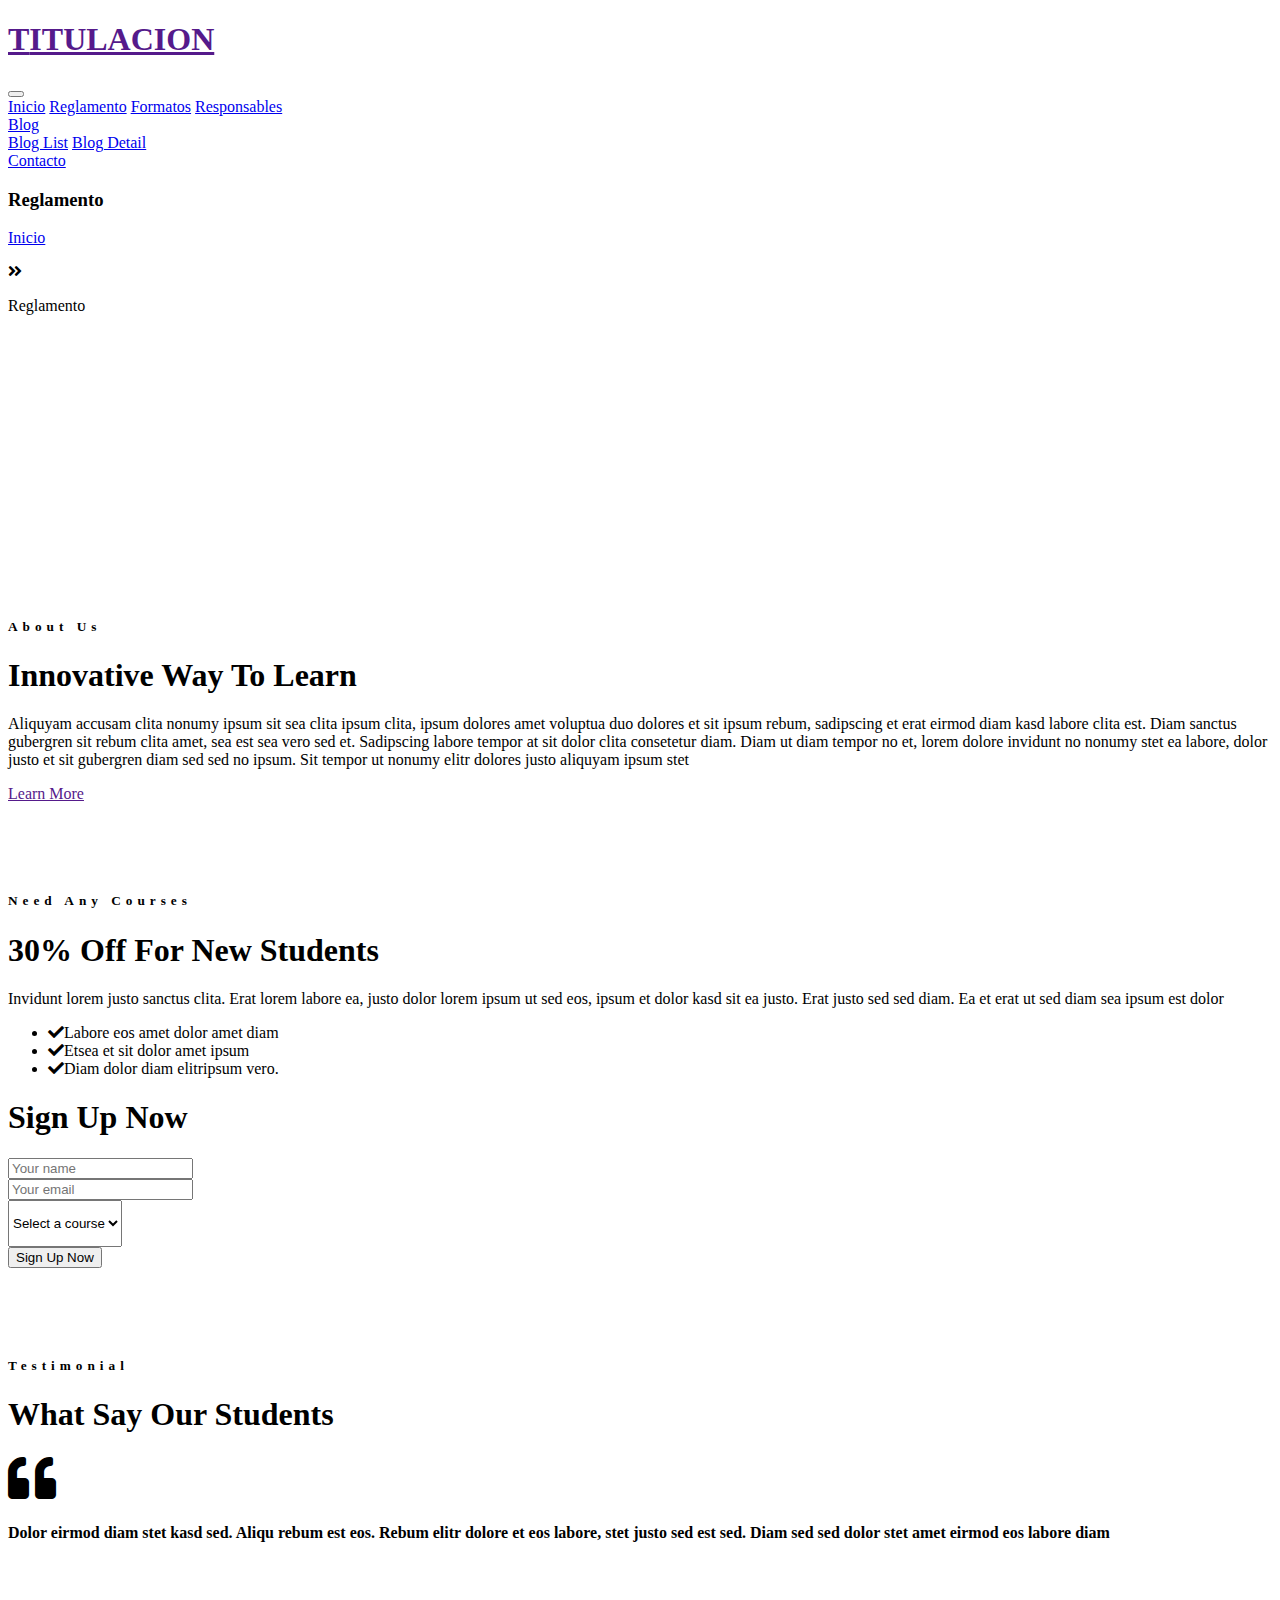
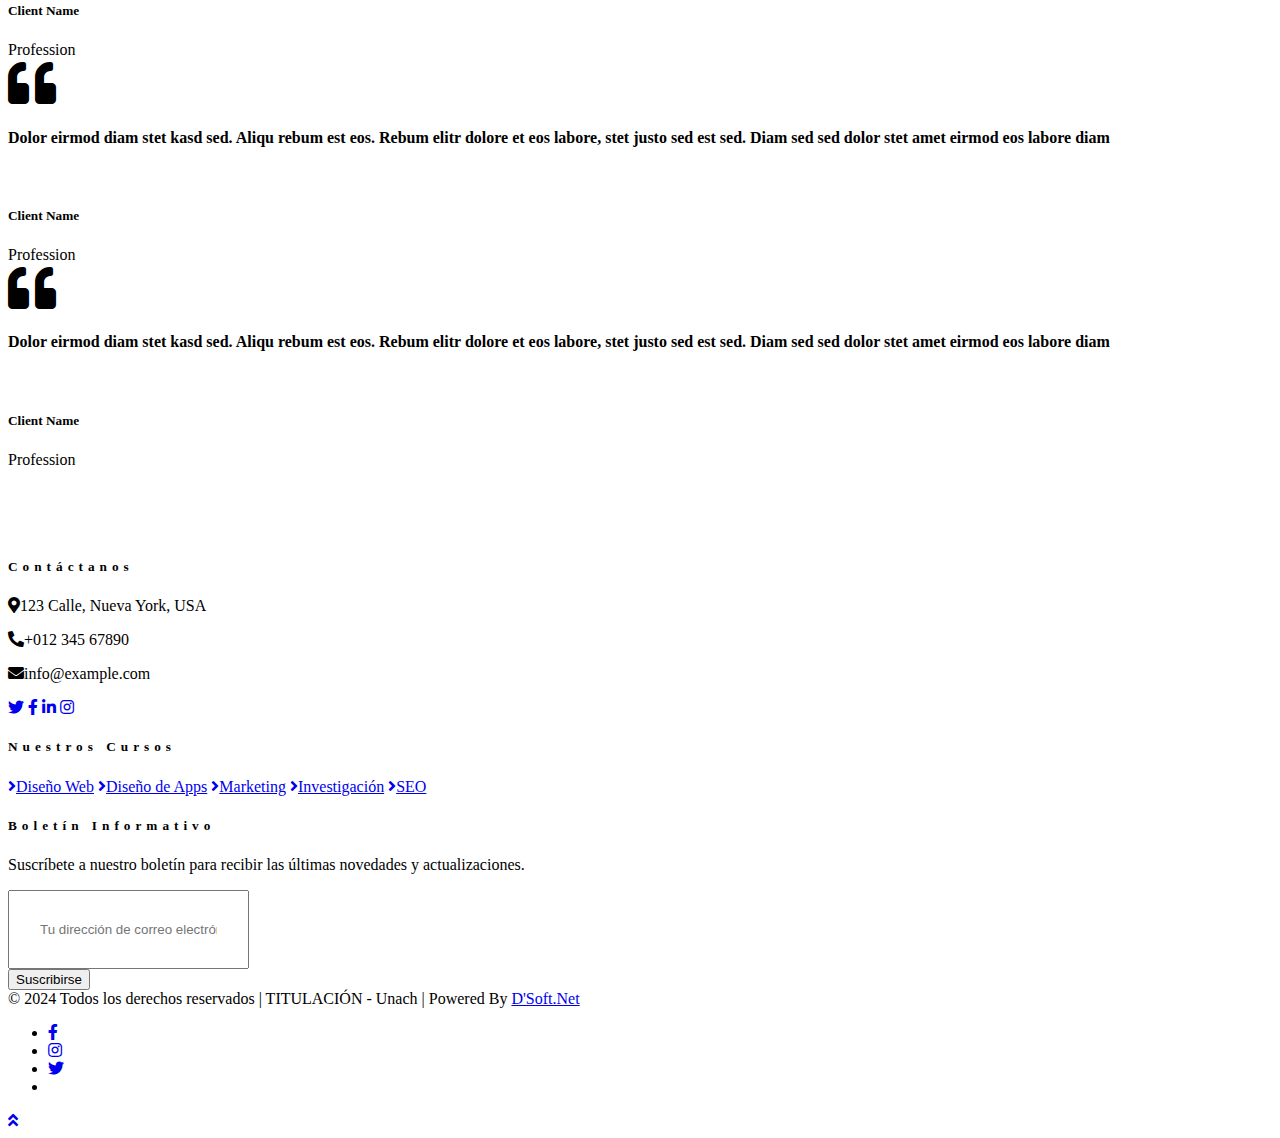
==== about.html @ 5a5ebd83 "Add files via upload" ====
<!DOCTYPE html>
<html lang="en">

<head>
    <meta charset="utf-8">
    <title>ECOURSES - Online Courses HTML Template</title>
    <meta content="width=device-width, initial-scale=1.0" name="viewport">
    <meta content="Free HTML Templates" name="keywords">
    <meta content="Free HTML Templates" name="description">

    <!-- Favicon -->
    <link href="img/favicon.ico" rel="icon">

    <!-- Google Web Fonts -->
    <link rel="preconnect" href="https://fonts.gstatic.com">
    <link href="https://fonts.googleapis.com/css2?family=Poppins:wght@400;500;600;700&display=swap" rel="stylesheet"> 

    <!-- Font Awesome -->
    <link href="https://cdnjs.cloudflare.com/ajax/libs/font-awesome/5.10.0/css/all.min.css" rel="stylesheet">

    <!-- Libraries Stylesheet -->
    <link href="lib/owlcarousel/assets/owl.carousel.min.css" rel="stylesheet">

    <!-- Customized Bootstrap Stylesheet -->
    <link href="css/style.css" rel="stylesheet">
</head>

<body> 


    <!-- Header Start -->
<div class="container-fluid bg-light d-none d-lg-block">
    <div class="row align-items-center py-2 px-xl-5">
        <div class="col-lg-3">
            <a href="" class="text-decoration-none">
                <h1 class="m-0 font-weight-bold text-dark"><span class="text-primary">T</span>ITULACION</h1>
            </a>
        </div>
        <div class="col-lg-9">
            <nav class="navbar navbar-expand-lg navbar-light py-2">
                <button type="button" class="navbar-toggler" data-toggle="collapse" data-target="#navbarCollapse">
                    <span class="navbar-toggler-icon"></span>
                </button>
                <div class="collapse navbar-collapse justify-content-end" id="navbarCollapse">
                    <div class="navbar-nav">
                        <a href="index.html" class="nav-item nav-link">Inicio</a>
                        <a href="about.html" class="nav-item nav-link active">Reglamento</a>
                        <a href="course.html" class="nav-item nav-link">Formatos</a>
                        <a href="teacher.html" class="nav-item nav-link">Responsables</a>
                        <div class="nav-item dropdown">
                            <a href="#" class="nav-link dropdown-toggle" data-toggle="dropdown">Blog</a>
                            <div class="dropdown-menu bg-light border-0 rounded-0 m-0">
                                <a href="blog.html" class="dropdown-item">Blog List</a>
                                <a href="single.html" class="dropdown-item">Blog Detail</a>
                            </div>
                        </div>
                        <a href="contact.html" class="nav-item nav-link">Contacto</a>
                    </div>
                </div>
            </nav>
        </div>
    </div>
</div>
<!-- Header End -->


<!-- Header Start -->
    <div class="container-fluid page-header" style="margin-bottom: 90px;">
        <div class="container">
            <div class="d-flex flex-column justify-content-center" style="min-height: 300px">
                <h3 class="display-4 text-white text-uppercase">Reglamento</h3>
                <div class="d-inline-flex text-white">
                    <p class="m-0 text-uppercase"><a class="text-white" href="index.html">Inicio</a></p>
                    <i class="fa fa-angle-double-right pt-1 px-3"></i>
                    <p class="m-0 text-uppercase">Reglamento</p>
                </div>
            </div>
        </div>
    </div>
    <!-- Header End -->




    <!-- About Start -->
    <div class="container-fluid py-5">
        <div class="container py-5">
            <div class="row align-items-center">
                <div class="col-lg-5">
                    <img class="img-fluid rounded mb-4 mb-lg-0" src="img/about.jpg" alt="">
                </div>
                <div class="col-lg-7">
                    <div class="text-left mb-4">
                        <h5 class="text-primary text-uppercase mb-3" style="letter-spacing: 5px;">About Us</h5>
                        <h1>Innovative Way To Learn</h1>
                    </div>
                    <p>Aliquyam accusam clita nonumy ipsum sit sea clita ipsum clita, ipsum dolores amet voluptua duo dolores et sit ipsum rebum, sadipscing et erat eirmod diam kasd labore clita est. Diam sanctus gubergren sit rebum clita amet, sea est sea vero sed et. Sadipscing labore tempor at sit dolor clita consetetur diam. Diam ut diam tempor no et, lorem dolore invidunt no nonumy stet ea labore, dolor justo et sit gubergren diam sed sed no ipsum. Sit tempor ut nonumy elitr dolores justo aliquyam ipsum stet</p>
                    <a href="" class="btn btn-primary py-md-2 px-md-4 font-weight-semi-bold mt-2">Learn More</a>
                </div>
            </div>
        </div>
    </div>
    <!-- About End -->


    <!-- Registration Start -->
    <div class="container-fluid bg-registration py-5" style="margin: 90px 0;">
        <div class="container py-5">
            <div class="row align-items-center">
                <div class="col-lg-7 mb-5 mb-lg-0">
                    <div class="mb-4">
                        <h5 class="text-primary text-uppercase mb-3" style="letter-spacing: 5px;">Need Any Courses</h5>
                        <h1 class="text-white">30% Off For New Students</h1>
                    </div>
                    <p class="text-white">Invidunt lorem justo sanctus clita. Erat lorem labore ea, justo dolor lorem ipsum ut sed eos,
                        ipsum et dolor kasd sit ea justo. Erat justo sed sed diam. Ea et erat ut sed diam sea ipsum est
                        dolor</p>
                    <ul class="list-inline text-white m-0">
                        <li class="py-2"><i class="fa fa-check text-primary mr-3"></i>Labore eos amet dolor amet diam</li>
                        <li class="py-2"><i class="fa fa-check text-primary mr-3"></i>Etsea et sit dolor amet ipsum</li>
                        <li class="py-2"><i class="fa fa-check text-primary mr-3"></i>Diam dolor diam elitripsum vero.</li>
                    </ul>
                </div>
                <div class="col-lg-5">
                    <div class="card border-0">
                        <div class="card-header bg-light text-center p-4">
                            <h1 class="m-0">Sign Up Now</h1>
                        </div>
                        <div class="card-body rounded-bottom bg-primary p-5">
                            <form>
                                <div class="form-group">
                                    <input type="text" class="form-control border-0 p-4" placeholder="Your name" required="required" />
                                </div>
                                <div class="form-group">
                                    <input type="email" class="form-control border-0 p-4" placeholder="Your email" required="required" />
                                </div>
                                <div class="form-group">
                                    <select class="custom-select border-0 px-4" style="height: 47px;">
                                        <option selected>Select a course</option>
                                        <option value="1">Course 1</option>
                                        <option value="2">Course 1</option>
                                        <option value="3">Course 1</option>
                                    </select>
                                </div>
                                <div>
                                    <button class="btn btn-dark btn-block border-0 py-3" type="submit">Sign Up Now</button>
                                </div>
                            </form>
                        </div>
                    </div>
                </div>
            </div>
        </div>
    </div>
    <!-- Registration End -->


    <!-- Testimonial Start -->
    <div class="container-fluid py-5">
        <div class="container py-5">
            <div class="text-center mb-5">
                <h5 class="text-primary text-uppercase mb-3" style="letter-spacing: 5px;">Testimonial</h5>
                <h1>What Say Our Students</h1>
            </div>
            <div class="row justify-content-center">
                <div class="col-lg-8">
                    <div class="owl-carousel testimonial-carousel">
                        <div class="text-center">
                            <i class="fa fa-3x fa-quote-left text-primary mb-4"></i>
                            <h4 class="font-weight-normal mb-4">Dolor eirmod diam stet kasd sed. Aliqu rebum est eos. Rebum elitr dolore et eos labore, stet justo sed est sed. Diam sed sed dolor stet amet eirmod eos labore diam</h4>
                            <img class="img-fluid mx-auto mb-3" src="img/testimonial-1.jpg" alt="">
                            <h5 class="m-0">Client Name</h5>
                            <span>Profession</span>
                        </div>
                        <div class="text-center">
                            <i class="fa fa-3x fa-quote-left text-primary mb-4"></i>
                            <h4 class="font-weight-normal mb-4">Dolor eirmod diam stet kasd sed. Aliqu rebum est eos. Rebum elitr dolore et eos labore, stet justo sed est sed. Diam sed sed dolor stet amet eirmod eos labore diam</h4>
                            <img class="img-fluid mx-auto mb-3" src="img/testimonial-2.jpg" alt="">
                            <h5 class="m-0">Client Name</h5>
                            <span>Profession</span>
                        </div>
                        <div class="text-center">
                            <i class="fa fa-3x fa-quote-left text-primary mb-4"></i>
                            <h4 class="font-weight-normal mb-4">Dolor eirmod diam stet kasd sed. Aliqu rebum est eos. Rebum elitr dolore et eos labore, stet justo sed est sed. Diam sed sed dolor stet amet eirmod eos labore diam</h4>
                            <img class="img-fluid mx-auto mb-3" src="img/testimonial-3.jpg" alt="">
                            <h5 class="m-0">Client Name</h5>
                            <span>Profession</span>
                        </div>
                    </div>
                </div>
            </div>
        </div>
    </div>
    <!-- Testimonial End -->


<!-- Footer Start -->
<div class="container-fluid bg-dark text-white py-5 px-sm-3 px-lg-5" style="margin-top: 90px;">
    <div class="row pt-5">
        <div class="col-lg-7 col-md-12">
            <div class="row">
                <div class="col-md-6 mb-5">
                    <h5 class="text-primary text-uppercase mb-4" style="letter-spacing: 5px;">Contáctanos</h5>
                    <p><i class="fa fa-map-marker-alt mr-2"></i>123 Calle, Nueva York, USA</p>
                    <p><i class="fa fa-phone-alt mr-2"></i>+012 345 67890</p>
                    <p><i class="fa fa-envelope mr-2"></i>info@example.com</p>
                    <div class="d-flex justify-content-start mt-4">
                        <a class="btn btn-outline-light btn-square mr-2" href="#"><i class="fab fa-twitter"></i></a>
                        <a class="btn btn-outline-light btn-square mr-2" href="#"><i class="fab fa-facebook-f"></i></a>
                        <a class="btn btn-outline-light btn-square mr-2" href="#"><i class="fab fa-linkedin-in"></i></a>
                        <a class="btn btn-outline-light btn-square" href="#"><i class="fab fa-instagram"></i></a>
                    </div>
                </div>
                <div class="col-md-6 mb-5">
                    <h5 class="text-primary text-uppercase mb-4" style="letter-spacing: 5px;">Nuestros Cursos</h5>
                    <div class="d-flex flex-column">
                        <a class="text-white mb-2" href="#"><i class="fa fa-angle-right mr-2"></i>Diseño Web</a>
                        <a class="text-white mb-2" href="#"><i class="fa fa-angle-right mr-2"></i>Diseño de Apps</a>
                        <a class="text-white mb-2" href="#"><i class="fa fa-angle-right mr-2"></i>Marketing</a>
                        <a class="text-white mb-2" href="#"><i class="fa fa-angle-right mr-2"></i>Investigación</a>
                        <a class="text-white" href="#"><i class="fa fa-angle-right mr-2"></i>SEO</a>
                    </div>
                </div>
            </div>
        </div>
        <div class="col-lg-5 col-md-12 mb-5">
            <h5 class="text-primary text-uppercase mb-4" style="letter-spacing: 5px;">Boletín Informativo</h5>
            <p>Suscríbete a nuestro boletín para recibir las últimas novedades y actualizaciones.</p>
            <div class="w-100">
                <div class="input-group">
                    <input type="text" class="form-control border-light" style="padding: 30px;" placeholder="Tu dirección de correo electrónico">
                    <div class="input-group-append">
                        <button class="btn btn-primary px-4">Suscribirse</button>
                    </div>
                </div>
            </div>
        </div>
    </div>
</div>

<div class="container-fluid bg-dark text-white border-top py-4 px-sm-3 px-md-5" style="border-color: rgba(255, 255, 255, .1) !important;">
    <div class="row">
        <div class="col-lg-6 text-center text-md-left mb-3 mb-md-0">
            <span>
                &copy; 2024 Todos los derechos reservados | TITULACIÓN - Unach | Powered By 
                <a href="https://www.facebook.com/profile.php?id=61551591911624" target="_blank">D'Soft.Net</a>
            </span>
        </div>
        <div class="col-lg-6 text-center text-md-right">
            <ul class="nav d-inline-flex" style="justify-content: center;">
                <li class="nav-item">
                    <a class="nav-link text-white py-1" href="https://www.facebook.com/" target="_blank">
                        <i class="fab fa-facebook-f"></i>
                    </a>
                </li>
                <li class="nav-item">
                    <a class="nav-link text-white py-1" href="https://www.instagram.com/" target="_blank">
                        <i class="fab fa-instagram"></i>
                    </a>
                </li>
                <li class="nav-item">
                    <a class="nav-link text-white py-1" href="https://twitter.com/" target="_blank">
                        <i class="fab fa-twitter"></i>
                    </a>
                </li>
                <li class="nav-item">
                    <a class="nav-link text-white py-1"  target="_blank">
                        <i class="fab fa-x-twitter"></i>
                    </a>
                </li>
            </ul>
        </div>
    </div>
</div>

<!-- Asegúrate de incluir FontAwesome en tu proyecto para que los iconos se muestren correctamente -->
<link href="https://cdnjs.cloudflare.com/ajax/libs/font-awesome/5.15.3/css/all.min.css" rel="stylesheet">
<!-- Footer End -->




    <!-- Back to Top -->
    <a href="#" class="btn btn-lg btn-primary btn-lg-square back-to-top"><i class="fa fa-angle-double-up"></i></a>


    <!-- JavaScript Libraries -->
    <script src="https://code.jquery.com/jquery-3.4.1.min.js"></script>
    <script src="https://stackpath.bootstrapcdn.com/bootstrap/4.4.1/js/bootstrap.bundle.min.js"></script>
    <script src="lib/easing/easing.min.js"></script>
    <script src="lib/owlcarousel/owl.carousel.min.js"></script>

    <!-- Contact Javascript File -->
    <script src="mail/jqBootstrapValidation.min.js"></script>
    <script src="mail/contact.js"></script>

    <!-- Template Javascript -->
    <script src="js/main.js"></script>
</body>

</html>
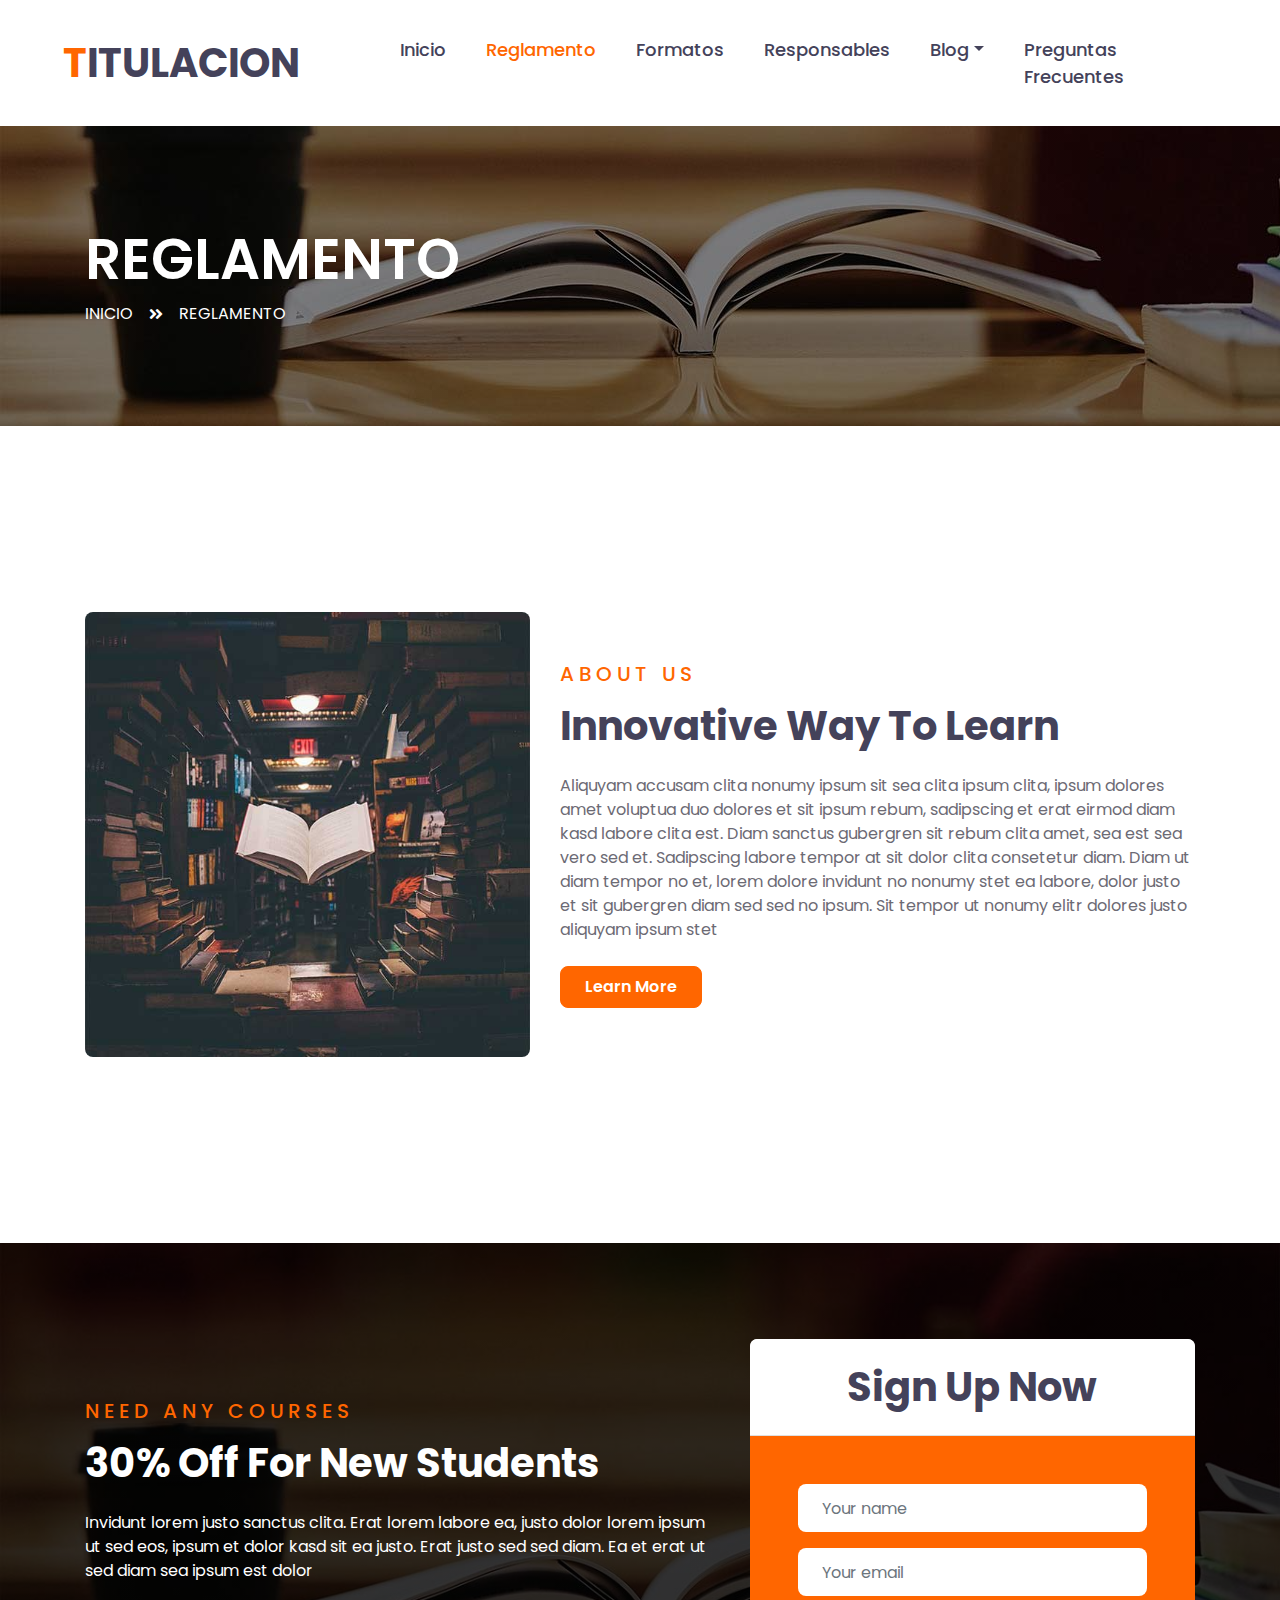
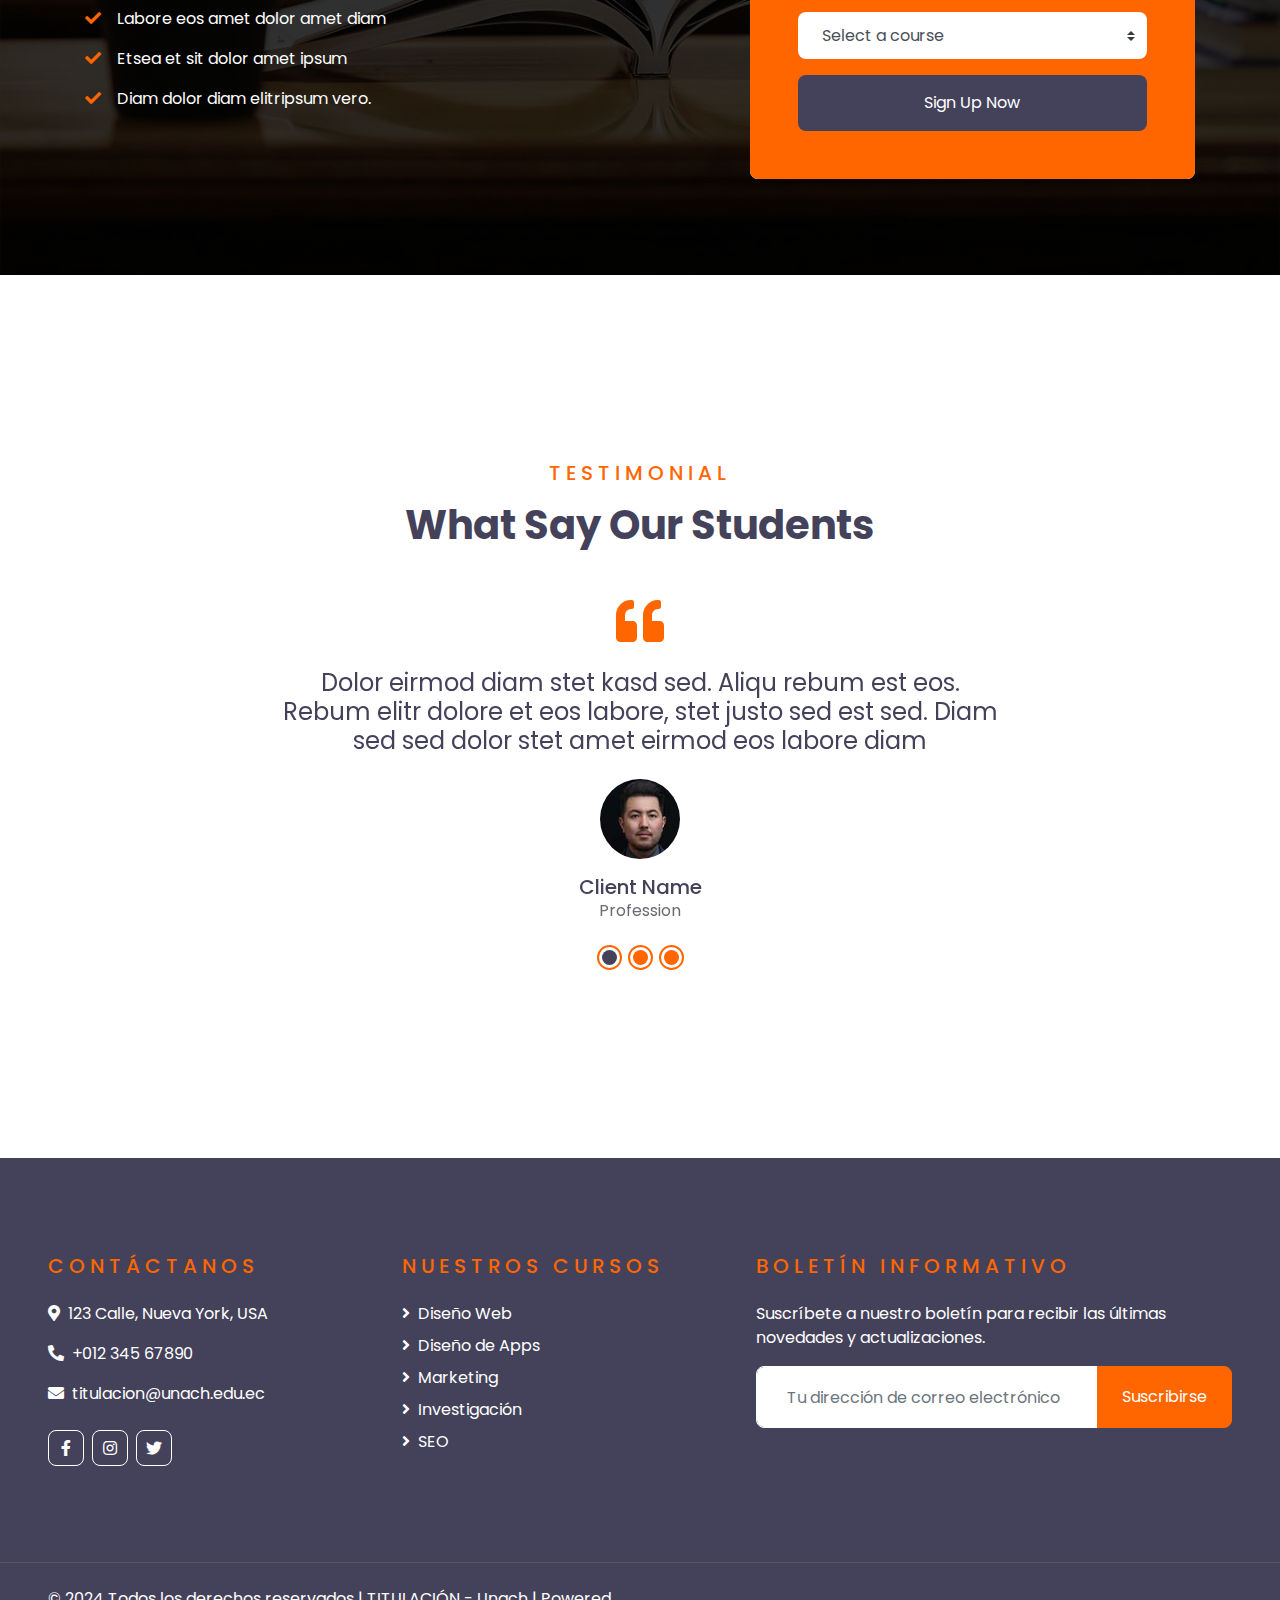
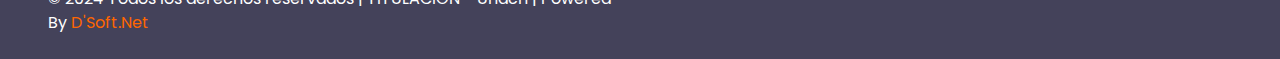
==== commit afc84b2e: "Add files via upload" ====
--- a/about.html
+++ b/about.html
@@ -54,7 +54,7 @@
                                 <a href="single.html" class="dropdown-item">Blog Detail</a>
                             </div>
                         </div>
-                        <a href="contact.html" class="nav-item nav-link">Contacto</a>
+                        <a href="contact.html" class="nav-item nav-link">Preguntas Frecuentes</a>
                     </div>
                 </div>
             </nav>
@@ -203,12 +203,14 @@
                     <h5 class="text-primary text-uppercase mb-4" style="letter-spacing: 5px;">Contáctanos</h5>
                     <p><i class="fa fa-map-marker-alt mr-2"></i>123 Calle, Nueva York, USA</p>
                     <p><i class="fa fa-phone-alt mr-2"></i>+012 345 67890</p>
-                    <p><i class="fa fa-envelope mr-2"></i>info@example.com</p>
+                    <p><i class="fa fa-envelope mr-2"></i>titulacion@unach.edu.ec</p>
                     <div class="d-flex justify-content-start mt-4">
-                        <a class="btn btn-outline-light btn-square mr-2" href="#"><i class="fab fa-twitter"></i></a>
-                        <a class="btn btn-outline-light btn-square mr-2" href="#"><i class="fab fa-facebook-f"></i></a>
-                        <a class="btn btn-outline-light btn-square mr-2" href="#"><i class="fab fa-linkedin-in"></i></a>
-                        <a class="btn btn-outline-light btn-square" href="#"><i class="fab fa-instagram"></i></a>
+                        <a class="btn btn-outline-light btn-square mr-2" href="https://www.facebook.com/unach.ec"><i class="fab fa-facebook-f"></i></a>
+                        <a class="btn btn-outline-light btn-square mr-2" href="https://www.instagram.com/ingenieriaunach/"><i class="fab fa-instagram"></i></a>
+                        <a class="btn btn-outline-light btn-square mr-2" href="https://x.com/Unach_ec"><i class="fab fa-twitter"></i></a>
+                      
+                        
+                
                     </div>
                 </div>
                 <div class="col-md-6 mb-5">
@@ -246,35 +248,7 @@
                 <a href="https://www.facebook.com/profile.php?id=61551591911624" target="_blank">D'Soft.Net</a>
             </span>
         </div>
-        <div class="col-lg-6 text-center text-md-right">
-            <ul class="nav d-inline-flex" style="justify-content: center;">
-                <li class="nav-item">
-                    <a class="nav-link text-white py-1" href="https://www.facebook.com/" target="_blank">
-                        <i class="fab fa-facebook-f"></i>
-                    </a>
-                </li>
-                <li class="nav-item">
-                    <a class="nav-link text-white py-1" href="https://www.instagram.com/" target="_blank">
-                        <i class="fab fa-instagram"></i>
-                    </a>
-                </li>
-                <li class="nav-item">
-                    <a class="nav-link text-white py-1" href="https://twitter.com/" target="_blank">
-                        <i class="fab fa-twitter"></i>
-                    </a>
-                </li>
-                <li class="nav-item">
-                    <a class="nav-link text-white py-1"  target="_blank">
-                        <i class="fab fa-x-twitter"></i>
-                    </a>
-                </li>
-            </ul>
-        </div>
-    </div>
-</div>
-
-<!-- Asegúrate de incluir FontAwesome en tu proyecto para que los iconos se muestren correctamente -->
-<link href="https://cdnjs.cloudflare.com/ajax/libs/font-awesome/5.15.3/css/all.min.css" rel="stylesheet">
+
 <!-- Footer End -->
 
 
--- a/css/style.css
+++ b/css/style.css
@@ -0,0 +1,9995 @@
+/******* Bootstrap Theming ********/
+/*!
+ * Bootstrap v4.5.3 (https://getbootstrap.com/)
+ * Copyright 2011-2020 The Bootstrap Authors
+ * Copyright 2011-2020 Twitter, Inc.
+ * Licensed under MIT (https://github.com/twbs/bootstrap/blob/main/LICENSE)
+ */
+:root {
+  --blue: #007bff;
+  --indigo: #6610f2;
+  --purple: #6f42c1;
+  --pink: #e83e8c;
+  --red: #dc3545;
+  --orange: #fd7e14;
+  --yellow: #ffc107;
+  --green: #28a745;
+  --teal: #20c997;
+  --cyan: #17a2b8;
+  --white: #fff;
+  --gray: #6c757d;
+  --gray-dark: #343a40;
+  --primary: #FF6600;
+  --secondary: #F2F1F8;
+  --success: #28a745;
+  --info: #17a2b8;
+  --warning: #ffc107;
+  --danger: #dc3545;
+  --light: #FFFFFF;
+  --dark: #44425A;
+  --breakpoint-xs: 0;
+  --breakpoint-sm: 576px;
+  --breakpoint-md: 768px;
+  --breakpoint-lg: 992px;
+  --breakpoint-xl: 1200px;
+  --font-family-sans-serif: "Poppins", sans-serif;
+  --font-family-monospace: SFMono-Regular, Menlo, Monaco, Consolas, "Liberation Mono", "Courier New", monospace;
+}
+
+*,
+*::before,
+*::after {
+  box-sizing: border-box;
+}
+
+html {
+  font-family: sans-serif;
+  line-height: 1.15;
+  -webkit-text-size-adjust: 100%;
+  -webkit-tap-highlight-color: rgba(0, 0, 0, 0);
+}
+
+article, aside, figcaption, figure, footer, header, hgroup, main, nav, section {
+  display: block;
+}
+
+body {
+  margin: 0;
+  font-family: "Poppins", sans-serif;
+  font-size: 1rem;
+  font-weight: 400;
+  line-height: 1.5;
+  color: #6C6A74;
+  text-align: left;
+  background-color: #fff;
+}
+
+[tabindex="-1"]:focus:not(:focus-visible) {
+  outline: 0 !important;
+}
+
+hr {
+  box-sizing: content-box;
+  height: 0;
+  overflow: visible;
+}
+
+h1, h2, h3, h4, h5, h6 {
+  margin-top: 0;
+  margin-bottom: 0.5rem;
+}
+
+p {
+  margin-top: 0;
+  margin-bottom: 1rem;
+}
+
+abbr[title],
+abbr[data-original-title] {
+  text-decoration: underline;
+  text-decoration: underline dotted;
+  cursor: help;
+  border-bottom: 0;
+  text-decoration-skip-ink: none;
+}
+
+address {
+  margin-bottom: 1rem;
+  font-style: normal;
+  line-height: inherit;
+}
+
+ol,
+ul,
+dl {
+  margin-top: 0;
+  margin-bottom: 1rem;
+}
+
+ol ol,
+ul ul,
+ol ul,
+ul ol {
+  margin-bottom: 0;
+}
+
+dt {
+  font-weight: 700;
+}
+
+dd {
+  margin-bottom: .5rem;
+  margin-left: 0;
+}
+
+blockquote {
+  margin: 0 0 1rem;
+}
+
+b,
+strong {
+  font-weight: bolder;
+}
+
+small {
+  font-size: 80%;
+}
+
+sub,
+sup {
+  position: relative;
+  font-size: 75%;
+  line-height: 0;
+  vertical-align: baseline;
+}
+
+sub {
+  bottom: -.25em;
+}
+
+sup {
+  top: -.5em;
+}
+
+a {
+  color: #FF6600;
+  text-decoration: none;
+  background-color: transparent;
+}
+
+a:hover {
+  color: #b34700;
+  text-decoration: underline;
+}
+
+a:not([href]):not([class]) {
+  color: inherit;
+  text-decoration: none;
+}
+
+a:not([href]):not([class]):hover {
+  color: inherit;
+  text-decoration: none;
+}
+
+pre,
+code,
+kbd,
+samp {
+  font-family: SFMono-Regular, Menlo, Monaco, Consolas, "Liberation Mono", "Courier New", monospace;
+  font-size: 1em;
+}
+
+pre {
+  margin-top: 0;
+  margin-bottom: 1rem;
+  overflow: auto;
+  -ms-overflow-style: scrollbar;
+}
+
+figure {
+  margin: 0 0 1rem;
+}
+
+img {
+  vertical-align: middle;
+  border-style: none;
+}
+
+svg {
+  overflow: hidden;
+  vertical-align: middle;
+}
+
+table {
+  border-collapse: collapse;
+}
+
+caption {
+  padding-top: 0.75rem;
+  padding-bottom: 0.75rem;
+  color: #6c757d;
+  text-align: left;
+  caption-side: bottom;
+}
+
+th {
+  text-align: inherit;
+  text-align: -webkit-match-parent;
+}
+
+label {
+  display: inline-block;
+  margin-bottom: 0.5rem;
+}
+
+button {
+  border-radius: 0;
+}
+
+button:focus {
+  outline: 1px dotted;
+  outline: 5px auto -webkit-focus-ring-color;
+}
+
+input,
+button,
+select,
+optgroup,
+textarea {
+  margin: 0;
+  font-family: inherit;
+  font-size: inherit;
+  line-height: inherit;
+}
+
+button,
+input {
+  overflow: visible;
+}
+
+button,
+select {
+  text-transform: none;
+}
+
+[role="button"] {
+  cursor: pointer;
+}
+
+select {
+  word-wrap: normal;
+}
+
+button,
+[type="button"],
+[type="reset"],
+[type="submit"] {
+  -webkit-appearance: button; /* Para navegadores basados en WebKit como Safari y Chrome antiguo */
+  appearance: button;         /* Propiedad estándar para otros navegadores */
+}
+
+
+button:not(:disabled),
+[type="button"]:not(:disabled),
+[type="reset"]:not(:disabled),
+[type="submit"]:not(:disabled) {
+  cursor: pointer;
+}
+
+button::-moz-focus-inner,
+[type="button"]::-moz-focus-inner,
+[type="reset"]::-moz-focus-inner,
+[type="submit"]::-moz-focus-inner {
+  padding: 0;
+  border-style: none;
+}
+
+input[type="radio"],
+input[type="checkbox"] {
+  box-sizing: border-box;
+  padding: 0;
+}
+
+textarea {
+  overflow: auto;
+  resize: vertical;
+}
+
+fieldset {
+  min-width: 0;
+  padding: 0;
+  margin: 0;
+  border: 0;
+}
+
+legend {
+  display: block;
+  width: 100%;
+  max-width: 100%;
+  padding: 0;
+  margin-bottom: .5rem;
+  font-size: 1.5rem;
+  line-height: inherit;
+  color: inherit;
+  white-space: normal;
+}
+
+@media (max-width: 1200px) {
+  legend {
+    font-size: calc(1.275rem + 0.3vw) ;
+  }
+}
+
+progress {
+  vertical-align: baseline;
+}
+
+[type="number"]::-webkit-inner-spin-button,
+[type="number"]::-webkit-outer-spin-button {
+  height: auto;
+}
+
+[type="search"] {
+  outline-offset: -2px;
+  -webkit-appearance: button; /* Para navegadores basados en WebKit como Safari y Chrome antiguo */
+  appearance: button;         /* Propiedad estándar para otros navegadores */
+}
+
+[type="search"]::-webkit-search-decoration {
+  -webkit-appearance: none;
+}
+
+::-webkit-file-upload-button {
+  font: inherit;
+  -webkit-appearance: button;
+}
+
+output {
+  display: inline-block;
+}
+
+summary {
+  display: list-item;
+  cursor: pointer;
+}
+
+template {
+  display: none;
+}
+
+[hidden] {
+  display: none !important;
+}
+
+h1, h2, h3, h4, h5, h6,
+.h1, .h2, .h3, .h4, .h5, .h6 {
+  margin-bottom: 0.5rem;
+  font-weight: 500;
+  line-height: 1.2;
+  color: #44425A;
+}
+
+h1, .h1 {
+  font-size: 2.5rem;
+}
+
+@media (max-width: 1200px) {
+  h1, .h1 {
+    font-size: calc(1.375rem + 1.5vw) ;
+  }
+}
+
+h2, .h2 {
+  font-size: 2rem;
+}
+
+@media (max-width: 1200px) {
+  h2, .h2 {
+    font-size: calc(1.325rem + 0.9vw) ;
+  }
+}
+
+h3, .h3 {
+  font-size: 1.75rem;
+}
+
+@media (max-width: 1200px) {
+  h3, .h3 {
+    font-size: calc(1.3rem + 0.6vw) ;
+  }
+}
+
+h4, .h4 {
+  font-size: 1.5rem;
+}
+
+@media (max-width: 1200px) {
+  h4, .h4 {
+    font-size: calc(1.275rem + 0.3vw) ;
+  }
+}
+
+h5, .h5 {
+  font-size: 1.25rem;
+}
+
+h6, .h6 {
+  font-size: 1rem;
+}
+
+.lead {
+  font-size: 1.25rem;
+  font-weight: 300;
+}
+
+.display-1 {
+  font-size: 6rem;
+  font-weight: 300;
+  line-height: 1.2;
+}
+
+@media (max-width: 1200px) {
+  .display-1 {
+    font-size: calc(1.725rem + 5.7vw) ;
+  }
+}
+
+.display-2 {
+  font-size: 5.5rem;
+  font-weight: 300;
+  line-height: 1.2;
+}
+
+@media (max-width: 1200px) {
+  .display-2 {
+    font-size: calc(1.675rem + 5.1vw) ;
+  }
+}
+
+.display-3 {
+  font-size: 4.5rem;
+  font-weight: 300;
+  line-height: 1.2;
+}
+
+@media (max-width: 1200px) {
+  .display-3 {
+    font-size: calc(1.575rem + 3.9vw) ;
+  }
+}
+
+.display-4 {
+  font-size: 3.5rem;
+  font-weight: 300;
+  line-height: 1.2;
+}
+
+@media (max-width: 1200px) {
+  .display-4 {
+    font-size: calc(1.475rem + 2.7vw) ;
+  }
+}
+
+hr {
+  margin-top: 1rem;
+  margin-bottom: 1rem;
+  border: 0;
+  border-top: 1px solid rgba(0, 0, 0, 0.1);
+}
+
+small,
+.small {
+  font-size: 80%;
+  font-weight: 400;
+}
+
+mark,
+.mark {
+  padding: 0.2em;
+  background-color: #fcf8e3;
+}
+
+.list-unstyled {
+  padding-left: 0;
+  list-style: none;
+}
+
+.list-inline {
+  padding-left: 0;
+  list-style: none;
+}
+
+.list-inline-item {
+  display: inline-block;
+}
+
+.list-inline-item:not(:last-child) {
+  margin-right: 0.5rem;
+}
+
+.initialism {
+  font-size: 90%;
+  text-transform: uppercase;
+}
+
+.blockquote {
+  margin-bottom: 1rem;
+  font-size: 1.25rem;
+}
+
+.blockquote-footer {
+  display: block;
+  font-size: 80%;
+  color: #6c757d;
+}
+
+.blockquote-footer::before {
+  content: "\2014\00A0";
+}
+
+.img-fluid {
+  max-width: 100%;
+  height: auto;
+}
+
+.img-thumbnail {
+  padding: 0.25rem;
+  background-color: #fff;
+  border: 1px solid #dee2e6;
+  border-radius: 8px;
+  max-width: 100%;
+  height: auto;
+}
+
+.figure {
+  display: inline-block;
+}
+
+.figure-img {
+  margin-bottom: 0.5rem;
+  line-height: 1;
+}
+
+.figure-caption {
+  font-size: 90%;
+  color: #6c757d;
+}
+
+code {
+  font-size: 87.5%;
+  color: #e83e8c;
+  word-wrap: break-word;
+}
+
+a > code {
+  color: inherit;
+}
+
+kbd {
+  padding: 0.2rem 0.4rem;
+  font-size: 87.5%;
+  color: #fff;
+  background-color: #212529;
+  border-radius: 0.2rem;
+}
+
+kbd kbd {
+  padding: 0;
+  font-size: 100%;
+  font-weight: 700;
+}
+
+pre {
+  display: block;
+  font-size: 87.5%;
+  color: #212529;
+}
+
+pre code {
+  font-size: inherit;
+  color: inherit;
+  word-break: normal;
+}
+
+.pre-scrollable {
+  max-height: 340px;
+  overflow-y: scroll;
+}
+
+.container,
+.container-fluid,
+.container-sm,
+.container-md,
+.container-lg,
+.container-xl {
+  width: 100%;
+  padding-right: 15px;
+  padding-left: 15px;
+  margin-right: auto;
+  margin-left: auto;
+}
+
+@media (min-width: 576px) {
+  .container, .container-sm {
+    max-width: 540px;
+  }
+}
+
+@media (min-width: 768px) {
+  .container, .container-sm, .container-md {
+    max-width: 720px;
+  }
+}
+
+@media (min-width: 992px) {
+  .container, .container-sm, .container-md, .container-lg {
+    max-width: 960px;
+  }
+}
+
+@media (min-width: 1200px) {
+  .container, .container-sm, .container-md, .container-lg, .container-xl {
+    max-width: 1140px;
+  }
+}
+
+.row {
+  display: flex;
+  flex-wrap: wrap;
+  margin-right: -15px;
+  margin-left: -15px;
+}
+
+.no-gutters {
+  margin-right: 0;
+  margin-left: 0;
+}
+
+.no-gutters > .col,
+.no-gutters > [class*="col-"] {
+  padding-right: 0;
+  padding-left: 0;
+}
+
+.col-1, .col-2, .col-3, .col-4, .col-5, .col-6, .col-7, .col-8, .col-9, .col-10, .col-11, .col-12, .col,
+.col-auto, .col-sm-1, .col-sm-2, .col-sm-3, .col-sm-4, .col-sm-5, .col-sm-6, .col-sm-7, .col-sm-8, .col-sm-9, .col-sm-10, .col-sm-11, .col-sm-12, .col-sm,
+.col-sm-auto, .col-md-1, .col-md-2, .col-md-3, .col-md-4, .col-md-5, .col-md-6, .col-md-7, .col-md-8, .col-md-9, .col-md-10, .col-md-11, .col-md-12, .col-md,
+.col-md-auto, .col-lg-1, .col-lg-2, .col-lg-3, .col-lg-4, .col-lg-5, .col-lg-6, .col-lg-7, .col-lg-8, .col-lg-9, .col-lg-10, .col-lg-11, .col-lg-12, .col-lg,
+.col-lg-auto, .col-xl-1, .col-xl-2, .col-xl-3, .col-xl-4, .col-xl-5, .col-xl-6, .col-xl-7, .col-xl-8, .col-xl-9, .col-xl-10, .col-xl-11, .col-xl-12, .col-xl,
+.col-xl-auto {
+  position: relative;
+  width: 100%;
+  padding-right: 15px;
+  padding-left: 15px;
+}
+
+.col {
+  flex-basis: 0;
+  flex-grow: 1;
+  max-width: 100%;
+}
+
+.row-cols-1 > * {
+  flex: 0 0 100%;
+  max-width: 100%;
+}
+
+.row-cols-2 > * {
+  flex: 0 0 50%;
+  max-width: 50%;
+}
+
+.row-cols-3 > * {
+  flex: 0 0 33.33333%;
+  max-width: 33.33333%;
+}
+
+.row-cols-4 > * {
+  flex: 0 0 25%;
+  max-width: 25%;
+}
+
+.row-cols-5 > * {
+  flex: 0 0 20%;
+  max-width: 20%;
+}
+
+.row-cols-6 > * {
+  flex: 0 0 16.66667%;
+  max-width: 16.66667%;
+}
+
+.col-auto {
+  flex: 0 0 auto;
+  width: auto;
+  max-width: 100%;
+}
+
+.col-1 {
+  flex: 0 0 8.33333%;
+  max-width: 8.33333%;
+}
+
+.col-2 {
+  flex: 0 0 16.66667%;
+  max-width: 16.66667%;
+}
+
+.col-3 {
+  flex: 0 0 25%;
+  max-width: 25%;
+}
+
+.col-4 {
+  flex: 0 0 33.33333%;
+  max-width: 33.33333%;
+}
+
+.col-5 {
+  flex: 0 0 41.66667%;
+  max-width: 41.66667%;
+}
+
+.col-6 {
+  flex: 0 0 50%;
+  max-width: 50%;
+}
+
+.col-7 {
+  flex: 0 0 58.33333%;
+  max-width: 58.33333%;
+}
+
+.col-8 {
+  flex: 0 0 66.66667%;
+  max-width: 66.66667%;
+}
+
+.col-9 {
+  flex: 0 0 75%;
+  max-width: 75%;
+}
+
+.col-10 {
+  flex: 0 0 83.33333%;
+  max-width: 83.33333%;
+}
+
+.col-11 {
+  flex: 0 0 91.66667%;
+  max-width: 91.66667%;
+}
+
+.col-12 {
+  flex: 0 0 100%;
+  max-width: 100%;
+}
+
+.order-first {
+  order: -1;
+}
+
+.order-last {
+  order: 13;
+}
+
+.order-0 {
+  order: 0;
+}
+
+.order-1 {
+  order: 1;
+}
+
+.order-2 {
+  order: 2;
+}
+
+.order-3 {
+  order: 3;
+}
+
+.order-4 {
+  order: 4;
+}
+
+.order-5 {
+  order: 5;
+}
+
+.order-6 {
+  order: 6;
+}
+
+.order-7 {
+  order: 7;
+}
+
+.order-8 {
+  order: 8;
+}
+
+.order-9 {
+  order: 9;
+}
+
+.order-10 {
+  order: 10;
+}
+
+.order-11 {
+  order: 11;
+}
+
+.order-12 {
+  order: 12;
+}
+
+.offset-1 {
+  margin-left: 8.33333%;
+}
+
+.offset-2 {
+  margin-left: 16.66667%;
+}
+
+.offset-3 {
+  margin-left: 25%;
+}
+
+.offset-4 {
+  margin-left: 33.33333%;
+}
+
+.offset-5 {
+  margin-left: 41.66667%;
+}
+
+.offset-6 {
+  margin-left: 50%;
+}
+
+.offset-7 {
+  margin-left: 58.33333%;
+}
+
+.offset-8 {
+  margin-left: 66.66667%;
+}
+
+.offset-9 {
+  margin-left: 75%;
+}
+
+.offset-10 {
+  margin-left: 83.33333%;
+}
+
+.offset-11 {
+  margin-left: 91.66667%;
+}
+
+@media (min-width: 576px) {
+  .col-sm {
+    flex-basis: 0;
+    flex-grow: 1;
+    max-width: 100%;
+  }
+  .row-cols-sm-1 > * {
+    flex: 0 0 100%;
+    max-width: 100%;
+  }
+  .row-cols-sm-2 > * {
+    flex: 0 0 50%;
+    max-width: 50%;
+  }
+  .row-cols-sm-3 > * {
+    flex: 0 0 33.33333%;
+    max-width: 33.33333%;
+  }
+  .row-cols-sm-4 > * {
+    flex: 0 0 25%;
+    max-width: 25%;
+  }
+  .row-cols-sm-5 > * {
+    flex: 0 0 20%;
+    max-width: 20%;
+  }
+  .row-cols-sm-6 > * {
+    flex: 0 0 16.66667%;
+    max-width: 16.66667%;
+  }
+  .col-sm-auto {
+    flex: 0 0 auto;
+    width: auto;
+    max-width: 100%;
+  }
+  .col-sm-1 {
+    flex: 0 0 8.33333%;
+    max-width: 8.33333%;
+  }
+  .col-sm-2 {
+    flex: 0 0 16.66667%;
+    max-width: 16.66667%;
+  }
+  .col-sm-3 {
+    flex: 0 0 25%;
+    max-width: 25%;
+  }
+  .col-sm-4 {
+    flex: 0 0 33.33333%;
+    max-width: 33.33333%;
+  }
+  .col-sm-5 {
+    flex: 0 0 41.66667%;
+    max-width: 41.66667%;
+  }
+  .col-sm-6 {
+    flex: 0 0 50%;
+    max-width: 50%;
+  }
+  .col-sm-7 {
+    flex: 0 0 58.33333%;
+    max-width: 58.33333%;
+  }
+  .col-sm-8 {
+    flex: 0 0 66.66667%;
+    max-width: 66.66667%;
+  }
+  .col-sm-9 {
+    flex: 0 0 75%;
+    max-width: 75%;
+  }
+  .col-sm-10 {
+    flex: 0 0 83.33333%;
+    max-width: 83.33333%;
+  }
+  .col-sm-11 {
+    flex: 0 0 91.66667%;
+    max-width: 91.66667%;
+  }
+  .col-sm-12 {
+    flex: 0 0 100%;
+    max-width: 100%;
+  }
+  .order-sm-first {
+    order: -1;
+  }
+  .order-sm-last {
+    order: 13;
+  }
+  .order-sm-0 {
+    order: 0;
+  }
+  .order-sm-1 {
+    order: 1;
+  }
+  .order-sm-2 {
+    order: 2;
+  }
+  .order-sm-3 {
+    order: 3;
+  }
+  .order-sm-4 {
+    order: 4;
+  }
+  .order-sm-5 {
+    order: 5;
+  }
+  .order-sm-6 {
+    order: 6;
+  }
+  .order-sm-7 {
+    order: 7;
+  }
+  .order-sm-8 {
+    order: 8;
+  }
+  .order-sm-9 {
+    order: 9;
+  }
+  .order-sm-10 {
+    order: 10;
+  }
+  .order-sm-11 {
+    order: 11;
+  }
+  .order-sm-12 {
+    order: 12;
+  }
+  .offset-sm-0 {
+    margin-left: 0;
+  }
+  .offset-sm-1 {
+    margin-left: 8.33333%;
+  }
+  .offset-sm-2 {
+    margin-left: 16.66667%;
+  }
+  .offset-sm-3 {
+    margin-left: 25%;
+  }
+  .offset-sm-4 {
+    margin-left: 33.33333%;
+  }
+  .offset-sm-5 {
+    margin-left: 41.66667%;
+  }
+  .offset-sm-6 {
+    margin-left: 50%;
+  }
+  .offset-sm-7 {
+    margin-left: 58.33333%;
+  }
+  .offset-sm-8 {
+    margin-left: 66.66667%;
+  }
+  .offset-sm-9 {
+    margin-left: 75%;
+  }
+  .offset-sm-10 {
+    margin-left: 83.33333%;
+  }
+  .offset-sm-11 {
+    margin-left: 91.66667%;
+  }
+}
+
+@media (min-width: 768px) {
+  .col-md {
+    flex-basis: 0;
+    flex-grow: 1;
+    max-width: 100%;
+  }
+  .row-cols-md-1 > * {
+    flex: 0 0 100%;
+    max-width: 100%;
+  }
+  .row-cols-md-2 > * {
+    flex: 0 0 50%;
+    max-width: 50%;
+  }
+  .row-cols-md-3 > * {
+    flex: 0 0 33.33333%;
+    max-width: 33.33333%;
+  }
+  .row-cols-md-4 > * {
+    flex: 0 0 25%;
+    max-width: 25%;
+  }
+  .row-cols-md-5 > * {
+    flex: 0 0 20%;
+    max-width: 20%;
+  }
+  .row-cols-md-6 > * {
+    flex: 0 0 16.66667%;
+    max-width: 16.66667%;
+  }
+  .col-md-auto {
+    flex: 0 0 auto;
+    width: auto;
+    max-width: 100%;
+  }
+  .col-md-1 {
+    flex: 0 0 8.33333%;
+    max-width: 8.33333%;
+  }
+  .col-md-2 {
+    flex: 0 0 16.66667%;
+    max-width: 16.66667%;
+  }
+  .col-md-3 {
+    flex: 0 0 25%;
+    max-width: 25%;
+  }
+  .col-md-4 {
+    flex: 0 0 33.33333%;
+    max-width: 33.33333%;
+  }
+  .col-md-5 {
+    flex: 0 0 41.66667%;
+    max-width: 41.66667%;
+  }
+  .col-md-6 {
+    flex: 0 0 50%;
+    max-width: 50%;
+  }
+  .col-md-7 {
+    flex: 0 0 58.33333%;
+    max-width: 58.33333%;
+  }
+  .col-md-8 {
+    flex: 0 0 66.66667%;
+    max-width: 66.66667%;
+  }
+  .col-md-9 {
+    flex: 0 0 75%;
+    max-width: 75%;
+  }
+  .col-md-10 {
+    flex: 0 0 83.33333%;
+    max-width: 83.33333%;
+  }
+  .col-md-11 {
+    flex: 0 0 91.66667%;
+    max-width: 91.66667%;
+  }
+  .col-md-12 {
+    flex: 0 0 100%;
+    max-width: 100%;
+  }
+  .order-md-first {
+    order: -1;
+  }
+  .order-md-last {
+    order: 13;
+  }
+  .order-md-0 {
+    order: 0;
+  }
+  .order-md-1 {
+    order: 1;
+  }
+  .order-md-2 {
+    order: 2;
+  }
+  .order-md-3 {
+    order: 3;
+  }
+  .order-md-4 {
+    order: 4;
+  }
+  .order-md-5 {
+    order: 5;
+  }
+  .order-md-6 {
+    order: 6;
+  }
+  .order-md-7 {
+    order: 7;
+  }
+  .order-md-8 {
+    order: 8;
+  }
+  .order-md-9 {
+    order: 9;
+  }
+  .order-md-10 {
+    order: 10;
+  }
+  .order-md-11 {
+    order: 11;
+  }
+  .order-md-12 {
+    order: 12;
+  }
+  .offset-md-0 {
+    margin-left: 0;
+  }
+  .offset-md-1 {
+    margin-left: 8.33333%;
+  }
+  .offset-md-2 {
+    margin-left: 16.66667%;
+  }
+  .offset-md-3 {
+    margin-left: 25%;
+  }
+  .offset-md-4 {
+    margin-left: 33.33333%;
+  }
+  .offset-md-5 {
+    margin-left: 41.66667%;
+  }
+  .offset-md-6 {
+    margin-left: 50%;
+  }
+  .offset-md-7 {
+    margin-left: 58.33333%;
+  }
+  .offset-md-8 {
+    margin-left: 66.66667%;
+  }
+  .offset-md-9 {
+    margin-left: 75%;
+  }
+  .offset-md-10 {
+    margin-left: 83.33333%;
+  }
+  .offset-md-11 {
+    margin-left: 91.66667%;
+  }
+}
+
+@media (min-width: 992px) {
+  .col-lg {
+    flex-basis: 0;
+    flex-grow: 1;
+    max-width: 100%;
+  }
+  .row-cols-lg-1 > * {
+    flex: 0 0 100%;
+    max-width: 100%;
+  }
+  .row-cols-lg-2 > * {
+    flex: 0 0 50%;
+    max-width: 50%;
+  }
+  .row-cols-lg-3 > * {
+    flex: 0 0 33.33333%;
+    max-width: 33.33333%;
+  }
+  .row-cols-lg-4 > * {
+    flex: 0 0 25%;
+    max-width: 25%;
+  }
+  .row-cols-lg-5 > * {
+    flex: 0 0 20%;
+    max-width: 20%;
+  }
+  .row-cols-lg-6 > * {
+    flex: 0 0 16.66667%;
+    max-width: 16.66667%;
+  }
+  .col-lg-auto {
+    flex: 0 0 auto;
+    width: auto;
+    max-width: 100%;
+  }
+  .col-lg-1 {
+    flex: 0 0 8.33333%;
+    max-width: 8.33333%;
+  }
+  .col-lg-2 {
+    flex: 0 0 16.66667%;
+    max-width: 16.66667%;
+  }
+  .col-lg-3 {
+    flex: 0 0 25%;
+    max-width: 25%;
+  }
+  .col-lg-4 {
+    flex: 0 0 33.33333%;
+    max-width: 33.33333%;
+  }
+  .col-lg-5 {
+    flex: 0 0 41.66667%;
+    max-width: 41.66667%;
+  }
+  .col-lg-6 {
+    flex: 0 0 50%;
+    max-width: 50%;
+  }
+  .col-lg-7 {
+    flex: 0 0 58.33333%;
+    max-width: 58.33333%;
+  }
+  .col-lg-8 {
+    flex: 0 0 66.66667%;
+    max-width: 66.66667%;
+  }
+  .col-lg-9 {
+    flex: 0 0 75%;
+    max-width: 75%;
+  }
+  .col-lg-10 {
+    flex: 0 0 83.33333%;
+    max-width: 83.33333%;
+  }
+  .col-lg-11 {
+    flex: 0 0 91.66667%;
+    max-width: 91.66667%;
+  }
+  .col-lg-12 {
+    flex: 0 0 100%;
+    max-width: 100%;
+  }
+  .order-lg-first {
+    order: -1;
+  }
+  .order-lg-last {
+    order: 13;
+  }
+  .order-lg-0 {
+    order: 0;
+  }
+  .order-lg-1 {
+    order: 1;
+  }
+  .order-lg-2 {
+    order: 2;
+  }
+  .order-lg-3 {
+    order: 3;
+  }
+  .order-lg-4 {
+    order: 4;
+  }
+  .order-lg-5 {
+    order: 5;
+  }
+  .order-lg-6 {
+    order: 6;
+  }
+  .order-lg-7 {
+    order: 7;
+  }
+  .order-lg-8 {
+    order: 8;
+  }
+  .order-lg-9 {
+    order: 9;
+  }
+  .order-lg-10 {
+    order: 10;
+  }
+  .order-lg-11 {
+    order: 11;
+  }
+  .order-lg-12 {
+    order: 12;
+  }
+  .offset-lg-0 {
+    margin-left: 0;
+  }
+  .offset-lg-1 {
+    margin-left: 8.33333%;
+  }
+  .offset-lg-2 {
+    margin-left: 16.66667%;
+  }
+  .offset-lg-3 {
+    margin-left: 25%;
+  }
+  .offset-lg-4 {
+    margin-left: 33.33333%;
+  }
+  .offset-lg-5 {
+    margin-left: 41.66667%;
+  }
+  .offset-lg-6 {
+    margin-left: 50%;
+  }
+  .offset-lg-7 {
+    margin-left: 58.33333%;
+  }
+  .offset-lg-8 {
+    margin-left: 66.66667%;
+  }
+  .offset-lg-9 {
+    margin-left: 75%;
+  }
+  .offset-lg-10 {
+    margin-left: 83.33333%;
+  }
+  .offset-lg-11 {
+    margin-left: 91.66667%;
+  }
+}
+
+@media (min-width: 1200px) {
+  .col-xl {
+    flex-basis: 0;
+    flex-grow: 1;
+    max-width: 100%;
+  }
+  .row-cols-xl-1 > * {
+    flex: 0 0 100%;
+    max-width: 100%;
+  }
+  .row-cols-xl-2 > * {
+    flex: 0 0 50%;
+    max-width: 50%;
+  }
+  .row-cols-xl-3 > * {
+    flex: 0 0 33.33333%;
+    max-width: 33.33333%;
+  }
+  .row-cols-xl-4 > * {
+    flex: 0 0 25%;
+    max-width: 25%;
+  }
+  .row-cols-xl-5 > * {
+    flex: 0 0 20%;
+    max-width: 20%;
+  }
+  .row-cols-xl-6 > * {
+    flex: 0 0 16.66667%;
+    max-width: 16.66667%;
+  }
+  .col-xl-auto {
+    flex: 0 0 auto;
+    width: auto;
+    max-width: 100%;
+  }
+  .col-xl-1 {
+    flex: 0 0 8.33333%;
+    max-width: 8.33333%;
+  }
+  .col-xl-2 {
+    flex: 0 0 16.66667%;
+    max-width: 16.66667%;
+  }
+  .col-xl-3 {
+    flex: 0 0 25%;
+    max-width: 25%;
+  }
+  .col-xl-4 {
+    flex: 0 0 33.33333%;
+    max-width: 33.33333%;
+  }
+  .col-xl-5 {
+    flex: 0 0 41.66667%;
+    max-width: 41.66667%;
+  }
+  .col-xl-6 {
+    flex: 0 0 50%;
+    max-width: 50%;
+  }
+  .col-xl-7 {
+    flex: 0 0 58.33333%;
+    max-width: 58.33333%;
+  }
+  .col-xl-8 {
+    flex: 0 0 66.66667%;
+    max-width: 66.66667%;
+  }
+  .col-xl-9 {
+    flex: 0 0 75%;
+    max-width: 75%;
+  }
+  .col-xl-10 {
+    flex: 0 0 83.33333%;
+    max-width: 83.33333%;
+  }
+  .col-xl-11 {
+    flex: 0 0 91.66667%;
+    max-width: 91.66667%;
+  }
+  .col-xl-12 {
+    flex: 0 0 100%;
+    max-width: 100%;
+  }
+  .order-xl-first {
+    order: -1;
+  }
+  .order-xl-last {
+    order: 13;
+  }
+  .order-xl-0 {
+    order: 0;
+  }
+  .order-xl-1 {
+    order: 1;
+  }
+  .order-xl-2 {
+    order: 2;
+  }
+  .order-xl-3 {
+    order: 3;
+  }
+  .order-xl-4 {
+    order: 4;
+  }
+  .order-xl-5 {
+    order: 5;
+  }
+  .order-xl-6 {
+    order: 6;
+  }
+  .order-xl-7 {
+    order: 7;
+  }
+  .order-xl-8 {
+    order: 8;
+  }
+  .order-xl-9 {
+    order: 9;
+  }
+  .order-xl-10 {
+    order: 10;
+  }
+  .order-xl-11 {
+    order: 11;
+  }
+  .order-xl-12 {
+    order: 12;
+  }
+  .offset-xl-0 {
+    margin-left: 0;
+  }
+  .offset-xl-1 {
+    margin-left: 8.33333%;
+  }
+  .offset-xl-2 {
+    margin-left: 16.66667%;
+  }
+  .offset-xl-3 {
+    margin-left: 25%;
+  }
+  .offset-xl-4 {
+    margin-left: 33.33333%;
+  }
+  .offset-xl-5 {
+    margin-left: 41.66667%;
+  }
+  .offset-xl-6 {
+    margin-left: 50%;
+  }
+  .offset-xl-7 {
+    margin-left: 58.33333%;
+  }
+  .offset-xl-8 {
+    margin-left: 66.66667%;
+  }
+  .offset-xl-9 {
+    margin-left: 75%;
+  }
+  .offset-xl-10 {
+    margin-left: 83.33333%;
+  }
+  .offset-xl-11 {
+    margin-left: 91.66667%;
+  }
+}
+
+.table {
+  width: 100%;
+  margin-bottom: 1rem;
+  color: #6C6A74;
+}
+
+.table th,
+.table td {
+  padding: 0.75rem;
+  vertical-align: top;
+  border-top: 1px solid #dee2e6;
+}
+
+.table thead th {
+  vertical-align: bottom;
+  border-bottom: 2px solid #dee2e6;
+}
+
+.table tbody + tbody {
+  border-top: 2px solid #dee2e6;
+}
+
+.table-sm th,
+.table-sm td {
+  padding: 0.3rem;
+}
+
+.table-bordered {
+  border: 1px solid #dee2e6;
+}
+
+.table-bordered th,
+.table-bordered td {
+  border: 1px solid #dee2e6;
+}
+
+.table-bordered thead th,
+.table-bordered thead td {
+  border-bottom-width: 2px;
+}
+
+.table-borderless th,
+.table-borderless td,
+.table-borderless thead th,
+.table-borderless tbody + tbody {
+  border: 0;
+}
+
+.table-striped tbody tr:nth-of-type(odd) {
+  background-color: rgba(0, 0, 0, 0.05);
+}
+
+.table-hover tbody tr:hover {
+  color: #6C6A74;
+  background-color: rgba(0, 0, 0, 0.075);
+}
+
+.table-primary,
+.table-primary > th,
+.table-primary > td {
+  background-color: #ffd4b8;
+}
+
+.table-primary th,
+.table-primary td,
+.table-primary thead th,
+.table-primary tbody + tbody {
+  border-color: #ffaf7a;
+}
+
+.table-hover .table-primary:hover {
+  background-color: #ffc59f;
+}
+
+.table-hover .table-primary:hover > td,
+.table-hover .table-primary:hover > th {
+  background-color: #ffc59f;
+}
+
+.table-secondary,
+.table-secondary > th,
+.table-secondary > td {
+  background-color: #fbfbfd;
+}
+
+.table-secondary th,
+.table-secondary td,
+.table-secondary thead th,
+.table-secondary tbody + tbody {
+  border-color: #f8f8fb;
+}
+
+.table-hover .table-secondary:hover {
+  background-color: #eaeaf5;
+}
+
+.table-hover .table-secondary:hover > td,
+.table-hover .table-secondary:hover > th {
+  background-color: #eaeaf5;
+}
+
+.table-success,
+.table-success > th,
+.table-success > td {
+  background-color: #c3e6cb;
+}
+
+.table-success th,
+.table-success td,
+.table-success thead th,
+.table-success tbody + tbody {
+  border-color: #8fd19e;
+}
+
+.table-hover .table-success:hover {
+  background-color: #b1dfbb;
+}
+
+.table-hover .table-success:hover > td,
+.table-hover .table-success:hover > th {
+  background-color: #b1dfbb;
+}
+
+.table-info,
+.table-info > th,
+.table-info > td {
+  background-color: #bee5eb;
+}
+
+.table-info th,
+.table-info td,
+.table-info thead th,
+.table-info tbody + tbody {
+  border-color: #86cfda;
+}
+
+.table-hover .table-info:hover {
+  background-color: #abdde5;
+}
+
+.table-hover .table-info:hover > td,
+.table-hover .table-info:hover > th {
+  background-color: #abdde5;
+}
+
+.table-warning,
+.table-warning > th,
+.table-warning > td {
+  background-color: #ffeeba;
+}
+
+.table-warning th,
+.table-warning td,
+.table-warning thead th,
+.table-warning tbody + tbody {
+  border-color: #ffdf7e;
+}
+
+.table-hover .table-warning:hover {
+  background-color: #ffe8a1;
+}
+
+.table-hover .table-warning:hover > td,
+.table-hover .table-warning:hover > th {
+  background-color: #ffe8a1;
+}
+
+.table-danger,
+.table-danger > th,
+.table-danger > td {
+  background-color: #f5c6cb;
+}
+
+.table-danger th,
+.table-danger td,
+.table-danger thead th,
+.table-danger tbody + tbody {
+  border-color: #ed969e;
+}
+
+.table-hover .table-danger:hover {
+  background-color: #f1b0b7;
+}
+
+.table-hover .table-danger:hover > td,
+.table-hover .table-danger:hover > th {
+  background-color: #f1b0b7;
+}
+
+.table-light,
+.table-light > th,
+.table-light > td {
+  background-color: white;
+}
+
+.table-light th,
+.table-light td,
+.table-light thead th,
+.table-light tbody + tbody {
+  border-color: white;
+}
+
+.table-hover .table-light:hover {
+  background-color: #f2f2f2;
+}
+
+.table-hover .table-light:hover > td,
+.table-hover .table-light:hover > th {
+  background-color: #f2f2f2;
+}
+
+.table-dark,
+.table-dark > th,
+.table-dark > td {
+  background-color: #cbcad1;
+}
+
+.table-dark th,
+.table-dark td,
+.table-dark thead th,
+.table-dark tbody + tbody {
+  border-color: #9e9da9;
+}
+
+.table-hover .table-dark:hover {
+  background-color: #bebcc5;
+}
+
+.table-hover .table-dark:hover > td,
+.table-hover .table-dark:hover > th {
+  background-color: #bebcc5;
+}
+
+.table-active,
+.table-active > th,
+.table-active > td {
+  background-color: rgba(0, 0, 0, 0.075);
+}
+
+.table-hover .table-active:hover {
+  background-color: rgba(0, 0, 0, 0.075);
+}
+
+.table-hover .table-active:hover > td,
+.table-hover .table-active:hover > th {
+  background-color: rgba(0, 0, 0, 0.075);
+}
+
+.table .thead-dark th {
+  color: #fff;
+  background-color: #343a40;
+  border-color: #454d55;
+}
+
+.table .thead-light th {
+  color: #495057;
+  background-color: #e9ecef;
+  border-color: #dee2e6;
+}
+
+.table-dark {
+  color: #fff;
+  background-color: #343a40;
+}
+
+.table-dark th,
+.table-dark td,
+.table-dark thead th {
+  border-color: #454d55;
+}
+
+.table-dark.table-bordered {
+  border: 0;
+}
+
+.table-dark.table-striped tbody tr:nth-of-type(odd) {
+  background-color: rgba(255, 255, 255, 0.05);
+}
+
+.table-dark.table-hover tbody tr:hover {
+  color: #fff;
+  background-color: rgba(255, 255, 255, 0.075);
+}
+
+@media (max-width: 575.98px) {
+  .table-responsive-sm {
+    display: block;
+    width: 100%;
+    overflow-x: auto;
+    -webkit-overflow-scrolling: touch;
+  }
+  .table-responsive-sm > .table-bordered {
+    border: 0;
+  }
+}
+
+@media (max-width: 767.98px) {
+  .table-responsive-md {
+    display: block;
+    width: 100%;
+    overflow-x: auto;
+    -webkit-overflow-scrolling: touch;
+  }
+  .table-responsive-md > .table-bordered {
+    border: 0;
+  }
+}
+
+@media (max-width: 991.98px) {
+  .table-responsive-lg {
+    display: block;
+    width: 100%;
+    overflow-x: auto;
+    -webkit-overflow-scrolling: touch;
+  }
+  .table-responsive-lg > .table-bordered {
+    border: 0;
+  }
+}
+
+@media (max-width: 1199.98px) {
+  .table-responsive-xl {
+    display: block;
+    width: 100%;
+    overflow-x: auto;
+    -webkit-overflow-scrolling: touch;
+  }
+  .table-responsive-xl > .table-bordered {
+    border: 0;
+  }
+}
+
+.table-responsive {
+  display: block;
+  width: 100%;
+  overflow-x: auto;
+  -webkit-overflow-scrolling: touch;
+}
+
+.table-responsive > .table-bordered {
+  border: 0;
+}
+
+.form-control {
+  display: block;
+  width: 100%;
+  height: calc(1.5em + 0.75rem + 2px);
+  padding: 0.375rem 0.75rem;
+  font-size: 1rem;
+  font-weight: 400;
+  line-height: 1.5;
+  color: #495057;
+  background-color: #fff;
+  background-clip: padding-box;
+  border: 1px solid #ced4da;
+  border-radius: 8px;
+  transition: border-color 0.15s ease-in-out, box-shadow 0.15s ease-in-out;
+}
+
+@media (prefers-reduced-motion: reduce) {
+  .form-control {
+    transition: none;
+  }
+}
+
+.form-control::-ms-expand {
+  background-color: transparent;
+  border: 0;
+}
+
+.form-control:-moz-focusring {
+  color: transparent;
+  text-shadow: 0 0 0 #495057;
+}
+
+.form-control:focus {
+  color: #495057;
+  background-color: #fff;
+  border-color: #ffb380;
+  outline: 0;
+  box-shadow: 0 0 0 0.2rem rgba(255, 102, 0, 0.25);
+}
+
+.form-control::placeholder {
+  color: #6c757d;
+  opacity: 1;
+}
+
+.form-control:disabled, .form-control[readonly] {
+  background-color: #e9ecef;
+  opacity: 1;
+}
+
+input[type="date"].form-control,
+input[type="time"].form-control,
+input[type="datetime-local"].form-control,
+input[type="month"].form-control {
+  appearance: none;
+}
+
+select.form-control:focus::-ms-value {
+  color: #495057;
+  background-color: #fff;
+}
+
+.form-control-file,
+.form-control-range {
+  display: block;
+  width: 100%;
+}
+
+.col-form-label {
+  padding-top: calc(0.375rem + 1px);
+  padding-bottom: calc(0.375rem + 1px);
+  margin-bottom: 0;
+  font-size: inherit;
+  line-height: 1.5;
+}
+
+.col-form-label-lg {
+  padding-top: calc(0.5rem + 1px);
+  padding-bottom: calc(0.5rem + 1px);
+  font-size: 1.25rem;
+  line-height: 1.5;
+}
+
+.col-form-label-sm {
+  padding-top: calc(0.25rem + 1px);
+  padding-bottom: calc(0.25rem + 1px);
+  font-size: 0.875rem;
+  line-height: 1.5;
+}
+
+.form-control-plaintext {
+  display: block;
+  width: 100%;
+  padding: 0.375rem 0;
+  margin-bottom: 0;
+  font-size: 1rem;
+  line-height: 1.5;
+  color: #6C6A74;
+  background-color: transparent;
+  border: solid transparent;
+  border-width: 1px 0;
+}
+
+.form-control-plaintext.form-control-sm, .form-control-plaintext.form-control-lg {
+  padding-right: 0;
+  padding-left: 0;
+}
+
+.form-control-sm {
+  height: calc(1.5em + 0.5rem + 2px);
+  padding: 0.25rem 0.5rem;
+  font-size: 0.875rem;
+  line-height: 1.5;
+  border-radius: 0.2rem;
+}
+
+.form-control-lg {
+  height: calc(1.5em + 1rem + 2px);
+  padding: 0.5rem 1rem;
+  font-size: 1.25rem;
+  line-height: 1.5;
+  border-radius: 0.3rem;
+}
+
+select.form-control[size], select.form-control[multiple] {
+  height: auto;
+}
+
+textarea.form-control {
+  height: auto;
+}
+
+.form-group {
+  margin-bottom: 1rem;
+}
+
+.form-text {
+  display: block;
+  margin-top: 0.25rem;
+}
+
+.form-row {
+  display: flex;
+  flex-wrap: wrap;
+  margin-right: -5px;
+  margin-left: -5px;
+}
+
+.form-row > .col,
+.form-row > [class*="col-"] {
+  padding-right: 5px;
+  padding-left: 5px;
+}
+
+.form-check {
+  position: relative;
+  display: block;
+  padding-left: 1.25rem;
+}
+
+.form-check-input {
+  position: absolute;
+  margin-top: 0.3rem;
+  margin-left: -1.25rem;
+}
+
+.form-check-input[disabled] ~ .form-check-label,
+.form-check-input:disabled ~ .form-check-label {
+  color: #6c757d;
+}
+
+.form-check-label {
+  margin-bottom: 0;
+}
+
+.form-check-inline {
+  display: inline-flex;
+  align-items: center;
+  padding-left: 0;
+  margin-right: 0.75rem;
+}
+
+.form-check-inline .form-check-input {
+  position: static;
+  margin-top: 0;
+  margin-right: 0.3125rem;
+  margin-left: 0;
+}
+
+.valid-feedback {
+  display: none;
+  width: 100%;
+  margin-top: 0.25rem;
+  font-size: 80%;
+  color: #28a745;
+}
+
+.valid-tooltip {
+  position: absolute;
+  top: 100%;
+  left: 0;
+  z-index: 5;
+  display: none;
+  max-width: 100%;
+  padding: 0.25rem 0.5rem;
+  margin-top: .1rem;
+  font-size: 0.875rem;
+  line-height: 1.5;
+  color: #fff;
+  background-color: rgba(40, 167, 69, 0.9);
+  border-radius: 8px;
+}
+
+.was-validated :valid ~ .valid-feedback,
+.was-validated :valid ~ .valid-tooltip,
+.is-valid ~ .valid-feedback,
+.is-valid ~ .valid-tooltip {
+  display: block;
+}
+
+.was-validated .form-control:valid, .form-control.is-valid {
+  border-color: #28a745;
+  padding-right: calc(1.5em + 0.75rem);
+  background-image: url("data:image/svg+xml,%3csvg xmlns='http://www.w3.org/2000/svg' width='8' height='8' viewBox='0 0 8 8'%3e%3cpath fill='%2328a745' d='M2.3 6.73L.6 4.53c-.4-1.04.46-1.4 1.1-.8l1.1 1.4 3.4-3.8c.6-.63 1.6-.27 1.2.7l-4 4.6c-.43.5-.8.4-1.1.1z'/%3e%3c/svg%3e");
+  background-repeat: no-repeat;
+  background-position: right calc(0.375em + 0.1875rem) center;
+  background-size: calc(0.75em + 0.375rem) calc(0.75em + 0.375rem);
+}
+
+.was-validated .form-control:valid:focus, .form-control.is-valid:focus {
+  border-color: #28a745;
+  box-shadow: 0 0 0 0.2rem rgba(40, 167, 69, 0.25);
+}
+
+.was-validated textarea.form-control:valid, textarea.form-control.is-valid {
+  padding-right: calc(1.5em + 0.75rem);
+  background-position: top calc(0.375em + 0.1875rem) right calc(0.375em + 0.1875rem);
+}
+
+.was-validated .custom-select:valid, .custom-select.is-valid {
+  border-color: #28a745;
+  padding-right: calc(0.75em + 2.3125rem);
+  background: url("data:image/svg+xml,%3csvg xmlns='http://www.w3.org/2000/svg' width='4' height='5' viewBox='0 0 4 5'%3e%3cpath fill='%23343a40' d='M2 0L0 2h4zm0 5L0 3h4z'/%3e%3c/svg%3e") no-repeat right 0.75rem center/8px 10px, url("data:image/svg+xml,%3csvg xmlns='http://www.w3.org/2000/svg' width='8' height='8' viewBox='0 0 8 8'%3e%3cpath fill='%2328a745' d='M2.3 6.73L.6 4.53c-.4-1.04.46-1.4 1.1-.8l1.1 1.4 3.4-3.8c.6-.63 1.6-.27 1.2.7l-4 4.6c-.43.5-.8.4-1.1.1z'/%3e%3c/svg%3e") #fff no-repeat center right 1.75rem/calc(0.75em + 0.375rem) calc(0.75em + 0.375rem);
+}
+
+.was-validated .custom-select:valid:focus, .custom-select.is-valid:focus {
+  border-color: #28a745;
+  box-shadow: 0 0 0 0.2rem rgba(40, 167, 69, 0.25);
+}
+
+.was-validated .form-check-input:valid ~ .form-check-label, .form-check-input.is-valid ~ .form-check-label {
+  color: #28a745;
+}
+
+.was-validated .form-check-input:valid ~ .valid-feedback,
+.was-validated .form-check-input:valid ~ .valid-tooltip, .form-check-input.is-valid ~ .valid-feedback,
+.form-check-input.is-valid ~ .valid-tooltip {
+  display: block;
+}
+
+.was-validated .custom-control-input:valid ~ .custom-control-label, .custom-control-input.is-valid ~ .custom-control-label {
+  color: #28a745;
+}
+
+.was-validated .custom-control-input:valid ~ .custom-control-label::before, .custom-control-input.is-valid ~ .custom-control-label::before {
+  border-color: #28a745;
+}
+
+.was-validated .custom-control-input:valid:checked ~ .custom-control-label::before, .custom-control-input.is-valid:checked ~ .custom-control-label::before {
+  border-color: #34ce57;
+  background-color: #34ce57;
+}
+
+.was-validated .custom-control-input:valid:focus ~ .custom-control-label::before, .custom-control-input.is-valid:focus ~ .custom-control-label::before {
+  box-shadow: 0 0 0 0.2rem rgba(40, 167, 69, 0.25);
+}
+
+.was-validated .custom-control-input:valid:focus:not(:checked) ~ .custom-control-label::before, .custom-control-input.is-valid:focus:not(:checked) ~ .custom-control-label::before {
+  border-color: #28a745;
+}
+
+.was-validated .custom-file-input:valid ~ .custom-file-label, .custom-file-input.is-valid ~ .custom-file-label {
+  border-color: #28a745;
+}
+
+.was-validated .custom-file-input:valid:focus ~ .custom-file-label, .custom-file-input.is-valid:focus ~ .custom-file-label {
+  border-color: #28a745;
+  box-shadow: 0 0 0 0.2rem rgba(40, 167, 69, 0.25);
+}
+
+.invalid-feedback {
+  display: none;
+  width: 100%;
+  margin-top: 0.25rem;
+  font-size: 80%;
+  color: #dc3545;
+}
+
+.invalid-tooltip {
+  position: absolute;
+  top: 100%;
+  left: 0;
+  z-index: 5;
+  display: none;
+  max-width: 100%;
+  padding: 0.25rem 0.5rem;
+  margin-top: .1rem;
+  font-size: 0.875rem;
+  line-height: 1.5;
+  color: #fff;
+  background-color: rgba(220, 53, 69, 0.9);
+  border-radius: 8px;
+}
+
+.was-validated :invalid ~ .invalid-feedback,
+.was-validated :invalid ~ .invalid-tooltip,
+.is-invalid ~ .invalid-feedback,
+.is-invalid ~ .invalid-tooltip {
+  display: block;
+}
+
+.was-validated .form-control:invalid, .form-control.is-invalid {
+  border-color: #dc3545;
+  padding-right: calc(1.5em + 0.75rem);
+  background-image: url("data:image/svg+xml,%3csvg xmlns='http://www.w3.org/2000/svg' width='12' height='12' fill='none' stroke='%23dc3545' viewBox='0 0 12 12'%3e%3ccircle cx='6' cy='6' r='4.5'/%3e%3cpath stroke-linejoin='round' d='M5.8 3.6h.4L6 6.5z'/%3e%3ccircle cx='6' cy='8.2' r='.6' fill='%23dc3545' stroke='none'/%3e%3c/svg%3e");
+  background-repeat: no-repeat;
+  background-position: right calc(0.375em + 0.1875rem) center;
+  background-size: calc(0.75em + 0.375rem) calc(0.75em + 0.375rem);
+}
+
+.was-validated .form-control:invalid:focus, .form-control.is-invalid:focus {
+  border-color: #dc3545;
+  box-shadow: 0 0 0 0.2rem rgba(220, 53, 69, 0.25);
+}
+
+.was-validated textarea.form-control:invalid, textarea.form-control.is-invalid {
+  padding-right: calc(1.5em + 0.75rem);
+  background-position: top calc(0.375em + 0.1875rem) right calc(0.375em + 0.1875rem);
+}
+
+.was-validated .custom-select:invalid, .custom-select.is-invalid {
+  border-color: #dc3545;
+  padding-right: calc(0.75em + 2.3125rem);
+  background: url("data:image/svg+xml,%3csvg xmlns='http://www.w3.org/2000/svg' width='4' height='5' viewBox='0 0 4 5'%3e%3cpath fill='%23343a40' d='M2 0L0 2h4zm0 5L0 3h4z'/%3e%3c/svg%3e") no-repeat right 0.75rem center/8px 10px, url("data:image/svg+xml,%3csvg xmlns='http://www.w3.org/2000/svg' width='12' height='12' fill='none' stroke='%23dc3545' viewBox='0 0 12 12'%3e%3ccircle cx='6' cy='6' r='4.5'/%3e%3cpath stroke-linejoin='round' d='M5.8 3.6h.4L6 6.5z'/%3e%3ccircle cx='6' cy='8.2' r='.6' fill='%23dc3545' stroke='none'/%3e%3c/svg%3e") #fff no-repeat center right 1.75rem/calc(0.75em + 0.375rem) calc(0.75em + 0.375rem);
+}
+
+.was-validated .custom-select:invalid:focus, .custom-select.is-invalid:focus {
+  border-color: #dc3545;
+  box-shadow: 0 0 0 0.2rem rgba(220, 53, 69, 0.25);
+}
+
+.was-validated .form-check-input:invalid ~ .form-check-label, .form-check-input.is-invalid ~ .form-check-label {
+  color: #dc3545;
+}
+
+.was-validated .form-check-input:invalid ~ .invalid-feedback,
+.was-validated .form-check-input:invalid ~ .invalid-tooltip, .form-check-input.is-invalid ~ .invalid-feedback,
+.form-check-input.is-invalid ~ .invalid-tooltip {
+  display: block;
+}
+
+.was-validated .custom-control-input:invalid ~ .custom-control-label, .custom-control-input.is-invalid ~ .custom-control-label {
+  color: #dc3545;
+}
+
+.was-validated .custom-control-input:invalid ~ .custom-control-label::before, .custom-control-input.is-invalid ~ .custom-control-label::before {
+  border-color: #dc3545;
+}
+
+.was-validated .custom-control-input:invalid:checked ~ .custom-control-label::before, .custom-control-input.is-invalid:checked ~ .custom-control-label::before {
+  border-color: #e4606d;
+  background-color: #e4606d;
+}
+
+.was-validated .custom-control-input:invalid:focus ~ .custom-control-label::before, .custom-control-input.is-invalid:focus ~ .custom-control-label::before {
+  box-shadow: 0 0 0 0.2rem rgba(220, 53, 69, 0.25);
+}
+
+.was-validated .custom-control-input:invalid:focus:not(:checked) ~ .custom-control-label::before, .custom-control-input.is-invalid:focus:not(:checked) ~ .custom-control-label::before {
+  border-color: #dc3545;
+}
+
+.was-validated .custom-file-input:invalid ~ .custom-file-label, .custom-file-input.is-invalid ~ .custom-file-label {
+  border-color: #dc3545;
+}
+
+.was-validated .custom-file-input:invalid:focus ~ .custom-file-label, .custom-file-input.is-invalid:focus ~ .custom-file-label {
+  border-color: #dc3545;
+  box-shadow: 0 0 0 0.2rem rgba(220, 53, 69, 0.25);
+}
+
+.form-inline {
+  display: flex;
+  flex-flow: row wrap;
+  align-items: center;
+}
+
+.form-inline .form-check {
+  width: 100%;
+}
+
+@media (min-width: 576px) {
+  .form-inline label {
+    display: flex;
+    align-items: center;
+    justify-content: center;
+    margin-bottom: 0;
+  }
+  .form-inline .form-group {
+    display: flex;
+    flex: 0 0 auto;
+    flex-flow: row wrap;
+    align-items: center;
+    margin-bottom: 0;
+  }
+  .form-inline .form-control {
+    display: inline-block;
+    width: auto;
+    vertical-align: middle;
+  }
+  .form-inline .form-control-plaintext {
+    display: inline-block;
+  }
+  .form-inline .input-group,
+  .form-inline .custom-select {
+    width: auto;
+  }
+  .form-inline .form-check {
+    display: flex;
+    align-items: center;
+    justify-content: center;
+    width: auto;
+    padding-left: 0;
+  }
+  .form-inline .form-check-input {
+    position: relative;
+    flex-shrink: 0;
+    margin-top: 0;
+    margin-right: 0.25rem;
+    margin-left: 0;
+  }
+  .form-inline .custom-control {
+    align-items: center;
+    justify-content: center;
+  }
+  .form-inline .custom-control-label {
+    margin-bottom: 0;
+  }
+}
+
+.btn {
+  display: inline-block;
+  font-weight: 400;
+  color: #6C6A74;
+  text-align: center;
+  vertical-align: middle;
+  user-select: none;
+  background-color: transparent;
+  border: 1px solid transparent;
+  padding: 0.375rem 0.75rem;
+  font-size: 1rem;
+  line-height: 1.5;
+  border-radius: 8px;
+  transition: color 0.15s ease-in-out, background-color 0.15s ease-in-out, border-color 0.15s ease-in-out, box-shadow 0.15s ease-in-out;
+}
+
+@media (prefers-reduced-motion: reduce) {
+  .btn {
+    transition: none;
+  }
+}
+
+.btn:hover {
+  color: #6C6A74;
+  text-decoration: none;
+}
+
+.btn:focus, .btn.focus {
+  outline: 0;
+  box-shadow: 0 0 0 0.2rem rgba(255, 102, 0, 0.25);
+}
+
+.btn.disabled, .btn:disabled {
+  opacity: 0.65;
+}
+
+.btn:not(:disabled):not(.disabled) {
+  cursor: pointer;
+}
+
+a.btn.disabled,
+fieldset:disabled a.btn {
+  pointer-events: none;
+}
+
+.btn-primary {
+  color: #fff;
+  background-color: #FF6600;
+  border-color: #FF6600;
+}
+
+.btn-primary:hover {
+  color: #fff;
+  background-color: #d95700;
+  border-color: #cc5200;
+}
+
+.btn-primary:focus, .btn-primary.focus {
+  color: #fff;
+  background-color: #d95700;
+  border-color: #cc5200;
+  box-shadow: 0 0 0 0.2rem rgba(255, 125, 38, 0.5);
+}
+
+.btn-primary.disabled, .btn-primary:disabled {
+  color: #fff;
+  background-color: #FF6600;
+  border-color: #FF6600;
+}
+
+.btn-primary:not(:disabled):not(.disabled):active, .btn-primary:not(:disabled):not(.disabled).active,
+.show > .btn-primary.dropdown-toggle {
+  color: #fff;
+  background-color: #cc5200;
+  border-color: #bf4d00;
+}
+
+.btn-primary:not(:disabled):not(.disabled):active:focus, .btn-primary:not(:disabled):not(.disabled).active:focus,
+.show > .btn-primary.dropdown-toggle:focus {
+  box-shadow: 0 0 0 0.2rem rgba(255, 125, 38, 0.5);
+}
+
+.btn-secondary {
+  color: #212529;
+  background-color: #F2F1F8;
+  border-color: #F2F1F8;
+}
+
+.btn-secondary:hover {
+  color: #212529;
+  background-color: #dad8eb;
+  border-color: #d2cfe7;
+}
+
+.btn-secondary:focus, .btn-secondary.focus {
+  color: #212529;
+  background-color: #dad8eb;
+  border-color: #d2cfe7;
+  box-shadow: 0 0 0 0.2rem rgba(211, 210, 217, 0.5);
+}
+
+.btn-secondary.disabled, .btn-secondary:disabled {
+  color: #212529;
+  background-color: #F2F1F8;
+  border-color: #F2F1F8;
+}
+
+.btn-secondary:not(:disabled):not(.disabled):active, .btn-secondary:not(:disabled):not(.disabled).active,
+.show > .btn-secondary.dropdown-toggle {
+  color: #212529;
+  background-color: #d2cfe7;
+  border-color: #cbc7e3;
+}
+
+.btn-secondary:not(:disabled):not(.disabled):active:focus, .btn-secondary:not(:disabled):not(.disabled).active:focus,
+.show > .btn-secondary.dropdown-toggle:focus {
+  box-shadow: 0 0 0 0.2rem rgba(211, 210, 217, 0.5);
+}
+
+.btn-success {
+  color: #fff;
+  background-color: #28a745;
+  border-color: #28a745;
+}
+
+.btn-success:hover {
+  color: #fff;
+  background-color: #218838;
+  border-color: #1e7e34;
+}
+
+.btn-success:focus, .btn-success.focus {
+  color: #fff;
+  background-color: #218838;
+  border-color: #1e7e34;
+  box-shadow: 0 0 0 0.2rem rgba(72, 180, 97, 0.5);
+}
+
+.btn-success.disabled, .btn-success:disabled {
+  color: #fff;
+  background-color: #28a745;
+  border-color: #28a745;
+}
+
+.btn-success:not(:disabled):not(.disabled):active, .btn-success:not(:disabled):not(.disabled).active,
+.show > .btn-success.dropdown-toggle {
+  color: #fff;
+  background-color: #1e7e34;
+  border-color: #1c7430;
+}
+
+.btn-success:not(:disabled):not(.disabled):active:focus, .btn-success:not(:disabled):not(.disabled).active:focus,
+.show > .btn-success.dropdown-toggle:focus {
+  box-shadow: 0 0 0 0.2rem rgba(72, 180, 97, 0.5);
+}
+
+.btn-info {
+  color: #fff;
+  background-color: #17a2b8;
+  border-color: #17a2b8;
+}
+
+.btn-info:hover {
+  color: #fff;
+  background-color: #138496;
+  border-color: #117a8b;
+}
+
+.btn-info:focus, .btn-info.focus {
+  color: #fff;
+  background-color: #138496;
+  border-color: #117a8b;
+  box-shadow: 0 0 0 0.2rem rgba(58, 176, 195, 0.5);
+}
+
+.btn-info.disabled, .btn-info:disabled {
+  color: #fff;
+  background-color: #17a2b8;
+  border-color: #17a2b8;
+}
+
+.btn-info:not(:disabled):not(.disabled):active, .btn-info:not(:disabled):not(.disabled).active,
+.show > .btn-info.dropdown-toggle {
+  color: #fff;
+  background-color: #117a8b;
+  border-color: #10707f;
+}
+
+.btn-info:not(:disabled):not(.disabled):active:focus, .btn-info:not(:disabled):not(.disabled).active:focus,
+.show > .btn-info.dropdown-toggle:focus {
+  box-shadow: 0 0 0 0.2rem rgba(58, 176, 195, 0.5);
+}
+
+.btn-warning {
+  color: #212529;
+  background-color: #ffc107;
+  border-color: #ffc107;
+}
+
+.btn-warning:hover {
+  color: #212529;
+  background-color: #e0a800;
+  border-color: #d39e00;
+}
+
+.btn-warning:focus, .btn-warning.focus {
+  color: #212529;
+  background-color: #e0a800;
+  border-color: #d39e00;
+  box-shadow: 0 0 0 0.2rem rgba(222, 170, 12, 0.5);
+}
+
+.btn-warning.disabled, .btn-warning:disabled {
+  color: #212529;
+  background-color: #ffc107;
+  border-color: #ffc107;
+}
+
+.btn-warning:not(:disabled):not(.disabled):active, .btn-warning:not(:disabled):not(.disabled).active,
+.show > .btn-warning.dropdown-toggle {
+  color: #212529;
+  background-color: #d39e00;
+  border-color: #c69500;
+}
+
+.btn-warning:not(:disabled):not(.disabled):active:focus, .btn-warning:not(:disabled):not(.disabled).active:focus,
+.show > .btn-warning.dropdown-toggle:focus {
+  box-shadow: 0 0 0 0.2rem rgba(222, 170, 12, 0.5);
+}
+
+.btn-danger {
+  color: #fff;
+  background-color: #dc3545;
+  border-color: #dc3545;
+}
+
+.btn-danger:hover {
+  color: #fff;
+  background-color: #c82333;
+  border-color: #bd2130;
+}
+
+.btn-danger:focus, .btn-danger.focus {
+  color: #fff;
+  background-color: #c82333;
+  border-color: #bd2130;
+  box-shadow: 0 0 0 0.2rem rgba(225, 83, 97, 0.5);
+}
+
+.btn-danger.disabled, .btn-danger:disabled {
+  color: #fff;
+  background-color: #dc3545;
+  border-color: #dc3545;
+}
+
+.btn-danger:not(:disabled):not(.disabled):active, .btn-danger:not(:disabled):not(.disabled).active,
+.show > .btn-danger.dropdown-toggle {
+  color: #fff;
+  background-color: #bd2130;
+  border-color: #b21f2d;
+}
+
+.btn-danger:not(:disabled):not(.disabled):active:focus, .btn-danger:not(:disabled):not(.disabled).active:focus,
+.show > .btn-danger.dropdown-toggle:focus {
+  box-shadow: 0 0 0 0.2rem rgba(225, 83, 97, 0.5);
+}
+
+.btn-light {
+  color: #212529;
+  background-color: #FFFFFF;
+  border-color: #FFFFFF;
+}
+
+.btn-light:hover {
+  color: #212529;
+  background-color: #ececec;
+  border-color: #e6e6e6;
+}
+
+.btn-light:focus, .btn-light.focus {
+  color: #212529;
+  background-color: #ececec;
+  border-color: #e6e6e6;
+  box-shadow: 0 0 0 0.2rem rgba(222, 222, 223, 0.5);
+}
+
+.btn-light.disabled, .btn-light:disabled {
+  color: #212529;
+  background-color: #FFFFFF;
+  border-color: #FFFFFF;
+}
+
+.btn-light:not(:disabled):not(.disabled):active, .btn-light:not(:disabled):not(.disabled).active,
+.show > .btn-light.dropdown-toggle {
+  color: #212529;
+  background-color: #e6e6e6;
+  border-color: #dfdfdf;
+}
+
+.btn-light:not(:disabled):not(.disabled):active:focus, .btn-light:not(:disabled):not(.disabled).active:focus,
+.show > .btn-light.dropdown-toggle:focus {
+  box-shadow: 0 0 0 0.2rem rgba(222, 222, 223, 0.5);
+}
+
+.btn-dark {
+  color: #fff;
+  background-color: #44425A;
+  border-color: #44425A;
+}
+
+.btn-dark:hover {
+  color: #fff;
+  background-color: #333244;
+  border-color: #2e2c3d;
+}
+
+.btn-dark:focus, .btn-dark.focus {
+  color: #fff;
+  background-color: #333244;
+  border-color: #2e2c3d;
+  box-shadow: 0 0 0 0.2rem rgba(96, 94, 115, 0.5);
+}
+
+.btn-dark.disabled, .btn-dark:disabled {
+  color: #fff;
+  background-color: #44425A;
+  border-color: #44425A;
+}
+
+.btn-dark:not(:disabled):not(.disabled):active, .btn-dark:not(:disabled):not(.disabled).active,
+.show > .btn-dark.dropdown-toggle {
+  color: #fff;
+  background-color: #2e2c3d;
+  border-color: #282735;
+}
+
+.btn-dark:not(:disabled):not(.disabled):active:focus, .btn-dark:not(:disabled):not(.disabled).active:focus,
+.show > .btn-dark.dropdown-toggle:focus {
+  box-shadow: 0 0 0 0.2rem rgba(96, 94, 115, 0.5);
+}
+
+.btn-outline-primary {
+  color: #FF6600;
+  border-color: #FF6600;
+}
+
+.btn-outline-primary:hover {
+  color: #fff;
+  background-color: #FF6600;
+  border-color: #FF6600;
+}
+
+.btn-outline-primary:focus, .btn-outline-primary.focus {
+  box-shadow: 0 0 0 0.2rem rgba(255, 102, 0, 0.5);
+}
+
+.btn-outline-primary.disabled, .btn-outline-primary:disabled {
+  color: #FF6600;
+  background-color: transparent;
+}
+
+.btn-outline-primary:not(:disabled):not(.disabled):active, .btn-outline-primary:not(:disabled):not(.disabled).active,
+.show > .btn-outline-primary.dropdown-toggle {
+  color: #fff;
+  background-color: #FF6600;
+  border-color: #FF6600;
+}
+
+.btn-outline-primary:not(:disabled):not(.disabled):active:focus, .btn-outline-primary:not(:disabled):not(.disabled).active:focus,
+.show > .btn-outline-primary.dropdown-toggle:focus {
+  box-shadow: 0 0 0 0.2rem rgba(255, 102, 0, 0.5);
+}
+
+.btn-outline-secondary {
+  color: #F2F1F8;
+  border-color: #F2F1F8;
+}
+
+.btn-outline-secondary:hover {
+  color: #212529;
+  background-color: #F2F1F8;
+  border-color: #F2F1F8;
+}
+
+.btn-outline-secondary:focus, .btn-outline-secondary.focus {
+  box-shadow: 0 0 0 0.2rem rgba(242, 241, 248, 0.5);
+}
+
+.btn-outline-secondary.disabled, .btn-outline-secondary:disabled {
+  color: #F2F1F8;
+  background-color: transparent;
+}
+
+.btn-outline-secondary:not(:disabled):not(.disabled):active, .btn-outline-secondary:not(:disabled):not(.disabled).active,
+.show > .btn-outline-secondary.dropdown-toggle {
+  color: #212529;
+  background-color: #F2F1F8;
+  border-color: #F2F1F8;
+}
+
+.btn-outline-secondary:not(:disabled):not(.disabled):active:focus, .btn-outline-secondary:not(:disabled):not(.disabled).active:focus,
+.show > .btn-outline-secondary.dropdown-toggle:focus {
+  box-shadow: 0 0 0 0.2rem rgba(242, 241, 248, 0.5);
+}
+
+.btn-outline-success {
+  color: #28a745;
+  border-color: #28a745;
+}
+
+.btn-outline-success:hover {
+  color: #fff;
+  background-color: #28a745;
+  border-color: #28a745;
+}
+
+.btn-outline-success:focus, .btn-outline-success.focus {
+  box-shadow: 0 0 0 0.2rem rgba(40, 167, 69, 0.5);
+}
+
+.btn-outline-success.disabled, .btn-outline-success:disabled {
+  color: #28a745;
+  background-color: transparent;
+}
+
+.btn-outline-success:not(:disabled):not(.disabled):active, .btn-outline-success:not(:disabled):not(.disabled).active,
+.show > .btn-outline-success.dropdown-toggle {
+  color: #fff;
+  background-color: #28a745;
+  border-color: #28a745;
+}
+
+.btn-outline-success:not(:disabled):not(.disabled):active:focus, .btn-outline-success:not(:disabled):not(.disabled).active:focus,
+.show > .btn-outline-success.dropdown-toggle:focus {
+  box-shadow: 0 0 0 0.2rem rgba(40, 167, 69, 0.5);
+}
+
+.btn-outline-info {
+  color: #17a2b8;
+  border-color: #17a2b8;
+}
+
+.btn-outline-info:hover {
+  color: #fff;
+  background-color: #17a2b8;
+  border-color: #17a2b8;
+}
+
+.btn-outline-info:focus, .btn-outline-info.focus {
+  box-shadow: 0 0 0 0.2rem rgba(23, 162, 184, 0.5);
+}
+
+.btn-outline-info.disabled, .btn-outline-info:disabled {
+  color: #17a2b8;
+  background-color: transparent;
+}
+
+.btn-outline-info:not(:disabled):not(.disabled):active, .btn-outline-info:not(:disabled):not(.disabled).active,
+.show > .btn-outline-info.dropdown-toggle {
+  color: #fff;
+  background-color: #17a2b8;
+  border-color: #17a2b8;
+}
+
+.btn-outline-info:not(:disabled):not(.disabled):active:focus, .btn-outline-info:not(:disabled):not(.disabled).active:focus,
+.show > .btn-outline-info.dropdown-toggle:focus {
+  box-shadow: 0 0 0 0.2rem rgba(23, 162, 184, 0.5);
+}
+
+.btn-outline-warning {
+  color: #ffc107;
+  border-color: #ffc107;
+}
+
+.btn-outline-warning:hover {
+  color: #212529;
+  background-color: #ffc107;
+  border-color: #ffc107;
+}
+
+.btn-outline-warning:focus, .btn-outline-warning.focus {
+  box-shadow: 0 0 0 0.2rem rgba(255, 193, 7, 0.5);
+}
+
+.btn-outline-warning.disabled, .btn-outline-warning:disabled {
+  color: #ffc107;
+  background-color: transparent;
+}
+
+.btn-outline-warning:not(:disabled):not(.disabled):active, .btn-outline-warning:not(:disabled):not(.disabled).active,
+.show > .btn-outline-warning.dropdown-toggle {
+  color: #212529;
+  background-color: #ffc107;
+  border-color: #ffc107;
+}
+
+.btn-outline-warning:not(:disabled):not(.disabled):active:focus, .btn-outline-warning:not(:disabled):not(.disabled).active:focus,
+.show > .btn-outline-warning.dropdown-toggle:focus {
+  box-shadow: 0 0 0 0.2rem rgba(255, 193, 7, 0.5);
+}
+
+.btn-outline-danger {
+  color: #dc3545;
+  border-color: #dc3545;
+}
+
+.btn-outline-danger:hover {
+  color: #fff;
+  background-color: #dc3545;
+  border-color: #dc3545;
+}
+
+.btn-outline-danger:focus, .btn-outline-danger.focus {
+  box-shadow: 0 0 0 0.2rem rgba(220, 53, 69, 0.5);
+}
+
+.btn-outline-danger.disabled, .btn-outline-danger:disabled {
+  color: #dc3545;
+  background-color: transparent;
+}
+
+.btn-outline-danger:not(:disabled):not(.disabled):active, .btn-outline-danger:not(:disabled):not(.disabled).active,
+.show > .btn-outline-danger.dropdown-toggle {
+  color: #fff;
+  background-color: #dc3545;
+  border-color: #dc3545;
+}
+
+.btn-outline-danger:not(:disabled):not(.disabled):active:focus, .btn-outline-danger:not(:disabled):not(.disabled).active:focus,
+.show > .btn-outline-danger.dropdown-toggle:focus {
+  box-shadow: 0 0 0 0.2rem rgba(220, 53, 69, 0.5);
+}
+
+.btn-outline-light {
+  color: #FFFFFF;
+  border-color: #FFFFFF;
+}
+
+.btn-outline-light:hover {
+  color: #212529;
+  background-color: #FFFFFF;
+  border-color: #FFFFFF;
+}
+
+.btn-outline-light:focus, .btn-outline-light.focus {
+  box-shadow: 0 0 0 0.2rem rgba(255, 255, 255, 0.5);
+}
+
+.btn-outline-light.disabled, .btn-outline-light:disabled {
+  color: #FFFFFF;
+  background-color: transparent;
+}
+
+.btn-outline-light:not(:disabled):not(.disabled):active, .btn-outline-light:not(:disabled):not(.disabled).active,
+.show > .btn-outline-light.dropdown-toggle {
+  color: #212529;
+  background-color: #FFFFFF;
+  border-color: #FFFFFF;
+}
+
+.btn-outline-light:not(:disabled):not(.disabled):active:focus, .btn-outline-light:not(:disabled):not(.disabled).active:focus,
+.show > .btn-outline-light.dropdown-toggle:focus {
+  box-shadow: 0 0 0 0.2rem rgba(255, 255, 255, 0.5);
+}
+
+.btn-outline-dark {
+  color: #44425A;
+  border-color: #44425A;
+}
+
+.btn-outline-dark:hover {
+  color: #fff;
+  background-color: #44425A;
+  border-color: #44425A;
+}
+
+.btn-outline-dark:focus, .btn-outline-dark.focus {
+  box-shadow: 0 0 0 0.2rem rgba(68, 66, 90, 0.5);
+}
+
+.btn-outline-dark.disabled, .btn-outline-dark:disabled {
+  color: #44425A;
+  background-color: transparent;
+}
+
+.btn-outline-dark:not(:disabled):not(.disabled):active, .btn-outline-dark:not(:disabled):not(.disabled).active,
+.show > .btn-outline-dark.dropdown-toggle {
+  color: #fff;
+  background-color: #44425A;
+  border-color: #44425A;
+}
+
+.btn-outline-dark:not(:disabled):not(.disabled):active:focus, .btn-outline-dark:not(:disabled):not(.disabled).active:focus,
+.show > .btn-outline-dark.dropdown-toggle:focus {
+  box-shadow: 0 0 0 0.2rem rgba(68, 66, 90, 0.5);
+}
+
+.btn-link {
+  font-weight: 400;
+  color: #FF6600;
+  text-decoration: none;
+}
+
+.btn-link:hover {
+  color: #b34700;
+  text-decoration: underline;
+}
+
+.btn-link:focus, .btn-link.focus {
+  text-decoration: underline;
+}
+
+.btn-link:disabled, .btn-link.disabled {
+  color: #6c757d;
+  pointer-events: none;
+}
+
+.btn-lg, .btn-group-lg > .btn {
+  padding: 0.5rem 1rem;
+  font-size: 1.25rem;
+  line-height: 1.5;
+  border-radius: 0.3rem;
+}
+
+.btn-sm, .btn-group-sm > .btn {
+  padding: 0.25rem 0.5rem;
+  font-size: 0.875rem;
+  line-height: 1.5;
+  border-radius: 0.2rem;
+}
+
+.btn-block {
+  display: block;
+  width: 100%;
+}
+
+.btn-block + .btn-block {
+  margin-top: 0.5rem;
+}
+
+input[type="submit"].btn-block,
+input[type="reset"].btn-block,
+input[type="button"].btn-block {
+  width: 100%;
+}
+
+.fade {
+  transition: opacity 0.15s linear;
+}
+
+@media (prefers-reduced-motion: reduce) {
+  .fade {
+    transition: none;
+  }
+}
+
+.fade:not(.show) {
+  opacity: 0;
+}
+
+.collapse:not(.show) {
+  display: none;
+}
+
+.collapsing {
+  position: relative;
+  height: 0;
+  overflow: hidden;
+  transition: height 0.35s ease;
+}
+
+@media (prefers-reduced-motion: reduce) {
+  .collapsing {
+    transition: none;
+  }
+}
+
+.dropup,
+.dropright,
+.dropdown,
+.dropleft {
+  position: relative;
+}
+
+.dropdown-toggle {
+  white-space: nowrap;
+}
+
+.dropdown-toggle::after {
+  display: inline-block;
+  margin-left: 0.255em;
+  vertical-align: 0.255em;
+  content: "";
+  border-top: 0.3em solid;
+  border-right: 0.3em solid transparent;
+  border-bottom: 0;
+  border-left: 0.3em solid transparent;
+}
+
+.dropdown-toggle:empty::after {
+  margin-left: 0;
+}
+
+.dropdown-menu {
+  position: absolute;
+  top: 100%;
+  left: 0;
+  z-index: 1000;
+  display: none;
+  float: left;
+  min-width: 10rem;
+  padding: 0.5rem 0;
+  margin: 0.125rem 0 0;
+  font-size: 1rem;
+  color: #6C6A74;
+  text-align: left;
+  list-style: none;
+  background-color: #fff;
+  background-clip: padding-box;
+  border: 1px solid rgba(0, 0, 0, 0.15);
+  border-radius: 8px;
+}
+
+.dropdown-menu-left {
+  right: auto;
+  left: 0;
+}
+
+.dropdown-menu-right {
+  right: 0;
+  left: auto;
+}
+
+@media (min-width: 576px) {
+  .dropdown-menu-sm-left {
+    right: auto;
+    left: 0;
+  }
+  .dropdown-menu-sm-right {
+    right: 0;
+    left: auto;
+  }
+}
+
+@media (min-width: 768px) {
+  .dropdown-menu-md-left {
+    right: auto;
+    left: 0;
+  }
+  .dropdown-menu-md-right {
+    right: 0;
+    left: auto;
+  }
+}
+
+@media (min-width: 992px) {
+  .dropdown-menu-lg-left {
+    right: auto;
+    left: 0;
+  }
+  .dropdown-menu-lg-right {
+    right: 0;
+    left: auto;
+  }
+}
+
+@media (min-width: 1200px) {
+  .dropdown-menu-xl-left {
+    right: auto;
+    left: 0;
+  }
+  .dropdown-menu-xl-right {
+    right: 0;
+    left: auto;
+  }
+}
+
+.dropup .dropdown-menu {
+  top: auto;
+  bottom: 100%;
+  margin-top: 0;
+  margin-bottom: 0.125rem;
+}
+
+.dropup .dropdown-toggle::after {
+  display: inline-block;
+  margin-left: 0.255em;
+  vertical-align: 0.255em;
+  content: "";
+  border-top: 0;
+  border-right: 0.3em solid transparent;
+  border-bottom: 0.3em solid;
+  border-left: 0.3em solid transparent;
+}
+
+.dropup .dropdown-toggle:empty::after {
+  margin-left: 0;
+}
+
+.dropright .dropdown-menu {
+  top: 0;
+  right: auto;
+  left: 100%;
+  margin-top: 0;
+  margin-left: 0.125rem;
+}
+
+.dropright .dropdown-toggle::after {
+  display: inline-block;
+  margin-left: 0.255em;
+  vertical-align: 0.255em;
+  content: "";
+  border-top: 0.3em solid transparent;
+  border-right: 0;
+  border-bottom: 0.3em solid transparent;
+  border-left: 0.3em solid;
+}
+
+.dropright .dropdown-toggle:empty::after {
+  margin-left: 0;
+}
+
+.dropright .dropdown-toggle::after {
+  vertical-align: 0;
+}
+
+.dropleft .dropdown-menu {
+  top: 0;
+  right: 100%;
+  left: auto;
+  margin-top: 0;
+  margin-right: 0.125rem;
+}
+
+.dropleft .dropdown-toggle::after {
+  display: inline-block;
+  margin-left: 0.255em;
+  vertical-align: 0.255em;
+  content: "";
+}
+
+.dropleft .dropdown-toggle::after {
+  display: none;
+}
+
+.dropleft .dropdown-toggle::before {
+  display: inline-block;
+  margin-right: 0.255em;
+  vertical-align: 0.255em;
+  content: "";
+  border-top: 0.3em solid transparent;
+  border-right: 0.3em solid;
+  border-bottom: 0.3em solid transparent;
+}
+
+.dropleft .dropdown-toggle:empty::after {
+  margin-left: 0;
+}
+
+.dropleft .dropdown-toggle::before {
+  vertical-align: 0;
+}
+
+.dropdown-menu[x-placement^="top"], .dropdown-menu[x-placement^="right"], .dropdown-menu[x-placement^="bottom"], .dropdown-menu[x-placement^="left"] {
+  right: auto;
+  bottom: auto;
+}
+
+.dropdown-divider {
+  height: 0;
+  margin: 0.5rem 0;
+  overflow: hidden;
+  border-top: 1px solid #e9ecef;
+}
+
+.dropdown-item {
+  display: block;
+  width: 100%;
+  padding: 0.25rem 1.5rem;
+  clear: both;
+  font-weight: 400;
+  color: #212529;
+  text-align: inherit;
+  white-space: nowrap;
+  background-color: transparent;
+  border: 0;
+}
+
+.dropdown-item:hover, .dropdown-item:focus {
+  color: #16181b;
+  text-decoration: none;
+  background-color: #f8f9fa;
+}
+
+.dropdown-item.active, .dropdown-item:active {
+  color: #fff;
+  text-decoration: none;
+  background-color: #FF6600;
+}
+
+.dropdown-item.disabled, .dropdown-item:disabled {
+  color: #6c757d;
+  pointer-events: none;
+  background-color: transparent;
+}
+
+.dropdown-menu.show {
+  display: block;
+}
+
+.dropdown-header {
+  display: block;
+  padding: 0.5rem 1.5rem;
+  margin-bottom: 0;
+  font-size: 0.875rem;
+  color: #6c757d;
+  white-space: nowrap;
+}
+
+.dropdown-item-text {
+  display: block;
+  padding: 0.25rem 1.5rem;
+  color: #212529;
+}
+
+.btn-group,
+.btn-group-vertical {
+  position: relative;
+  display: inline-flex;
+  vertical-align: middle;
+}
+
+.btn-group > .btn,
+.btn-group-vertical > .btn {
+  position: relative;
+  flex: 1 1 auto;
+}
+
+.btn-group > .btn:hover,
+.btn-group-vertical > .btn:hover {
+  z-index: 1;
+}
+
+.btn-group > .btn:focus, .btn-group > .btn:active, .btn-group > .btn.active,
+.btn-group-vertical > .btn:focus,
+.btn-group-vertical > .btn:active,
+.btn-group-vertical > .btn.active {
+  z-index: 1;
+}
+
+.btn-toolbar {
+  display: flex;
+  flex-wrap: wrap;
+  justify-content: flex-start;
+}
+
+.btn-toolbar .input-group {
+  width: auto;
+}
+
+.btn-group > .btn:not(:first-child),
+.btn-group > .btn-group:not(:first-child) {
+  margin-left: -1px;
+}
+
+.btn-group > .btn:not(:last-child):not(.dropdown-toggle),
+.btn-group > .btn-group:not(:last-child) > .btn {
+  border-top-right-radius: 0;
+  border-bottom-right-radius: 0;
+}
+
+.btn-group > .btn:not(:first-child),
+.btn-group > .btn-group:not(:first-child) > .btn {
+  border-top-left-radius: 0;
+  border-bottom-left-radius: 0;
+}
+
+.dropdown-toggle-split {
+  padding-right: 0.5625rem;
+  padding-left: 0.5625rem;
+}
+
+.dropdown-toggle-split::after,
+.dropup .dropdown-toggle-split::after,
+.dropright .dropdown-toggle-split::after {
+  margin-left: 0;
+}
+
+.dropleft .dropdown-toggle-split::before {
+  margin-right: 0;
+}
+
+.btn-sm + .dropdown-toggle-split, .btn-group-sm > .btn + .dropdown-toggle-split {
+  padding-right: 0.375rem;
+  padding-left: 0.375rem;
+}
+
+.btn-lg + .dropdown-toggle-split, .btn-group-lg > .btn + .dropdown-toggle-split {
+  padding-right: 0.75rem;
+  padding-left: 0.75rem;
+}
+
+.btn-group-vertical {
+  flex-direction: column;
+  align-items: flex-start;
+  justify-content: center;
+}
+
+.btn-group-vertical > .btn,
+.btn-group-vertical > .btn-group {
+  width: 100%;
+}
+
+.btn-group-vertical > .btn:not(:first-child),
+.btn-group-vertical > .btn-group:not(:first-child) {
+  margin-top: -1px;
+}
+
+.btn-group-vertical > .btn:not(:last-child):not(.dropdown-toggle),
+.btn-group-vertical > .btn-group:not(:last-child) > .btn {
+  border-bottom-right-radius: 0;
+  border-bottom-left-radius: 0;
+}
+
+.btn-group-vertical > .btn:not(:first-child),
+.btn-group-vertical > .btn-group:not(:first-child) > .btn {
+  border-top-left-radius: 0;
+  border-top-right-radius: 0;
+}
+
+.btn-group-toggle > .btn,
+.btn-group-toggle > .btn-group > .btn {
+  margin-bottom: 0;
+}
+
+.btn-group-toggle > .btn input[type="radio"],
+.btn-group-toggle > .btn input[type="checkbox"],
+.btn-group-toggle > .btn-group > .btn input[type="radio"],
+.btn-group-toggle > .btn-group > .btn input[type="checkbox"] {
+  position: absolute;
+  clip: rect(0, 0, 0, 0);
+  pointer-events: none;
+}
+
+.input-group {
+  position: relative;
+  display: flex;
+  flex-wrap: wrap;
+  align-items: stretch;
+  width: 100%;
+}
+
+.input-group > .form-control,
+.input-group > .form-control-plaintext,
+.input-group > .custom-select,
+.input-group > .custom-file {
+  position: relative;
+  flex: 1 1 auto;
+  width: 1%;
+  min-width: 0;
+  margin-bottom: 0;
+}
+
+.input-group > .form-control + .form-control,
+.input-group > .form-control + .custom-select,
+.input-group > .form-control + .custom-file,
+.input-group > .form-control-plaintext + .form-control,
+.input-group > .form-control-plaintext + .custom-select,
+.input-group > .form-control-plaintext + .custom-file,
+.input-group > .custom-select + .form-control,
+.input-group > .custom-select + .custom-select,
+.input-group > .custom-select + .custom-file,
+.input-group > .custom-file + .form-control,
+.input-group > .custom-file + .custom-select,
+.input-group > .custom-file + .custom-file {
+  margin-left: -1px;
+}
+
+.input-group > .form-control:focus,
+.input-group > .custom-select:focus,
+.input-group > .custom-file .custom-file-input:focus ~ .custom-file-label {
+  z-index: 3;
+}
+
+.input-group > .custom-file .custom-file-input:focus {
+  z-index: 4;
+}
+
+.input-group > .form-control:not(:last-child),
+.input-group > .custom-select:not(:last-child) {
+  border-top-right-radius: 0;
+  border-bottom-right-radius: 0;
+}
+
+.input-group > .form-control:not(:first-child),
+.input-group > .custom-select:not(:first-child) {
+  border-top-left-radius: 0;
+  border-bottom-left-radius: 0;
+}
+
+.input-group > .custom-file {
+  display: flex;
+  align-items: center;
+}
+
+.input-group > .custom-file:not(:last-child) .custom-file-label,
+.input-group > .custom-file:not(:last-child) .custom-file-label::after {
+  border-top-right-radius: 0;
+  border-bottom-right-radius: 0;
+}
+
+.input-group > .custom-file:not(:first-child) .custom-file-label {
+  border-top-left-radius: 0;
+  border-bottom-left-radius: 0;
+}
+
+.input-group-prepend,
+.input-group-append {
+  display: flex;
+}
+
+.input-group-prepend .btn,
+.input-group-append .btn {
+  position: relative;
+  z-index: 2;
+}
+
+.input-group-prepend .btn:focus,
+.input-group-append .btn:focus {
+  z-index: 3;
+}
+
+.input-group-prepend .btn + .btn,
+.input-group-prepend .btn + .input-group-text,
+.input-group-prepend .input-group-text + .input-group-text,
+.input-group-prepend .input-group-text + .btn,
+.input-group-append .btn + .btn,
+.input-group-append .btn + .input-group-text,
+.input-group-append .input-group-text + .input-group-text,
+.input-group-append .input-group-text + .btn {
+  margin-left: -1px;
+}
+
+.input-group-prepend {
+  margin-right: -1px;
+}
+
+.input-group-append {
+  margin-left: -1px;
+}
+
+.input-group-text {
+  display: flex;
+  align-items: center;
+  padding: 0.375rem 0.75rem;
+  margin-bottom: 0;
+  font-size: 1rem;
+  font-weight: 400;
+  line-height: 1.5;
+  color: #495057;
+  text-align: center;
+  white-space: nowrap;
+  background-color: #e9ecef;
+  border: 1px solid #ced4da;
+  border-radius: 8px;
+}
+
+.input-group-text input[type="radio"],
+.input-group-text input[type="checkbox"] {
+  margin-top: 0;
+}
+
+.input-group-lg > .form-control:not(textarea),
+.input-group-lg > .custom-select {
+  height: calc(1.5em + 1rem + 2px);
+}
+
+.input-group-lg > .form-control,
+.input-group-lg > .custom-select,
+.input-group-lg > .input-group-prepend > .input-group-text,
+.input-group-lg > .input-group-append > .input-group-text,
+.input-group-lg > .input-group-prepend > .btn,
+.input-group-lg > .input-group-append > .btn {
+  padding: 0.5rem 1rem;
+  font-size: 1.25rem;
+  line-height: 1.5;
+  border-radius: 0.3rem;
+}
+
+.input-group-sm > .form-control:not(textarea),
+.input-group-sm > .custom-select {
+  height: calc(1.5em + 0.5rem + 2px);
+}
+
+.input-group-sm > .form-control,
+.input-group-sm > .custom-select,
+.input-group-sm > .input-group-prepend > .input-group-text,
+.input-group-sm > .input-group-append > .input-group-text,
+.input-group-sm > .input-group-prepend > .btn,
+.input-group-sm > .input-group-append > .btn {
+  padding: 0.25rem 0.5rem;
+  font-size: 0.875rem;
+  line-height: 1.5;
+  border-radius: 0.2rem;
+}
+
+.input-group-lg > .custom-select,
+.input-group-sm > .custom-select {
+  padding-right: 1.75rem;
+}
+
+.input-group > .input-group-prepend > .btn,
+.input-group > .input-group-prepend > .input-group-text,
+.input-group > .input-group-append:not(:last-child) > .btn,
+.input-group > .input-group-append:not(:last-child) > .input-group-text,
+.input-group > .input-group-append:last-child > .btn:not(:last-child):not(.dropdown-toggle),
+.input-group > .input-group-append:last-child > .input-group-text:not(:last-child) {
+  border-top-right-radius: 0;
+  border-bottom-right-radius: 0;
+}
+
+.input-group > .input-group-append > .btn,
+.input-group > .input-group-append > .input-group-text,
+.input-group > .input-group-prepend:not(:first-child) > .btn,
+.input-group > .input-group-prepend:not(:first-child) > .input-group-text,
+.input-group > .input-group-prepend:first-child > .btn:not(:first-child),
+.input-group > .input-group-prepend:first-child > .input-group-text:not(:first-child) {
+  border-top-left-radius: 0;
+  border-bottom-left-radius: 0;
+}
+
+.custom-control {
+  position: relative;
+  z-index: 1;
+  display: block;
+  min-height: 1.5rem;
+  padding-left: 1.5rem;
+  print-color-adjust: exact;
+}
+
+
+.custom-control-inline {
+  display: inline-flex;
+  margin-right: 1rem;
+}
+
+.custom-control-input {
+  position: absolute;
+  left: 0;
+  z-index: -1;
+  width: 1rem;
+  height: 1.25rem;
+  opacity: 0;
+}
+
+.custom-control-input:checked ~ .custom-control-label::before {
+  color: #fff;
+  border-color: #FF6600;
+  background-color: #FF6600;
+}
+
+.custom-control-input:focus ~ .custom-control-label::before {
+  box-shadow: 0 0 0 0.2rem rgba(255, 102, 0, 0.25);
+}
+
+.custom-control-input:focus:not(:checked) ~ .custom-control-label::before {
+  border-color: #ffb380;
+}
+
+.custom-control-input:not(:disabled):active ~ .custom-control-label::before {
+  color: #fff;
+  background-color: #ffd1b3;
+  border-color: #ffd1b3;
+}
+
+.custom-control-input[disabled] ~ .custom-control-label, .custom-control-input:disabled ~ .custom-control-label {
+  color: #6c757d;
+}
+
+.custom-control-input[disabled] ~ .custom-control-label::before, .custom-control-input:disabled ~ .custom-control-label::before {
+  background-color: #e9ecef;
+}
+
+.custom-control-label {
+  position: relative;
+  margin-bottom: 0;
+  vertical-align: top;
+}
+
+.custom-control-label::before {
+  position: absolute;
+  top: 0.25rem;
+  left: -1.5rem;
+  display: block;
+  width: 1rem;
+  height: 1rem;
+  pointer-events: none;
+  content: "";
+  background-color: #fff;
+  border: #adb5bd solid 1px;
+}
+
+.custom-control-label::after {
+  position: absolute;
+  top: 0.25rem;
+  left: -1.5rem;
+  display: block;
+  width: 1rem;
+  height: 1rem;
+  content: "";
+  background: no-repeat 50% / 50% 50%;
+}
+
+.custom-checkbox .custom-control-label::before {
+  border-radius: 8px;
+}
+
+.custom-checkbox .custom-control-input:checked ~ .custom-control-label::after {
+  background-image: url("data:image/svg+xml,%3csvg xmlns='http://www.w3.org/2000/svg' width='8' height='8' viewBox='0 0 8 8'%3e%3cpath fill='%23fff' d='M6.564.75l-3.59 3.612-1.538-1.55L0 4.26l2.974 2.99L8 2.193z'/%3e%3c/svg%3e");
+}
+
+.custom-checkbox .custom-control-input:indeterminate ~ .custom-control-label::before {
+  border-color: #FF6600;
+  background-color: #FF6600;
+}
+
+.custom-checkbox .custom-control-input:indeterminate ~ .custom-control-label::after {
+  background-image: url("data:image/svg+xml,%3csvg xmlns='http://www.w3.org/2000/svg' width='4' height='4' viewBox='0 0 4 4'%3e%3cpath stroke='%23fff' d='M0 2h4'/%3e%3c/svg%3e");
+}
+
+.custom-checkbox .custom-control-input:disabled:checked ~ .custom-control-label::before {
+  background-color: rgba(255, 102, 0, 0.5);
+}
+
+.custom-checkbox .custom-control-input:disabled:indeterminate ~ .custom-control-label::before {
+  background-color: rgba(255, 102, 0, 0.5);
+}
+
+.custom-radio .custom-control-label::before {
+  border-radius: 50%;
+}
+
+.custom-radio .custom-control-input:checked ~ .custom-control-label::after {
+  background-image: url("data:image/svg+xml,%3csvg xmlns='http://www.w3.org/2000/svg' width='12' height='12' viewBox='-4 -4 8 8'%3e%3ccircle r='3' fill='%23fff'/%3e%3c/svg%3e");
+}
+
+.custom-radio .custom-control-input:disabled:checked ~ .custom-control-label::before {
+  background-color: rgba(255, 102, 0, 0.5);
+}
+
+.custom-switch {
+  padding-left: 2.25rem;
+}
+
+.custom-switch .custom-control-label::before {
+  left: -2.25rem;
+  width: 1.75rem;
+  pointer-events: all;
+  border-radius: 0.5rem;
+}
+
+.custom-switch .custom-control-label::after {
+  top: calc(0.25rem + 2px);
+  left: calc(-2.25rem + 2px);
+  width: calc(1rem - 4px);
+  height: calc(1rem - 4px);
+  background-color: #adb5bd;
+  border-radius: 0.5rem;
+  transition: transform 0.15s ease-in-out, background-color 0.15s ease-in-out, border-color 0.15s ease-in-out, box-shadow 0.15s ease-in-out;
+}
+
+@media (prefers-reduced-motion: reduce) {
+  .custom-switch .custom-control-label::after {
+    transition: none;
+  }
+}
+
+.custom-switch .custom-control-input:checked ~ .custom-control-label::after {
+  background-color: #fff;
+  transform: translateX(0.75rem);
+}
+
+.custom-switch .custom-control-input:disabled:checked ~ .custom-control-label::before {
+  background-color: rgba(255, 102, 0, 0.5);
+}
+
+.custom-select {
+  display: inline-block;
+  width: 100%;
+  height: calc(1.5em + 0.75rem + 2px);
+  padding: 0.375rem 1.75rem 0.375rem 0.75rem;
+  font-size: 1rem;
+  font-weight: 400;
+  line-height: 1.5;
+  color: #495057;
+  vertical-align: middle;
+  background: #fff url("data:image/svg+xml,%3csvg xmlns='http://www.w3.org/2000/svg' width='4' height='5' viewBox='0 0 4 5'%3e%3cpath fill='%23343a40' d='M2 0L0 2h4zm0 5L0 3h4z'/%3e%3c/svg%3e") no-repeat right 0.75rem center/8px 10px;
+  border: 1px solid #ced4da;
+  border-radius: 8px;
+  appearance: none;
+}
+
+.custom-select:focus {
+  border-color: #ffb380;
+  outline: 0;
+  box-shadow: 0 0 0 0.2rem rgba(255, 102, 0, 0.25);
+}
+
+.custom-select:focus::-ms-value {
+  color: #495057;
+  background-color: #fff;
+}
+
+.custom-select[multiple], .custom-select[size]:not([size="1"]) {
+  height: auto;
+  padding-right: 0.75rem;
+  background-image: none;
+}
+
+.custom-select:disabled {
+  color: #6c757d;
+  background-color: #e9ecef;
+}
+
+.custom-select::-ms-expand {
+  display: none;
+}
+
+.custom-select:-moz-focusring {
+  color: transparent;
+  text-shadow: 0 0 0 #495057;
+}
+
+.custom-select-sm {
+  height: calc(1.5em + 0.5rem + 2px);
+  padding-top: 0.25rem;
+  padding-bottom: 0.25rem;
+  padding-left: 0.5rem;
+  font-size: 0.875rem;
+}
+
+.custom-select-lg {
+  height: calc(1.5em + 1rem + 2px);
+  padding-top: 0.5rem;
+  padding-bottom: 0.5rem;
+  padding-left: 1rem;
+  font-size: 1.25rem;
+}
+
+.custom-file {
+  position: relative;
+  display: inline-block;
+  width: 100%;
+  height: calc(1.5em + 0.75rem + 2px);
+  margin-bottom: 0;
+}
+
+.custom-file-input {
+  position: relative;
+  z-index: 2;
+  width: 100%;
+  height: calc(1.5em + 0.75rem + 2px);
+  margin: 0;
+  opacity: 0;
+}
+
+.custom-file-input:focus ~ .custom-file-label {
+  border-color: #ffb380;
+  box-shadow: 0 0 0 0.2rem rgba(255, 102, 0, 0.25);
+}
+
+.custom-file-input[disabled] ~ .custom-file-label,
+.custom-file-input:disabled ~ .custom-file-label {
+  background-color: #e9ecef;
+}
+
+.custom-file-input:lang(en) ~ .custom-file-label::after {
+  content: "Browse";
+}
+
+.custom-file-input ~ .custom-file-label[data-browse]::after {
+  content: attr(data-browse);
+}
+
+.custom-file-label {
+  position: absolute;
+  top: 0;
+  right: 0;
+  left: 0;
+  z-index: 1;
+  height: calc(1.5em + 0.75rem + 2px);
+  padding: 0.375rem 0.75rem;
+  font-weight: 400;
+  line-height: 1.5;
+  color: #495057;
+  background-color: #fff;
+  border: 1px solid #ced4da;
+  border-radius: 8px;
+}
+
+.custom-file-label::after {
+  position: absolute;
+  top: 0;
+  right: 0;
+  bottom: 0;
+  z-index: 3;
+  display: block;
+  height: calc(1.5em + 0.75rem);
+  padding: 0.375rem 0.75rem;
+  line-height: 1.5;
+  color: #495057;
+  content: "Browse";
+  background-color: #e9ecef;
+  border-left: inherit;
+  border-radius: 0 8px 8px 0;
+}
+
+.custom-range {
+  width: 100%;
+  height: 1.4rem;
+  padding: 0;
+  background-color: transparent;
+  appearance: none;
+}
+
+.custom-range:focus {
+  outline: none;
+}
+
+.custom-range:focus::-webkit-slider-thumb {
+  box-shadow: 0 0 0 1px #fff, 0 0 0 0.2rem rgba(255, 102, 0, 0.25);
+}
+
+.custom-range:focus::-moz-range-thumb {
+  box-shadow: 0 0 0 1px #fff, 0 0 0 0.2rem rgba(255, 102, 0, 0.25);
+}
+
+.custom-range:focus::-ms-thumb {
+  box-shadow: 0 0 0 1px #fff, 0 0 0 0.2rem rgba(255, 102, 0, 0.25);
+}
+
+.custom-range::-moz-focus-outer {
+  border: 0;
+}
+
+.custom-range::-webkit-slider-thumb {
+  width: 1rem;
+  height: 1rem;
+  margin-top: -0.25rem;
+  background-color: #FF6600;
+  border: 0;
+  border-radius: 1rem;
+  transition: background-color 0.15s ease-in-out, border-color 0.15s ease-in-out, box-shadow 0.15s ease-in-out;
+  appearance: none;
+}
+
+@media (prefers-reduced-motion: reduce) {
+  .custom-range::-webkit-slider-thumb {
+    transition: none;
+  }
+}
+
+.custom-range::-webkit-slider-thumb:active {
+  background-color: #ffd1b3;
+}
+
+.custom-range::-webkit-slider-runnable-track {
+  width: 100%;
+  height: 0.5rem;
+  color: transparent;
+  cursor: pointer;
+  background-color: #dee2e6;
+  border-color: transparent;
+  border-radius: 1rem;
+}
+
+.custom-range::-moz-range-thumb {
+  width: 1rem;
+  height: 1rem;
+  background-color: #FF6600;
+  border: 0;
+  border-radius: 1rem;
+  transition: background-color 0.15s ease-in-out, border-color 0.15s ease-in-out, box-shadow 0.15s ease-in-out;
+  appearance: none;
+}
+
+@media (prefers-reduced-motion: reduce) {
+  .custom-range::-moz-range-thumb {
+    transition: none;
+  }
+}
+
+.custom-range::-moz-range-thumb:active {
+  background-color: #ffd1b3;
+}
+
+.custom-range::-moz-range-track {
+  width: 100%;
+  height: 0.5rem;
+  color: transparent;
+  cursor: pointer;
+  background-color: #dee2e6;
+  border-color: transparent;
+  border-radius: 1rem;
+}
+
+.custom-range::-ms-thumb {
+  width: 1rem;
+  height: 1rem;
+  margin-top: 0;
+  margin-right: 0.2rem;
+  margin-left: 0.2rem;
+  background-color: #FF6600;
+  border: 0;
+  border-radius: 1rem;
+  transition: background-color 0.15s ease-in-out, border-color 0.15s ease-in-out, box-shadow 0.15s ease-in-out;
+  appearance: none;
+}
+
+@media (prefers-reduced-motion: reduce) {
+  .custom-range::-ms-thumb {
+    transition: none;
+  }
+}
+
+.custom-range::-ms-thumb:active {
+  background-color: #ffd1b3;
+}
+
+.custom-range::-ms-track {
+  width: 100%;
+  height: 0.5rem;
+  color: transparent;
+  cursor: pointer;
+  background-color: transparent;
+  border-color: transparent;
+  border-width: 0.5rem;
+}
+
+.custom-range::-ms-fill-lower {
+  background-color: #dee2e6;
+  border-radius: 1rem;
+}
+
+.custom-range::-ms-fill-upper {
+  margin-right: 15px;
+  background-color: #dee2e6;
+  border-radius: 1rem;
+}
+
+.custom-range:disabled::-webkit-slider-thumb {
+  background-color: #adb5bd;
+}
+
+.custom-range:disabled::-webkit-slider-runnable-track {
+  cursor: default;
+}
+
+.custom-range:disabled::-moz-range-thumb {
+  background-color: #adb5bd;
+}
+
+.custom-range:disabled::-moz-range-track {
+  cursor: default;
+}
+
+.custom-range:disabled::-ms-thumb {
+  background-color: #adb5bd;
+}
+
+.custom-control-label::before,
+.custom-file-label,
+.custom-select {
+  transition: background-color 0.15s ease-in-out, border-color 0.15s ease-in-out, box-shadow 0.15s ease-in-out;
+}
+
+@media (prefers-reduced-motion: reduce) {
+  .custom-control-label::before,
+  .custom-file-label,
+  .custom-select {
+    transition: none;
+  }
+}
+
+.nav {
+  display: flex;
+  flex-wrap: wrap;
+  padding-left: 0;
+  margin-bottom: 0;
+  list-style: none;
+}
+
+.nav-link {
+  display: block;
+  padding: 0.5rem 1rem;
+  margin-left: 10px; /* Ajusta este valor para mover el ícono hacia la derecha */
+
+}
+
+.nav-link:hover, .nav-link:focus {
+  text-decoration: none;
+}
+
+.nav-link.disabled {
+  color: #6c757d;
+  pointer-events: none;
+  cursor: default;
+}
+
+.nav-tabs {
+  border-bottom: 1px solid #dee2e6;
+}
+
+.nav-tabs .nav-item {
+  margin-bottom: -1px;
+}
+
+.nav-tabs .nav-link {
+  border: 1px solid transparent;
+  border-top-left-radius: 8px;
+  border-top-right-radius: 8px;
+}
+
+.nav-tabs .nav-link:hover, .nav-tabs .nav-link:focus {
+  border-color: #e9ecef #e9ecef #dee2e6;
+}
+
+.nav-tabs .nav-link.disabled {
+  color: #6c757d;
+  background-color: transparent;
+  border-color: transparent;
+}
+
+.nav-tabs .nav-link.active,
+.nav-tabs .nav-item.show .nav-link {
+  color: #495057;
+  background-color: #fff;
+  border-color: #dee2e6 #dee2e6 #fff;
+}
+
+.nav-tabs .dropdown-menu {
+  margin-top: -1px;
+  border-top-left-radius: 0;
+  border-top-right-radius: 0;
+}
+
+.nav-pills .nav-link {
+  border-radius: 8px;
+}
+
+.nav-pills .nav-link.active,
+.nav-pills .show > .nav-link {
+  color: #fff;
+  background-color: #FF6600;
+}
+
+.nav-fill > .nav-link,
+.nav-fill .nav-item {
+  flex: 1 1 auto;
+  text-align: center;
+}
+
+.nav-justified > .nav-link,
+.nav-justified .nav-item {
+  flex-basis: 0;
+  flex-grow: 1;
+  text-align: center;
+}
+
+.tab-content > .tab-pane {
+  display: none;
+}
+
+.tab-content > .active {
+  display: block;
+}
+
+.navbar {
+  position: relative;
+  display: flex;
+  flex-wrap: wrap;
+  align-items: center;
+  justify-content: space-between;
+  padding: 0.5rem 1rem;
+}
+
+.navbar .container,
+.navbar .container-fluid, .navbar .container-sm, .navbar .container-md, .navbar .container-lg, .navbar .container-xl {
+  display: flex;
+  flex-wrap: wrap;
+  align-items: center;
+  justify-content: space-between;
+}
+
+.navbar-brand {
+  display: inline-block;
+  padding-top: 0.3125rem;
+  padding-bottom: 0.3125rem;
+  margin-right: 1rem;
+  font-size: 1.25rem;
+  line-height: inherit;
+  white-space: nowrap;
+}
+
+.navbar-brand:hover, .navbar-brand:focus {
+  text-decoration: none;
+}
+
+.navbar-nav {
+  display: flex;
+  flex-direction: column;
+  padding-left: 0;
+  margin-bottom: 0;
+  list-style: none;
+}
+
+.navbar-nav .nav-link {
+  padding-right: 0;
+  padding-left: 0;
+}
+
+.navbar-nav .dropdown-menu {
+  position: static;
+  float: none;
+}
+
+.navbar-text {
+  display: inline-block;
+  padding-top: 0.5rem;
+  padding-bottom: 0.5rem;
+}
+
+.navbar-collapse {
+  flex-basis: 100%;
+  flex-grow: 1;
+  align-items: center;
+}
+
+.navbar-toggler {
+  padding: 0.25rem 0.75rem;
+  font-size: 1.25rem;
+  line-height: 1;
+  background-color: transparent;
+  border: 1px solid transparent;
+  border-radius: 8px;
+}
+
+.navbar-toggler:hover, .navbar-toggler:focus {
+  text-decoration: none;
+}
+
+.navbar-toggler-icon {
+  display: inline-block;
+  width: 1.5em;
+  height: 1.5em;
+  vertical-align: middle;
+  content: "";
+  background: no-repeat center center;
+  background-size: 100% 100%;
+}
+
+@media (max-width: 575.98px) {
+  .navbar-expand-sm > .container,
+  .navbar-expand-sm > .container-fluid, .navbar-expand-sm > .container-sm, .navbar-expand-sm > .container-md, .navbar-expand-sm > .container-lg, .navbar-expand-sm > .container-xl {
+    padding-right: 0;
+    padding-left: 0;
+  }
+}
+
+@media (min-width: 576px) {
+  .navbar-expand-sm {
+    flex-flow: row nowrap;
+    justify-content: flex-start;
+  }
+  .navbar-expand-sm .navbar-nav {
+    flex-direction: row;
+  }
+  .navbar-expand-sm .navbar-nav .dropdown-menu {
+    position: absolute;
+  }
+  .navbar-expand-sm .navbar-nav .nav-link {
+    padding-right: 0.5rem;
+    padding-left: 0.5rem;
+  }
+  .navbar-expand-sm > .container,
+  .navbar-expand-sm > .container-fluid, .navbar-expand-sm > .container-sm, .navbar-expand-sm > .container-md, .navbar-expand-sm > .container-lg, .navbar-expand-sm > .container-xl {
+    flex-wrap: nowrap;
+  }
+  .navbar-expand-sm .navbar-collapse {
+    display: flex !important;
+    flex-basis: auto;
+  }
+  .navbar-expand-sm .navbar-toggler {
+    display: none;
+  }
+}
+
+@media (max-width: 767.98px) {
+  .navbar-expand-md > .container,
+  .navbar-expand-md > .container-fluid, .navbar-expand-md > .container-sm, .navbar-expand-md > .container-md, .navbar-expand-md > .container-lg, .navbar-expand-md > .container-xl {
+    padding-right: 0;
+    padding-left: 0;
+  }
+}
+
+@media (min-width: 768px) {
+  .navbar-expand-md {
+    flex-flow: row nowrap;
+    justify-content: flex-start;
+  }
+  .navbar-expand-md .navbar-nav {
+    flex-direction: row;
+  }
+  .navbar-expand-md .navbar-nav .dropdown-menu {
+    position: absolute;
+  }
+  .navbar-expand-md .navbar-nav .nav-link {
+    padding-right: 0.5rem;
+    padding-left: 0.5rem;
+  }
+  .navbar-expand-md > .container,
+  .navbar-expand-md > .container-fluid, .navbar-expand-md > .container-sm, .navbar-expand-md > .container-md, .navbar-expand-md > .container-lg, .navbar-expand-md > .container-xl {
+    flex-wrap: nowrap;
+  }
+  .navbar-expand-md .navbar-collapse {
+    display: flex !important;
+    flex-basis: auto;
+  }
+  .navbar-expand-md .navbar-toggler {
+    display: none;
+  }
+}
+
+@media (max-width: 991.98px) {
+  .navbar-expand-lg > .container,
+  .navbar-expand-lg > .container-fluid, .navbar-expand-lg > .container-sm, .navbar-expand-lg > .container-md, .navbar-expand-lg > .container-lg, .navbar-expand-lg > .container-xl {
+    padding-right: 0;
+    padding-left: 0;
+  }
+}
+
+@media (min-width: 992px) {
+  .navbar-expand-lg {
+    flex-flow: row nowrap;
+    justify-content: flex-start;
+  }
+  .navbar-expand-lg .navbar-nav {
+    flex-direction: row;
+  }
+  .navbar-expand-lg .navbar-nav .dropdown-menu {
+    position: absolute;
+  }
+  .navbar-expand-lg .navbar-nav .nav-link {
+    padding-right: 0.5rem;
+    padding-left: 0.5rem;
+  }
+  .navbar-expand-lg > .container,
+  .navbar-expand-lg > .container-fluid, .navbar-expand-lg > .container-sm, .navbar-expand-lg > .container-md, .navbar-expand-lg > .container-lg, .navbar-expand-lg > .container-xl {
+    flex-wrap: nowrap;
+  }
+  .navbar-expand-lg .navbar-collapse {
+    display: flex !important;
+    flex-basis: auto;
+  }
+  .navbar-expand-lg .navbar-toggler {
+    display: none;
+  }
+}
+
+@media (max-width: 1199.98px) {
+  .navbar-expand-xl > .container,
+  .navbar-expand-xl > .container-fluid, .navbar-expand-xl > .container-sm, .navbar-expand-xl > .container-md, .navbar-expand-xl > .container-lg, .navbar-expand-xl > .container-xl {
+    padding-right: 0;
+    padding-left: 0;
+  }
+}
+
+@media (min-width: 1200px) {
+  .navbar-expand-xl {
+    flex-flow: row nowrap;
+    justify-content: flex-start;
+  }
+  .navbar-expand-xl .navbar-nav {
+    flex-direction: row;
+  }
+  .navbar-expand-xl .navbar-nav .dropdown-menu {
+    position: absolute;
+  }
+  .navbar-expand-xl .navbar-nav .nav-link {
+    padding-right: 0.5rem;
+    padding-left: 0.5rem;
+  }
+  .navbar-expand-xl > .container,
+  .navbar-expand-xl > .container-fluid, .navbar-expand-xl > .container-sm, .navbar-expand-xl > .container-md, .navbar-expand-xl > .container-lg, .navbar-expand-xl > .container-xl {
+    flex-wrap: nowrap;
+  }
+  .navbar-expand-xl .navbar-collapse {
+    display: flex !important;
+    flex-basis: auto;
+  }
+  .navbar-expand-xl .navbar-toggler {
+    display: none;
+  }
+}
+
+.navbar-expand {
+  flex-flow: row nowrap;
+  justify-content: flex-start;
+}
+
+.navbar-expand > .container,
+.navbar-expand > .container-fluid, .navbar-expand > .container-sm, .navbar-expand > .container-md, .navbar-expand > .container-lg, .navbar-expand > .container-xl {
+  padding-right: 0;
+  padding-left: 0;
+}
+
+.navbar-expand .navbar-nav {
+  flex-direction: row;
+}
+
+.navbar-expand .navbar-nav .dropdown-menu {
+  position: absolute;
+}
+
+.navbar-expand .navbar-nav .nav-link {
+  padding-right: 0.5rem;
+  padding-left: 0.5rem;
+}
+
+.navbar-expand > .container,
+.navbar-expand > .container-fluid, .navbar-expand > .container-sm, .navbar-expand > .container-md, .navbar-expand > .container-lg, .navbar-expand > .container-xl {
+  flex-wrap: nowrap;
+}
+
+.navbar-expand .navbar-collapse {
+  display: flex !important;
+  flex-basis: auto;
+}
+
+.navbar-expand .navbar-toggler {
+  display: none;
+}
+
+.navbar-light .navbar-brand {
+  color: rgba(0, 0, 0, 0.9);
+}
+
+.navbar-light .navbar-brand:hover, .navbar-light .navbar-brand:focus {
+  color: rgba(0, 0, 0, 0.9);
+}
+
+.navbar-light .navbar-nav .nav-link {
+  color: rgba(0, 0, 0, 0.5);
+}
+
+.navbar-light .navbar-nav .nav-link:hover, .navbar-light .navbar-nav .nav-link:focus {
+  color: rgba(0, 0, 0, 0.7);
+}
+
+.navbar-light .navbar-nav .nav-link.disabled {
+  color: rgba(0, 0, 0, 0.3);
+}
+
+.navbar-light .navbar-nav .show > .nav-link,
+.navbar-light .navbar-nav .active > .nav-link,
+.navbar-light .navbar-nav .nav-link.show,
+.navbar-light .navbar-nav .nav-link.active {
+  color: rgba(0, 0, 0, 0.9);
+}
+
+.navbar-light .navbar-toggler {
+  color: rgba(0, 0, 0, 0.5);
+  border-color: rgba(0, 0, 0, 0.1);
+}
+
+.navbar-light .navbar-toggler-icon {
+  background-image: url("data:image/svg+xml,%3csvg xmlns='http://www.w3.org/2000/svg' width='30' height='30' viewBox='0 0 30 30'%3e%3cpath stroke='rgba%280, 0, 0, 0.5%29' stroke-linecap='round' stroke-miterlimit='10' stroke-width='2' d='M4 7h22M4 15h22M4 23h22'/%3e%3c/svg%3e");
+}
+
+.navbar-light .navbar-text {
+  color: rgba(0, 0, 0, 0.5);
+}
+
+.navbar-light .navbar-text a {
+  color: rgba(0, 0, 0, 0.9);
+}
+
+.navbar-light .navbar-text a:hover, .navbar-light .navbar-text a:focus {
+  color: rgba(0, 0, 0, 0.9);
+}
+
+.navbar-dark .navbar-brand {
+  color: #fff;
+}
+
+.navbar-dark .navbar-brand:hover, .navbar-dark .navbar-brand:focus {
+  color: #fff;
+}
+
+.navbar-dark .navbar-nav .nav-link {
+  color: rgba(255, 255, 255, 0.5);
+}
+
+.navbar-dark .navbar-nav .nav-link:hover, .navbar-dark .navbar-nav .nav-link:focus {
+  color: rgba(255, 255, 255, 0.75);
+}
+
+.navbar-dark .navbar-nav .nav-link.disabled {
+  color: rgba(255, 255, 255, 0.25);
+}
+
+.navbar-dark .navbar-nav .show > .nav-link,
+.navbar-dark .navbar-nav .active > .nav-link,
+.navbar-dark .navbar-nav .nav-link.show,
+.navbar-dark .navbar-nav .nav-link.active {
+  color: #fff;
+}
+
+.navbar-dark .navbar-toggler {
+  color: rgba(255, 255, 255, 0.5);
+  border-color: rgba(255, 255, 255, 0.1);
+}
+
+.navbar-dark .navbar-toggler-icon {
+  background-image: url("data:image/svg+xml,%3csvg xmlns='http://www.w3.org/2000/svg' width='30' height='30' viewBox='0 0 30 30'%3e%3cpath stroke='rgba%28255, 255, 255, 0.5%29' stroke-linecap='round' stroke-miterlimit='10' stroke-width='2' d='M4 7h22M4 15h22M4 23h22'/%3e%3c/svg%3e");
+}
+
+.navbar-dark .navbar-text {
+  color: rgba(255, 255, 255, 0.5);
+}
+
+.navbar-dark .navbar-text a {
+  color: #fff;
+}
+
+.navbar-dark .navbar-text a:hover, .navbar-dark .navbar-text a:focus {
+  color: #fff;
+}
+
+.card {
+  position: relative;
+  display: flex;
+  flex-direction: column;
+  min-width: 0;
+  word-wrap: break-word;
+  background-color: #fff;
+  background-clip: border-box;
+  border: 1px solid rgba(0, 0, 0, 0.125);
+  border-radius: 8px;
+}
+
+.card > hr {
+  margin-right: 0;
+  margin-left: 0;
+}
+
+.card > .list-group {
+  border-top: inherit;
+  border-bottom: inherit;
+}
+
+.card > .list-group:first-child {
+  border-top-width: 0;
+  border-top-left-radius: 7px;
+  border-top-right-radius: 7px;
+}
+
+.card > .list-group:last-child {
+  border-bottom-width: 0;
+  border-bottom-right-radius: 7px;
+  border-bottom-left-radius: 7px;
+}
+
+.card > .card-header + .list-group,
+.card > .list-group + .card-footer {
+  border-top: 0;
+}
+
+.card-body {
+  flex: 1 1 auto;
+  min-height: 1px;
+  padding: 1.25rem;
+}
+
+.card-title {
+  margin-bottom: 0.75rem;
+}
+
+.card-subtitle {
+  margin-top: -0.375rem;
+  margin-bottom: 0;
+}
+
+.card-text:last-child {
+  margin-bottom: 0;
+}
+
+.card-link:hover {
+  text-decoration: none;
+}
+
+.card-link + .card-link {
+  margin-left: 1.25rem;
+}
+
+.card-header {
+  padding: 0.75rem 1.25rem;
+  margin-bottom: 0;
+  background-color: rgba(0, 0, 0, 0.03);
+  border-bottom: 1px solid rgba(0, 0, 0, 0.125);
+}
+
+.card-header:first-child {
+  border-radius: 7px 7px 0 0;
+}
+
+.card-footer {
+  padding: 0.75rem 1.25rem;
+  background-color: rgba(0, 0, 0, 0.03);
+  border-top: 1px solid rgba(0, 0, 0, 0.125);
+}
+
+.card-footer:last-child {
+  border-radius: 0 0 7px 7px;
+}
+
+.card-header-tabs {
+  margin-right: -0.625rem;
+  margin-bottom: -0.75rem;
+  margin-left: -0.625rem;
+  border-bottom: 0;
+}
+
+.card-header-pills {
+  margin-right: -0.625rem;
+  margin-left: -0.625rem;
+}
+
+.card-img-overlay {
+  position: absolute;
+  top: 0;
+  right: 0;
+  bottom: 0;
+  left: 0;
+  padding: 1.25rem;
+  border-radius: 7px;
+}
+
+.card-img,
+.card-img-top,
+.card-img-bottom {
+  flex-shrink: 0;
+  width: 100%;
+}
+
+.card-img,
+.card-img-top {
+  border-top-left-radius: 7px;
+  border-top-right-radius: 7px;
+}
+
+.card-img,
+.card-img-bottom {
+  border-bottom-right-radius: 7px;
+  border-bottom-left-radius: 7px;
+}
+
+.card-deck .card {
+  margin-bottom: 15px;
+}
+
+@media (min-width: 576px) {
+  .card-deck {
+    display: flex;
+    flex-flow: row wrap;
+    margin-right: -15px;
+    margin-left: -15px;
+  }
+  .card-deck .card {
+    flex: 1 0 0%;
+    margin-right: 15px;
+    margin-bottom: 0;
+    margin-left: 15px;
+  }
+}
+
+.card-group > .card {
+  margin-bottom: 15px;
+}
+
+@media (min-width: 576px) {
+  .card-group {
+    display: flex;
+    flex-flow: row wrap;
+  }
+  .card-group > .card {
+    flex: 1 0 0%;
+    margin-bottom: 0;
+  }
+  .card-group > .card + .card {
+    margin-left: 0;
+    border-left: 0;
+  }
+  .card-group > .card:not(:last-child) {
+    border-top-right-radius: 0;
+    border-bottom-right-radius: 0;
+  }
+  .card-group > .card:not(:last-child) .card-img-top,
+  .card-group > .card:not(:last-child) .card-header {
+    border-top-right-radius: 0;
+  }
+  .card-group > .card:not(:last-child) .card-img-bottom,
+  .card-group > .card:not(:last-child) .card-footer {
+    border-bottom-right-radius: 0;
+  }
+  .card-group > .card:not(:first-child) {
+    border-top-left-radius: 0;
+    border-bottom-left-radius: 0;
+  }
+  .card-group > .card:not(:first-child) .card-img-top,
+  .card-group > .card:not(:first-child) .card-header {
+    border-top-left-radius: 0;
+  }
+  .card-group > .card:not(:first-child) .card-img-bottom,
+  .card-group > .card:not(:first-child) .card-footer {
+    border-bottom-left-radius: 0;
+  }
+}
+
+.card-columns .card {
+  margin-bottom: 0.75rem;
+}
+
+@media (min-width: 576px) {
+  .card-columns {
+    column-count: 3;
+    column-gap: 1.25rem;
+    orphans: 1;
+    widows: 1;
+  }
+  .card-columns .card {
+    display: inline-block;
+    width: 100%;
+  }
+}
+
+.accordion {
+  overflow-anchor: none;
+}
+
+.accordion > .card {
+  overflow: hidden;
+}
+
+.accordion > .card:not(:last-of-type) {
+  border-bottom: 0;
+  border-bottom-right-radius: 0;
+  border-bottom-left-radius: 0;
+}
+
+.accordion > .card:not(:first-of-type) {
+  border-top-left-radius: 0;
+  border-top-right-radius: 0;
+}
+
+.accordion > .card > .card-header {
+  border-radius: 0;
+  margin-bottom: -1px;
+}
+
+.breadcrumb {
+  display: flex;
+  flex-wrap: wrap;
+  padding: 0.75rem 1rem;
+  margin-bottom: 1rem;
+  list-style: none;
+  background-color: #e9ecef;
+  border-radius: 8px;
+}
+
+.breadcrumb-item {
+  display: flex;
+}
+
+.breadcrumb-item + .breadcrumb-item {
+  padding-left: 0.5rem;
+}
+
+.breadcrumb-item + .breadcrumb-item::before {
+  display: inline-block;
+  padding-right: 0.5rem;
+  color: #6c757d;
+  content: "/";
+}
+
+.breadcrumb-item + .breadcrumb-item:hover::before {
+  text-decoration: underline;
+}
+
+.breadcrumb-item + .breadcrumb-item:hover::before {
+  text-decoration: none;
+}
+
+.breadcrumb-item.active {
+  color: #6c757d;
+}
+
+.pagination {
+  display: flex;
+  padding-left: 0;
+  list-style: none;
+  border-radius: 8px;
+}
+
+.page-link {
+  position: relative;
+  display: block;
+  padding: 0.5rem 0.75rem;
+  margin-left: -1px;
+  line-height: 1.25;
+  color: #FF6600;
+  background-color: #fff;
+  border: 1px solid #dee2e6;
+}
+
+.page-link:hover {
+  z-index: 2;
+  color: #b34700;
+  text-decoration: none;
+  background-color: #e9ecef;
+  border-color: #dee2e6;
+}
+
+.page-link:focus {
+  z-index: 3;
+  outline: 0;
+  box-shadow: 0 0 0 0.2rem rgba(255, 102, 0, 0.25);
+}
+
+.page-item:first-child .page-link {
+  margin-left: 0;
+  border-top-left-radius: 8px;
+  border-bottom-left-radius: 8px;
+}
+
+.page-item:last-child .page-link {
+  border-top-right-radius: 8px;
+  border-bottom-right-radius: 8px;
+}
+
+.page-item.active .page-link {
+  z-index: 3;
+  color: #fff;
+  background-color: #FF6600;
+  border-color: #FF6600;
+}
+
+.page-item.disabled .page-link {
+  color: #6c757d;
+  pointer-events: none;
+  cursor: auto;
+  background-color: #fff;
+  border-color: #dee2e6;
+}
+
+.pagination-lg .page-link {
+  padding: 0.75rem 1.5rem;
+  font-size: 1.25rem;
+  line-height: 1.5;
+}
+
+.pagination-lg .page-item:first-child .page-link {
+  border-top-left-radius: 0.3rem;
+  border-bottom-left-radius: 0.3rem;
+}
+
+.pagination-lg .page-item:last-child .page-link {
+  border-top-right-radius: 0.3rem;
+  border-bottom-right-radius: 0.3rem;
+}
+
+.pagination-sm .page-link {
+  padding: 0.25rem 0.5rem;
+  font-size: 0.875rem;
+  line-height: 1.5;
+}
+
+.pagination-sm .page-item:first-child .page-link {
+  border-top-left-radius: 0.2rem;
+  border-bottom-left-radius: 0.2rem;
+}
+
+.pagination-sm .page-item:last-child .page-link {
+  border-top-right-radius: 0.2rem;
+  border-bottom-right-radius: 0.2rem;
+}
+
+.badge {
+  display: inline-block;
+  padding: 0.25em 0.4em;
+  font-size: 75%;
+  font-weight: 700;
+  line-height: 1;
+  text-align: center;
+  white-space: nowrap;
+  vertical-align: baseline;
+  border-radius: 8px;
+  transition: color 0.15s ease-in-out, background-color 0.15s ease-in-out, border-color 0.15s ease-in-out, box-shadow 0.15s ease-in-out;
+}
+
+@media (prefers-reduced-motion: reduce) {
+  .badge {
+    transition: none;
+  }
+}
+
+a.badge:hover, a.badge:focus {
+  text-decoration: none;
+}
+
+.badge:empty {
+  display: none;
+}
+
+.btn .badge {
+  position: relative;
+  top: -1px;
+}
+
+.badge-pill {
+  padding-right: 0.6em;
+  padding-left: 0.6em;
+  border-radius: 10rem;
+}
+
+.badge-primary {
+  color: #fff;
+  background-color: #FF6600;
+}
+
+a.badge-primary:hover, a.badge-primary:focus {
+  color: #fff;
+  background-color: #cc5200;
+}
+
+a.badge-primary:focus, a.badge-primary.focus {
+  outline: 0;
+  box-shadow: 0 0 0 0.2rem rgba(255, 102, 0, 0.5);
+}
+
+.badge-secondary {
+  color: #212529;
+  background-color: #F2F1F8;
+}
+
+a.badge-secondary:hover, a.badge-secondary:focus {
+  color: #212529;
+  background-color: #d2cfe7;
+}
+
+a.badge-secondary:focus, a.badge-secondary.focus {
+  outline: 0;
+  box-shadow: 0 0 0 0.2rem rgba(242, 241, 248, 0.5);
+}
+
+.badge-success {
+  color: #fff;
+  background-color: #28a745;
+}
+
+a.badge-success:hover, a.badge-success:focus {
+  color: #fff;
+  background-color: #1e7e34;
+}
+
+a.badge-success:focus, a.badge-success.focus {
+  outline: 0;
+  box-shadow: 0 0 0 0.2rem rgba(40, 167, 69, 0.5);
+}
+
+.badge-info {
+  color: #fff;
+  background-color: #17a2b8;
+}
+
+a.badge-info:hover, a.badge-info:focus {
+  color: #fff;
+  background-color: #117a8b;
+}
+
+a.badge-info:focus, a.badge-info.focus {
+  outline: 0;
+  box-shadow: 0 0 0 0.2rem rgba(23, 162, 184, 0.5);
+}
+
+.badge-warning {
+  color: #212529;
+  background-color: #ffc107;
+}
+
+a.badge-warning:hover, a.badge-warning:focus {
+  color: #212529;
+  background-color: #d39e00;
+}
+
+a.badge-warning:focus, a.badge-warning.focus {
+  outline: 0;
+  box-shadow: 0 0 0 0.2rem rgba(255, 193, 7, 0.5);
+}
+
+.badge-danger {
+  color: #fff;
+  background-color: #dc3545;
+}
+
+a.badge-danger:hover, a.badge-danger:focus {
+  color: #fff;
+  background-color: #bd2130;
+}
+
+a.badge-danger:focus, a.badge-danger.focus {
+  outline: 0;
+  box-shadow: 0 0 0 0.2rem rgba(220, 53, 69, 0.5);
+}
+
+.badge-light {
+  color: #212529;
+  background-color: #FFFFFF;
+}
+
+a.badge-light:hover, a.badge-light:focus {
+  color: #212529;
+  background-color: #e6e6e6;
+}
+
+a.badge-light:focus, a.badge-light.focus {
+  outline: 0;
+  box-shadow: 0 0 0 0.2rem rgba(255, 255, 255, 0.5);
+}
+
+.badge-dark {
+  color: #fff;
+  background-color: #44425A;
+}
+
+a.badge-dark:hover, a.badge-dark:focus {
+  color: #fff;
+  background-color: #2e2c3d;
+}
+
+a.badge-dark:focus, a.badge-dark.focus {
+  outline: 0;
+  box-shadow: 0 0 0 0.2rem rgba(68, 66, 90, 0.5);
+}
+
+.jumbotron {
+  padding: 2rem 1rem;
+  margin-bottom: 2rem;
+  background-color: #e9ecef;
+  border-radius: 0.3rem;
+}
+
+@media (min-width: 576px) {
+  .jumbotron {
+    padding: 4rem 2rem;
+  }
+}
+
+.jumbotron-fluid {
+  padding-right: 0;
+  padding-left: 0;
+  border-radius: 0;
+}
+
+.alert {
+  position: relative;
+  padding: 0.75rem 1.25rem;
+  margin-bottom: 1rem;
+  border: 1px solid transparent;
+  border-radius: 8px;
+}
+
+.alert-heading {
+  color: inherit;
+}
+
+.alert-link {
+  font-weight: 700;
+}
+
+.alert-dismissible {
+  padding-right: 4rem;
+}
+
+.alert-dismissible .close {
+  position: absolute;
+  top: 0;
+  right: 0;
+  z-index: 2;
+  padding: 0.75rem 1.25rem;
+  color: inherit;
+}
+
+.alert-primary {
+  color: #853500;
+  background-color: #ffe0cc;
+  border-color: #ffd4b8;
+}
+
+.alert-primary hr {
+  border-top-color: #ffc59f;
+}
+
+.alert-primary .alert-link {
+  color: #522100;
+}
+
+.alert-secondary {
+  color: #7e7d81;
+  background-color: #fcfcfe;
+  border-color: #fbfbfd;
+}
+
+.alert-secondary hr {
+  border-top-color: #eaeaf5;
+}
+
+.alert-secondary .alert-link {
+  color: #656467;
+}
+
+.alert-success {
+  color: #155724;
+  background-color: #d4edda;
+  border-color: #c3e6cb;
+}
+
+.alert-success hr {
+  border-top-color: #b1dfbb;
+}
+
+.alert-success .alert-link {
+  color: #0b2e13;
+}
+
+.alert-info {
+  color: #0c5460;
+  background-color: #d1ecf1;
+  border-color: #bee5eb;
+}
+
+.alert-info hr {
+  border-top-color: #abdde5;
+}
+
+.alert-info .alert-link {
+  color: #062c33;
+}
+
+.alert-warning {
+  color: #856404;
+  background-color: #fff3cd;
+  border-color: #ffeeba;
+}
+
+.alert-warning hr {
+  border-top-color: #ffe8a1;
+}
+
+.alert-warning .alert-link {
+  color: #533f03;
+}
+
+.alert-danger {
+  color: #721c24;
+  background-color: #f8d7da;
+  border-color: #f5c6cb;
+}
+
+.alert-danger hr {
+  border-top-color: #f1b0b7;
+}
+
+.alert-danger .alert-link {
+  color: #491217;
+}
+
+.alert-light {
+  color: #858585;
+  background-color: white;
+  border-color: white;
+}
+
+.alert-light hr {
+  border-top-color: #f2f2f2;
+}
+
+.alert-light .alert-link {
+  color: #6c6c6c;
+}
+
+.alert-dark {
+  color: #23222f;
+  background-color: #dad9de;
+  border-color: #cbcad1;
+}
+
+.alert-dark hr {
+  border-top-color: #bebcc5;
+}
+
+.alert-dark .alert-link {
+  color: #0d0d11;
+}
+
+@keyframes progress-bar-stripes {
+  from {
+    background-position: 1rem 0;
+  }
+  to {
+    background-position: 0 0;
+  }
+}
+
+.progress {
+  display: flex;
+  height: 1rem;
+  overflow: hidden;
+  line-height: 0;
+  font-size: 0.75rem;
+  background-color: #e9ecef;
+  border-radius: 8px;
+}
+
+.progress-bar {
+  display: flex;
+  flex-direction: column;
+  justify-content: center;
+  overflow: hidden;
+  color: #fff;
+  text-align: center;
+  white-space: nowrap;
+  background-color: #FF6600;
+  transition: width 0.6s ease;
+}
+
+@media (prefers-reduced-motion: reduce) {
+  .progress-bar {
+    transition: none;
+  }
+}
+
+.progress-bar-striped {
+  background-image: linear-gradient(45deg, rgba(255, 255, 255, 0.15) 25%, transparent 25%, transparent 50%, rgba(255, 255, 255, 0.15) 50%, rgba(255, 255, 255, 0.15) 75%, transparent 75%, transparent);
+  background-size: 1rem 1rem;
+}
+
+.progress-bar-animated {
+  animation: progress-bar-stripes 1s linear infinite;
+}
+
+@media (prefers-reduced-motion: reduce) {
+  .progress-bar-animated {
+    animation: none;
+  }
+}
+
+.media {
+  display: flex;
+  align-items: flex-start;
+}
+
+.media-body {
+  flex: 1;
+}
+
+.list-group {
+  display: flex;
+  flex-direction: column;
+  padding-left: 0;
+  margin-bottom: 0;
+  border-radius: 8px;
+}
+
+.list-group-item-action {
+  width: 100%;
+  color: #495057;
+  text-align: inherit;
+}
+
+.list-group-item-action:hover, .list-group-item-action:focus {
+  z-index: 1;
+  color: #495057;
+  text-decoration: none;
+  background-color: #f8f9fa;
+}
+
+.list-group-item-action:active {
+  color: #6C6A74;
+  background-color: #e9ecef;
+}
+
+.list-group-item {
+  position: relative;
+  display: block;
+  padding: 0.75rem 1.25rem;
+  background-color: #fff;
+  border: 1px solid rgba(0, 0, 0, 0.125);
+}
+
+.list-group-item:first-child {
+  border-top-left-radius: inherit;
+  border-top-right-radius: inherit;
+}
+
+.list-group-item:last-child {
+  border-bottom-right-radius: inherit;
+  border-bottom-left-radius: inherit;
+}
+
+.list-group-item.disabled, .list-group-item:disabled {
+  color: #6c757d;
+  pointer-events: none;
+  background-color: #fff;
+}
+
+.list-group-item.active {
+  z-index: 2;
+  color: #fff;
+  background-color: #FF6600;
+  border-color: #FF6600;
+}
+
+.list-group-item + .list-group-item {
+  border-top-width: 0;
+}
+
+.list-group-item + .list-group-item.active {
+  margin-top: -1px;
+  border-top-width: 1px;
+}
+
+.list-group-horizontal {
+  flex-direction: row;
+}
+
+.list-group-horizontal > .list-group-item:first-child {
+  border-bottom-left-radius: 8px;
+  border-top-right-radius: 0;
+}
+
+.list-group-horizontal > .list-group-item:last-child {
+  border-top-right-radius: 8px;
+  border-bottom-left-radius: 0;
+}
+
+.list-group-horizontal > .list-group-item.active {
+  margin-top: 0;
+}
+
+.list-group-horizontal > .list-group-item + .list-group-item {
+  border-top-width: 1px;
+  border-left-width: 0;
+}
+
+.list-group-horizontal > .list-group-item + .list-group-item.active {
+  margin-left: -1px;
+  border-left-width: 1px;
+}
+
+@media (min-width: 576px) {
+  .list-group-horizontal-sm {
+    flex-direction: row;
+  }
+  .list-group-horizontal-sm > .list-group-item:first-child {
+    border-bottom-left-radius: 8px;
+    border-top-right-radius: 0;
+  }
+  .list-group-horizontal-sm > .list-group-item:last-child {
+    border-top-right-radius: 8px;
+    border-bottom-left-radius: 0;
+  }
+  .list-group-horizontal-sm > .list-group-item.active {
+    margin-top: 0;
+  }
+  .list-group-horizontal-sm > .list-group-item + .list-group-item {
+    border-top-width: 1px;
+    border-left-width: 0;
+  }
+  .list-group-horizontal-sm > .list-group-item + .list-group-item.active {
+    margin-left: -1px;
+    border-left-width: 1px;
+  }
+}
+
+@media (min-width: 768px) {
+  .list-group-horizontal-md {
+    flex-direction: row;
+  }
+  .list-group-horizontal-md > .list-group-item:first-child {
+    border-bottom-left-radius: 8px;
+    border-top-right-radius: 0;
+  }
+  .list-group-horizontal-md > .list-group-item:last-child {
+    border-top-right-radius: 8px;
+    border-bottom-left-radius: 0;
+  }
+  .list-group-horizontal-md > .list-group-item.active {
+    margin-top: 0;
+  }
+  .list-group-horizontal-md > .list-group-item + .list-group-item {
+    border-top-width: 1px;
+    border-left-width: 0;
+  }
+  .list-group-horizontal-md > .list-group-item + .list-group-item.active {
+    margin-left: -1px;
+    border-left-width: 1px;
+  }
+}
+
+@media (min-width: 992px) {
+  .list-group-horizontal-lg {
+    flex-direction: row;
+  }
+  .list-group-horizontal-lg > .list-group-item:first-child {
+    border-bottom-left-radius: 8px;
+    border-top-right-radius: 0;
+  }
+  .list-group-horizontal-lg > .list-group-item:last-child {
+    border-top-right-radius: 8px;
+    border-bottom-left-radius: 0;
+  }
+  .list-group-horizontal-lg > .list-group-item.active {
+    margin-top: 0;
+  }
+  .list-group-horizontal-lg > .list-group-item + .list-group-item {
+    border-top-width: 1px;
+    border-left-width: 0;
+  }
+  .list-group-horizontal-lg > .list-group-item + .list-group-item.active {
+    margin-left: -1px;
+    border-left-width: 1px;
+  }
+}
+
+@media (min-width: 1200px) {
+  .list-group-horizontal-xl {
+    flex-direction: row;
+  }
+  .list-group-horizontal-xl > .list-group-item:first-child {
+    border-bottom-left-radius: 8px;
+    border-top-right-radius: 0;
+  }
+  .list-group-horizontal-xl > .list-group-item:last-child {
+    border-top-right-radius: 8px;
+    border-bottom-left-radius: 0;
+  }
+  .list-group-horizontal-xl > .list-group-item.active {
+    margin-top: 0;
+  }
+  .list-group-horizontal-xl > .list-group-item + .list-group-item {
+    border-top-width: 1px;
+    border-left-width: 0;
+  }
+  .list-group-horizontal-xl > .list-group-item + .list-group-item.active {
+    margin-left: -1px;
+    border-left-width: 1px;
+  }
+}
+
+.list-group-flush {
+  border-radius: 0;
+}
+
+.list-group-flush > .list-group-item {
+  border-width: 0 0 1px;
+}
+
+.list-group-flush > .list-group-item:last-child {
+  border-bottom-width: 0;
+}
+
+.list-group-item-primary {
+  color: #853500;
+  background-color: #ffd4b8;
+}
+
+.list-group-item-primary.list-group-item-action:hover, .list-group-item-primary.list-group-item-action:focus {
+  color: #853500;
+  background-color: #ffc59f;
+}
+
+.list-group-item-primary.list-group-item-action.active {
+  color: #fff;
+  background-color: #853500;
+  border-color: #853500;
+}
+
+.list-group-item-secondary {
+  color: #7e7d81;
+  background-color: #fbfbfd;
+}
+
+.list-group-item-secondary.list-group-item-action:hover, .list-group-item-secondary.list-group-item-action:focus {
+  color: #7e7d81;
+  background-color: #eaeaf5;
+}
+
+.list-group-item-secondary.list-group-item-action.active {
+  color: #fff;
+  background-color: #7e7d81;
+  border-color: #7e7d81;
+}
+
+.list-group-item-success {
+  color: #155724;
+  background-color: #c3e6cb;
+}
+
+.list-group-item-success.list-group-item-action:hover, .list-group-item-success.list-group-item-action:focus {
+  color: #155724;
+  background-color: #b1dfbb;
+}
+
+.list-group-item-success.list-group-item-action.active {
+  color: #fff;
+  background-color: #155724;
+  border-color: #155724;
+}
+
+.list-group-item-info {
+  color: #0c5460;
+  background-color: #bee5eb;
+}
+
+.list-group-item-info.list-group-item-action:hover, .list-group-item-info.list-group-item-action:focus {
+  color: #0c5460;
+  background-color: #abdde5;
+}
+
+.list-group-item-info.list-group-item-action.active {
+  color: #fff;
+  background-color: #0c5460;
+  border-color: #0c5460;
+}
+
+.list-group-item-warning {
+  color: #856404;
+  background-color: #ffeeba;
+}
+
+.list-group-item-warning.list-group-item-action:hover, .list-group-item-warning.list-group-item-action:focus {
+  color: #856404;
+  background-color: #ffe8a1;
+}
+
+.list-group-item-warning.list-group-item-action.active {
+  color: #fff;
+  background-color: #856404;
+  border-color: #856404;
+}
+
+.list-group-item-danger {
+  color: #721c24;
+  background-color: #f5c6cb;
+}
+
+.list-group-item-danger.list-group-item-action:hover, .list-group-item-danger.list-group-item-action:focus {
+  color: #721c24;
+  background-color: #f1b0b7;
+}
+
+.list-group-item-danger.list-group-item-action.active {
+  color: #fff;
+  background-color: #721c24;
+  border-color: #721c24;
+}
+
+.list-group-item-light {
+  color: #858585;
+  background-color: white;
+}
+
+.list-group-item-light.list-group-item-action:hover, .list-group-item-light.list-group-item-action:focus {
+  color: #858585;
+  background-color: #f2f2f2;
+}
+
+.list-group-item-light.list-group-item-action.active {
+  color: #fff;
+  background-color: #858585;
+  border-color: #858585;
+}
+
+.list-group-item-dark {
+  color: #23222f;
+  background-color: #cbcad1;
+}
+
+.list-group-item-dark.list-group-item-action:hover, .list-group-item-dark.list-group-item-action:focus {
+  color: #23222f;
+  background-color: #bebcc5;
+}
+
+.list-group-item-dark.list-group-item-action.active {
+  color: #fff;
+  background-color: #23222f;
+  border-color: #23222f;
+}
+
+.close {
+  float: right;
+  font-size: 1.5rem;
+  font-weight: 700;
+  line-height: 1;
+  color: #000;
+  text-shadow: 0 1px 0 #fff;
+  opacity: .5;
+}
+
+@media (max-width: 1200px) {
+  .close {
+    font-size: calc(1.275rem + 0.3vw) ;
+  }
+}
+
+.close:hover {
+  color: #000;
+  text-decoration: none;
+}
+
+.close:not(:disabled):not(.disabled):hover, .close:not(:disabled):not(.disabled):focus {
+  opacity: .75;
+}
+
+button.close {
+  padding: 0;
+  background-color: transparent;
+  border: 0;
+}
+
+a.close.disabled {
+  pointer-events: none;
+}
+
+.toast {
+  flex-basis: 350px;
+  max-width: 350px;
+  font-size: 0.875rem;
+  background-color: rgba(255, 255, 255, 0.85);
+  background-clip: padding-box;
+  border: 1px solid rgba(0, 0, 0, 0.1);
+  box-shadow: 0 0.25rem 0.75rem rgba(0, 0, 0, 0.1);
+  opacity: 0;
+  border-radius: 0.25rem;
+}
+
+.toast:not(:last-child) {
+  margin-bottom: 0.75rem;
+}
+
+.toast.showing {
+  opacity: 1;
+}
+
+.toast.show {
+  display: block;
+  opacity: 1;
+}
+
+.toast.hide {
+  display: none;
+}
+
+.toast-header {
+  display: flex;
+  align-items: center;
+  padding: 0.25rem 0.75rem;
+  color: #6c757d;
+  background-color: rgba(255, 255, 255, 0.85);
+  background-clip: padding-box;
+  border-bottom: 1px solid rgba(0, 0, 0, 0.05);
+  border-top-left-radius: calc(0.25rem - 1px);
+  border-top-right-radius: calc(0.25rem - 1px);
+}
+
+.toast-body {
+  padding: 0.75rem;
+}
+
+.modal-open {
+  overflow: hidden;
+}
+
+.modal-open .modal {
+  overflow-x: hidden;
+  overflow-y: auto;
+}
+
+.modal {
+  position: fixed;
+  top: 0;
+  left: 0;
+  z-index: 1050;
+  display: none;
+  width: 100%;
+  height: 100%;
+  overflow: hidden;
+  outline: 0;
+}
+
+.modal-dialog {
+  position: relative;
+  width: auto;
+  margin: 0.5rem;
+  pointer-events: none;
+}
+
+.modal.fade .modal-dialog {
+  transition: transform 0.3s ease-out;
+  transform: translate(0, -50px);
+}
+
+@media (prefers-reduced-motion: reduce) {
+  .modal.fade .modal-dialog {
+    transition: none;
+  }
+}
+
+.modal.show .modal-dialog {
+  transform: none;
+}
+
+.modal.modal-static .modal-dialog {
+  transform: scale(1.02);
+}
+
+.modal-dialog-scrollable {
+  display: flex;
+  max-height: calc(100% - 1rem);
+}
+
+.modal-dialog-scrollable .modal-content {
+  max-height: calc(100vh - 1rem);
+  overflow: hidden;
+}
+
+.modal-dialog-scrollable .modal-header,
+.modal-dialog-scrollable .modal-footer {
+  flex-shrink: 0;
+}
+
+.modal-dialog-scrollable .modal-body {
+  overflow-y: auto;
+}
+
+.modal-dialog-centered {
+  display: flex;
+  align-items: center;
+  min-height: calc(100% - 1rem);
+}
+
+.modal-dialog-centered::before {
+  display: block;
+  height: calc(100vh - 1rem);
+  height: min-content;
+  content: "";
+}
+
+.modal-dialog-centered.modal-dialog-scrollable {
+  flex-direction: column;
+  justify-content: center;
+  height: 100%;
+}
+
+.modal-dialog-centered.modal-dialog-scrollable .modal-content {
+  max-height: none;
+}
+
+.modal-dialog-centered.modal-dialog-scrollable::before {
+  content: none;
+}
+
+.modal-content {
+  position: relative;
+  display: flex;
+  flex-direction: column;
+  width: 100%;
+  pointer-events: auto;
+  background-color: #fff;
+  background-clip: padding-box;
+  border: 1px solid rgba(0, 0, 0, 0.2);
+  border-radius: 0.3rem;
+  outline: 0;
+}
+
+.modal-backdrop {
+  position: fixed;
+  top: 0;
+  left: 0;
+  z-index: 1040;
+  width: 100vw;
+  height: 100vh;
+  background-color: #000;
+}
+
+.modal-backdrop.fade {
+  opacity: 0;
+}
+
+.modal-backdrop.show {
+  opacity: 0.5;
+}
+
+.modal-header {
+  display: flex;
+  align-items: flex-start;
+  justify-content: space-between;
+  padding: 1rem 1rem;
+  border-bottom: 1px solid #dee2e6;
+  border-top-left-radius: calc(0.3rem - 1px);
+  border-top-right-radius: calc(0.3rem - 1px);
+}
+
+.modal-header .close {
+  padding: 1rem 1rem;
+  margin: -1rem -1rem -1rem auto;
+}
+
+.modal-title {
+  margin-bottom: 0;
+  line-height: 1.5;
+}
+
+.modal-body {
+  position: relative;
+  flex: 1 1 auto;
+  padding: 1rem;
+}
+
+.modal-footer {
+  display: flex;
+  flex-wrap: wrap;
+  align-items: center;
+  justify-content: flex-end;
+  padding: 0.75rem;
+  border-top: 1px solid #dee2e6;
+  border-bottom-right-radius: calc(0.3rem - 1px);
+  border-bottom-left-radius: calc(0.3rem - 1px);
+}
+
+.modal-footer > * {
+  margin: 0.25rem;
+}
+
+.modal-scrollbar-measure {
+  position: absolute;
+  top: -9999px;
+  width: 50px;
+  height: 50px;
+  overflow: scroll;
+}
+
+@media (min-width: 576px) {
+  .modal-dialog {
+    max-width: 500px;
+    margin: 1.75rem auto;
+  }
+  .modal-dialog-scrollable {
+    max-height: calc(100% - 3.5rem);
+  }
+  .modal-dialog-scrollable .modal-content {
+    max-height: calc(100vh - 3.5rem);
+  }
+  .modal-dialog-centered {
+    min-height: calc(100% - 3.5rem);
+  }
+  .modal-dialog-centered::before {
+    height: calc(100vh - 3.5rem);
+    height: min-content;
+  }
+  .modal-sm {
+    max-width: 300px;
+  }
+}
+
+@media (min-width: 992px) {
+  .modal-lg,
+  .modal-xl {
+    max-width: 800px;
+  }
+}
+
+@media (min-width: 1200px) {
+  .modal-xl {
+    max-width: 1140px;
+  }
+}
+
+.tooltip {
+  position: absolute;
+  z-index: 1070;
+  display: block;
+  margin: 0;
+  font-family: "Poppins", sans-serif;
+  font-style: normal;
+  font-weight: 400;
+  line-height: 1.5;
+  text-align: left;
+  text-align: start;
+  text-decoration: none;
+  text-shadow: none;
+  text-transform: none;
+  letter-spacing: normal;
+  word-break: normal;
+  word-spacing: normal;
+  white-space: normal;
+  line-break: auto;
+  font-size: 0.875rem;
+  word-wrap: break-word;
+  opacity: 0;
+}
+
+.tooltip.show {
+  opacity: 0.9;
+}
+
+.tooltip .arrow {
+  position: absolute;
+  display: block;
+  width: 0.8rem;
+  height: 0.4rem;
+}
+
+.tooltip .arrow::before {
+  position: absolute;
+  content: "";
+  border-color: transparent;
+  border-style: solid;
+}
+
+.bs-tooltip-top, .bs-tooltip-auto[x-placement^="top"] {
+  padding: 0.4rem 0;
+}
+
+.bs-tooltip-top .arrow, .bs-tooltip-auto[x-placement^="top"] .arrow {
+  bottom: 0;
+}
+
+.bs-tooltip-top .arrow::before, .bs-tooltip-auto[x-placement^="top"] .arrow::before {
+  top: 0;
+  border-width: 0.4rem 0.4rem 0;
+  border-top-color: #000;
+}
+
+.bs-tooltip-right, .bs-tooltip-auto[x-placement^="right"] {
+  padding: 0 0.4rem;
+}
+
+.bs-tooltip-right .arrow, .bs-tooltip-auto[x-placement^="right"] .arrow {
+  left: 0;
+  width: 0.4rem;
+  height: 0.8rem;
+}
+
+.bs-tooltip-right .arrow::before, .bs-tooltip-auto[x-placement^="right"] .arrow::before {
+  right: 0;
+  border-width: 0.4rem 0.4rem 0.4rem 0;
+  border-right-color: #000;
+}
+
+.bs-tooltip-bottom, .bs-tooltip-auto[x-placement^="bottom"] {
+  padding: 0.4rem 0;
+}
+
+.bs-tooltip-bottom .arrow, .bs-tooltip-auto[x-placement^="bottom"] .arrow {
+  top: 0;
+}
+
+.bs-tooltip-bottom .arrow::before, .bs-tooltip-auto[x-placement^="bottom"] .arrow::before {
+  bottom: 0;
+  border-width: 0 0.4rem 0.4rem;
+  border-bottom-color: #000;
+}
+
+.bs-tooltip-left, .bs-tooltip-auto[x-placement^="left"] {
+  padding: 0 0.4rem;
+}
+
+.bs-tooltip-left .arrow, .bs-tooltip-auto[x-placement^="left"] .arrow {
+  right: 0;
+  width: 0.4rem;
+  height: 0.8rem;
+}
+
+.bs-tooltip-left .arrow::before, .bs-tooltip-auto[x-placement^="left"] .arrow::before {
+  left: 0;
+  border-width: 0.4rem 0 0.4rem 0.4rem;
+  border-left-color: #000;
+}
+
+.tooltip-inner {
+  max-width: 200px;
+  padding: 0.25rem 0.5rem;
+  color: #fff;
+  text-align: center;
+  background-color: #000;
+  border-radius: 8px;
+}
+
+.popover {
+  position: absolute;
+  top: 0;
+  left: 0;
+  z-index: 1060;
+  display: block;
+  max-width: 276px;
+  font-family: "Poppins", sans-serif;
+  font-style: normal;
+  font-weight: 400;
+  line-height: 1.5;
+  text-align: left;
+  text-align: start;
+  text-decoration: none;
+  text-shadow: none;
+  text-transform: none;
+  letter-spacing: normal;
+  word-break: normal;
+  word-spacing: normal;
+  white-space: normal;
+  line-break: auto;
+  font-size: 0.875rem;
+  word-wrap: break-word;
+  background-color: #fff;
+  background-clip: padding-box;
+  border: 1px solid rgba(0, 0, 0, 0.2);
+  border-radius: 0.3rem;
+}
+
+.popover .arrow {
+  position: absolute;
+  display: block;
+  width: 1rem;
+  height: 0.5rem;
+  margin: 0 0.3rem;
+}
+
+.popover .arrow::before, .popover .arrow::after {
+  position: absolute;
+  display: block;
+  content: "";
+  border-color: transparent;
+  border-style: solid;
+}
+
+.bs-popover-top, .bs-popover-auto[x-placement^="top"] {
+  margin-bottom: 0.5rem;
+}
+
+.bs-popover-top > .arrow, .bs-popover-auto[x-placement^="top"] > .arrow {
+  bottom: calc(-0.5rem - 1px);
+}
+
+.bs-popover-top > .arrow::before, .bs-popover-auto[x-placement^="top"] > .arrow::before {
+  bottom: 0;
+  border-width: 0.5rem 0.5rem 0;
+  border-top-color: rgba(0, 0, 0, 0.25);
+}
+
+.bs-popover-top > .arrow::after, .bs-popover-auto[x-placement^="top"] > .arrow::after {
+  bottom: 1px;
+  border-width: 0.5rem 0.5rem 0;
+  border-top-color: #fff;
+}
+
+.bs-popover-right, .bs-popover-auto[x-placement^="right"] {
+  margin-left: 0.5rem;
+}
+
+.bs-popover-right > .arrow, .bs-popover-auto[x-placement^="right"] > .arrow {
+  left: calc(-0.5rem - 1px);
+  width: 0.5rem;
+  height: 1rem;
+  margin: 0.3rem 0;
+}
+
+.bs-popover-right > .arrow::before, .bs-popover-auto[x-placement^="right"] > .arrow::before {
+  left: 0;
+  border-width: 0.5rem 0.5rem 0.5rem 0;
+  border-right-color: rgba(0, 0, 0, 0.25);
+}
+
+.bs-popover-right > .arrow::after, .bs-popover-auto[x-placement^="right"] > .arrow::after {
+  left: 1px;
+  border-width: 0.5rem 0.5rem 0.5rem 0;
+  border-right-color: #fff;
+}
+
+.bs-popover-bottom, .bs-popover-auto[x-placement^="bottom"] {
+  margin-top: 0.5rem;
+}
+
+.bs-popover-bottom > .arrow, .bs-popover-auto[x-placement^="bottom"] > .arrow {
+  top: calc(-0.5rem - 1px);
+}
+
+.bs-popover-bottom > .arrow::before, .bs-popover-auto[x-placement^="bottom"] > .arrow::before {
+  top: 0;
+  border-width: 0 0.5rem 0.5rem 0.5rem;
+  border-bottom-color: rgba(0, 0, 0, 0.25);
+}
+
+.bs-popover-bottom > .arrow::after, .bs-popover-auto[x-placement^="bottom"] > .arrow::after {
+  top: 1px;
+  border-width: 0 0.5rem 0.5rem 0.5rem;
+  border-bottom-color: #fff;
+}
+
+.bs-popover-bottom .popover-header::before, .bs-popover-auto[x-placement^="bottom"] .popover-header::before {
+  position: absolute;
+  top: 0;
+  left: 50%;
+  display: block;
+  width: 1rem;
+  margin-left: -0.5rem;
+  content: "";
+  border-bottom: 1px solid #f7f7f7;
+}
+
+.bs-popover-left, .bs-popover-auto[x-placement^="left"] {
+  margin-right: 0.5rem;
+}
+
+.bs-popover-left > .arrow, .bs-popover-auto[x-placement^="left"] > .arrow {
+  right: calc(-0.5rem - 1px);
+  width: 0.5rem;
+  height: 1rem;
+  margin: 0.3rem 0;
+}
+
+.bs-popover-left > .arrow::before, .bs-popover-auto[x-placement^="left"] > .arrow::before {
+  right: 0;
+  border-width: 0.5rem 0 0.5rem 0.5rem;
+  border-left-color: rgba(0, 0, 0, 0.25);
+}
+
+.bs-popover-left > .arrow::after, .bs-popover-auto[x-placement^="left"] > .arrow::after {
+  right: 1px;
+  border-width: 0.5rem 0 0.5rem 0.5rem;
+  border-left-color: #fff;
+}
+
+.popover-header {
+  padding: 0.5rem 0.75rem;
+  margin-bottom: 0;
+  font-size: 1rem;
+  color: #44425A;
+  background-color: #f7f7f7;
+  border-bottom: 1px solid #ebebeb;
+  border-top-left-radius: calc(0.3rem - 1px);
+  border-top-right-radius: calc(0.3rem - 1px);
+}
+
+.popover-header:empty {
+  display: none;
+}
+
+.popover-body {
+  padding: 0.5rem 0.75rem;
+  color: #6C6A74;
+}
+
+.carousel {
+  position: relative;
+}
+
+.carousel.pointer-event {
+  touch-action: pan-y;
+}
+
+.carousel-inner {
+  position: relative;
+  width: 100%;
+  overflow: hidden;
+}
+
+.carousel-inner::after {
+  display: block;
+  clear: both;
+  content: "";
+}
+
+.carousel-item {
+  position: relative;
+  display: none;
+  float: left;
+  width: 100%;
+  margin-right: -100%;
+  backface-visibility: hidden;
+  transition: transform 0.6s ease-in-out;
+}
+
+@media (prefers-reduced-motion: reduce) {
+  .carousel-item {
+    transition: none;
+  }
+}
+
+.carousel-item.active,
+.carousel-item-next,
+.carousel-item-prev {
+  display: block;
+}
+
+.carousel-item-next:not(.carousel-item-left),
+.active.carousel-item-right {
+  transform: translateX(100%);
+}
+
+.carousel-item-prev:not(.carousel-item-right),
+.active.carousel-item-left {
+  transform: translateX(-100%);
+}
+
+.carousel-fade .carousel-item {
+  opacity: 0;
+  transition-property: opacity;
+  transform: none;
+}
+
+.carousel-fade .carousel-item.active,
+.carousel-fade .carousel-item-next.carousel-item-left,
+.carousel-fade .carousel-item-prev.carousel-item-right {
+  z-index: 1;
+  opacity: 1;
+}
+
+.carousel-fade .active.carousel-item-left,
+.carousel-fade .active.carousel-item-right {
+  z-index: 0;
+  opacity: 0;
+  transition: opacity 0s 0.6s;
+}
+
+@media (prefers-reduced-motion: reduce) {
+  .carousel-fade .active.carousel-item-left,
+  .carousel-fade .active.carousel-item-right {
+    transition: none;
+  }
+}
+
+.carousel-control-prev,
+.carousel-control-next {
+  position: absolute;
+  top: 0;
+  bottom: 0;
+  z-index: 1;
+  display: flex;
+  align-items: center;
+  justify-content: center;
+  width: 15%;
+  color: #fff;
+  text-align: center;
+  opacity: 0.5;
+  transition: opacity 0.15s ease;
+}
+
+@media (prefers-reduced-motion: reduce) {
+  .carousel-control-prev,
+  .carousel-control-next {
+    transition: none;
+  }
+}
+
+.carousel-control-prev:hover, .carousel-control-prev:focus,
+.carousel-control-next:hover,
+.carousel-control-next:focus {
+  color: #fff;
+  text-decoration: none;
+  outline: 0;
+  opacity: 0.9;
+}
+
+.carousel-control-prev {
+  left: 0;
+}
+
+.carousel-control-next {
+  right: 0;
+}
+
+.carousel-control-prev-icon,
+.carousel-control-next-icon {
+  display: inline-block;
+  width: 20px;
+  height: 20px;
+  background: no-repeat 50% / 100% 100%;
+}
+
+.carousel-control-prev-icon {
+  background-image: url("data:image/svg+xml,%3csvg xmlns='http://www.w3.org/2000/svg' fill='%23fff' width='8' height='8' viewBox='0 0 8 8'%3e%3cpath d='M5.25 0l-4 4 4 4 1.5-1.5L4.25 4l2.5-2.5L5.25 0z'/%3e%3c/svg%3e");
+}
+
+.carousel-control-next-icon {
+  background-image: url("data:image/svg+xml,%3csvg xmlns='http://www.w3.org/2000/svg' fill='%23fff' width='8' height='8' viewBox='0 0 8 8'%3e%3cpath d='M2.75 0l-1.5 1.5L3.75 4l-2.5 2.5L2.75 8l4-4-4-4z'/%3e%3c/svg%3e");
+}
+
+.carousel-indicators {
+  position: absolute;
+  right: 0;
+  bottom: 0;
+  left: 0;
+  z-index: 15;
+  display: flex;
+  justify-content: center;
+  padding-left: 0;
+  margin-right: 15%;
+  margin-left: 15%;
+  list-style: none;
+}
+
+.carousel-indicators li {
+  box-sizing: content-box;
+  flex: 0 1 auto;
+  width: 30px;
+  height: 3px;
+  margin-right: 3px;
+  margin-left: 3px;
+  text-indent: -999px;
+  cursor: pointer;
+  background-color: #fff;
+  background-clip: padding-box;
+  border-top: 10px solid transparent;
+  border-bottom: 10px solid transparent;
+  opacity: .5;
+  transition: opacity 0.6s ease;
+}
+
+@media (prefers-reduced-motion: reduce) {
+  .carousel-indicators li {
+    transition: none;
+  }
+}
+
+.carousel-indicators .active {
+  opacity: 1;
+}
+
+.carousel-caption {
+  position: absolute;
+  right: 15%;
+  bottom: 20px;
+  left: 15%;
+  z-index: 10;
+  padding-top: 20px;
+  padding-bottom: 20px;
+  color: #fff;
+  text-align: center;
+}
+
+@keyframes spinner-border {
+  to {
+    transform: rotate(360deg);
+  }
+}
+
+.spinner-border {
+  display: inline-block;
+  width: 2rem;
+  height: 2rem;
+  vertical-align: text-bottom;
+  border: 0.25em solid currentColor;
+  border-right-color: transparent;
+  border-radius: 50%;
+  animation: spinner-border .75s linear infinite;
+}
+
+.spinner-border-sm {
+  width: 1rem;
+  height: 1rem;
+  border-width: 0.2em;
+}
+
+@keyframes spinner-grow {
+  0% {
+    transform: scale(0);
+  }
+  50% {
+    opacity: 1;
+    transform: none;
+  }
+}
+
+.spinner-grow {
+  display: inline-block;
+  width: 2rem;
+  height: 2rem;
+  vertical-align: text-bottom;
+  background-color: currentColor;
+  border-radius: 50%;
+  opacity: 0;
+  animation: spinner-grow .75s linear infinite;
+}
+
+.spinner-grow-sm {
+  width: 1rem;
+  height: 1rem;
+}
+
+.align-baseline {
+  vertical-align: baseline !important;
+}
+
+.align-top {
+  vertical-align: top !important;
+}
+
+.align-middle {
+  vertical-align: middle !important;
+}
+
+.align-bottom {
+  vertical-align: bottom !important;
+}
+
+.align-text-bottom {
+  vertical-align: text-bottom !important;
+}
+
+.align-text-top {
+  vertical-align: text-top !important;
+}
+
+.bg-primary {
+  background-color: #FF6600 !important;
+}
+
+a.bg-primary:hover, a.bg-primary:focus,
+button.bg-primary:hover,
+button.bg-primary:focus {
+  background-color: #cc5200 !important;
+}
+
+.bg-secondary {
+  background-color: #F2F1F8 !important;
+}
+
+a.bg-secondary:hover, a.bg-secondary:focus,
+button.bg-secondary:hover,
+button.bg-secondary:focus {
+  background-color: #d2cfe7 !important;
+}
+
+.bg-success {
+  background-color: #28a745 !important;
+}
+
+a.bg-success:hover, a.bg-success:focus,
+button.bg-success:hover,
+button.bg-success:focus {
+  background-color: #1e7e34 !important;
+}
+
+.bg-info {
+  background-color: #17a2b8 !important;
+}
+
+a.bg-info:hover, a.bg-info:focus,
+button.bg-info:hover,
+button.bg-info:focus {
+  background-color: #117a8b !important;
+}
+
+.bg-warning {
+  background-color: #ffc107 !important;
+}
+
+a.bg-warning:hover, a.bg-warning:focus,
+button.bg-warning:hover,
+button.bg-warning:focus {
+  background-color: #d39e00 !important;
+}
+
+.bg-danger {
+  background-color: #dc3545 !important;
+}
+
+a.bg-danger:hover, a.bg-danger:focus,
+button.bg-danger:hover,
+button.bg-danger:focus {
+  background-color: #bd2130 !important;
+}
+
+.bg-light {
+  background-color: #FFFFFF !important;
+}
+
+a.bg-light:hover, a.bg-light:focus,
+button.bg-light:hover,
+button.bg-light:focus {
+  background-color: #e6e6e6 !important;
+}
+
+.bg-dark {
+  background-color: #44425A !important;
+}
+
+a.bg-dark:hover, a.bg-dark:focus,
+button.bg-dark:hover,
+button.bg-dark:focus {
+  background-color: #2e2c3d !important;
+}
+
+.bg-white {
+  background-color: #fff !important;
+}
+
+.bg-transparent {
+  background-color: transparent !important;
+}
+
+.border {
+  border: 1px solid #dee2e6 !important;
+}
+
+.border-top {
+  border-top: 1px solid #dee2e6 !important;
+}
+
+.border-right {
+  border-right: 1px solid #dee2e6 !important;
+}
+
+.border-bottom {
+  border-bottom: 1px solid #dee2e6 !important;
+}
+
+.border-left {
+  border-left: 1px solid #dee2e6 !important;
+}
+
+.border-0 {
+  border: 0 !important;
+}
+
+.border-top-0 {
+  border-top: 0 !important;
+}
+
+.border-right-0 {
+  border-right: 0 !important;
+}
+
+.border-bottom-0 {
+  border-bottom: 0 !important;
+}
+
+.border-left-0 {
+  border-left: 0 !important;
+}
+
+.border-primary {
+  border-color: #FF6600 !important;
+}
+
+.border-secondary {
+  border-color: #F2F1F8 !important;
+}
+
+.border-success {
+  border-color: #28a745 !important;
+}
+
+.border-info {
+  border-color: #17a2b8 !important;
+}
+
+.border-warning {
+  border-color: #ffc107 !important;
+}
+
+.border-danger {
+  border-color: #dc3545 !important;
+}
+
+.border-light {
+  border-color: #FFFFFF !important;
+}
+
+.border-dark {
+  border-color: #44425A !important;
+}
+
+.border-white {
+  border-color: #fff !important;
+}
+
+.rounded-sm {
+  border-radius: 0.2rem !important;
+}
+
+.rounded {
+  border-radius: 8px !important;
+}
+
+.rounded-top {
+  border-top-left-radius: 8px !important;
+  border-top-right-radius: 8px !important;
+}
+
+.rounded-right {
+  border-top-right-radius: 8px !important;
+  border-bottom-right-radius: 8px !important;
+}
+
+.rounded-bottom {
+  border-bottom-right-radius: 8px !important;
+  border-bottom-left-radius: 8px !important;
+}
+
+.rounded-left {
+  border-top-left-radius: 8px !important;
+  border-bottom-left-radius: 8px !important;
+}
+
+.rounded-lg {
+  border-radius: 0.3rem !important;
+}
+
+.rounded-circle {
+  border-radius: 50% !important;
+}
+
+.rounded-pill {
+  border-radius: 50rem !important;
+}
+
+.rounded-0 {
+  border-radius: 0 !important;
+}
+
+.clearfix::after {
+  display: block;
+  clear: both;
+  content: "";
+}
+
+.d-none {
+  display: none !important;
+}
+
+.d-inline {
+  display: inline !important;
+}
+
+.d-inline-block {
+  display: inline-block !important;
+}
+
+.d-block {
+  display: block !important;
+}
+
+.d-table {
+  display: table !important;
+}
+
+.d-table-row {
+  display: table-row !important;
+}
+
+.d-table-cell {
+  display: table-cell !important;
+}
+
+.d-flex {
+  display: flex !important;
+}
+
+.d-inline-flex {
+  display: inline-flex !important;
+}
+
+@media (min-width: 576px) {
+  .d-sm-none {
+    display: none !important;
+  }
+  .d-sm-inline {
+    display: inline !important;
+  }
+  .d-sm-inline-block {
+    display: inline-block !important;
+  }
+  .d-sm-block {
+    display: block !important;
+  }
+  .d-sm-table {
+    display: table !important;
+  }
+  .d-sm-table-row {
+    display: table-row !important;
+  }
+  .d-sm-table-cell {
+    display: table-cell !important;
+  }
+  .d-sm-flex {
+    display: flex !important;
+  }
+  .d-sm-inline-flex {
+    display: inline-flex !important;
+  }
+}
+
+@media (min-width: 768px) {
+  .d-md-none {
+    display: none !important;
+  }
+  .d-md-inline {
+    display: inline !important;
+  }
+  .d-md-inline-block {
+    display: inline-block !important;
+  }
+  .d-md-block {
+    display: block !important;
+  }
+  .d-md-table {
+    display: table !important;
+  }
+  .d-md-table-row {
+    display: table-row !important;
+  }
+  .d-md-table-cell {
+    display: table-cell !important;
+  }
+  .d-md-flex {
+    display: flex !important;
+  }
+  .d-md-inline-flex {
+    display: inline-flex !important;
+  }
+}
+
+@media (min-width: 992px) {
+  .d-lg-none {
+    display: none !important;
+  }
+  .d-lg-inline {
+    display: inline !important;
+  }
+  .d-lg-inline-block {
+    display: inline-block !important;
+  }
+  .d-lg-block {
+    display: block !important;
+  }
+  .d-lg-table {
+    display: table !important;
+  }
+  .d-lg-table-row {
+    display: table-row !important;
+  }
+  .d-lg-table-cell {
+    display: table-cell !important;
+  }
+  .d-lg-flex {
+    display: flex !important;
+  }
+  .d-lg-inline-flex {
+    display: inline-flex !important;
+  }
+}
+
+@media (min-width: 1200px) {
+  .d-xl-none {
+    display: none !important;
+  }
+  .d-xl-inline {
+    display: inline !important;
+  }
+  .d-xl-inline-block {
+    display: inline-block !important;
+  }
+  .d-xl-block {
+    display: block !important;
+  }
+  .d-xl-table {
+    display: table !important;
+  }
+  .d-xl-table-row {
+    display: table-row !important;
+  }
+  .d-xl-table-cell {
+    display: table-cell !important;
+  }
+  .d-xl-flex {
+    display: flex !important;
+  }
+  .d-xl-inline-flex {
+    display: inline-flex !important;
+  }
+}
+
+@media print {
+  .d-print-none {
+    display: none !important;
+  }
+  .d-print-inline {
+    display: inline !important;
+  }
+  .d-print-inline-block {
+    display: inline-block !important;
+  }
+  .d-print-block {
+    display: block !important;
+  }
+  .d-print-table {
+    display: table !important;
+  }
+  .d-print-table-row {
+    display: table-row !important;
+  }
+  .d-print-table-cell {
+    display: table-cell !important;
+  }
+  .d-print-flex {
+    display: flex !important;
+  }
+  .d-print-inline-flex {
+    display: inline-flex !important;
+  }
+}
+
+.embed-responsive {
+  position: relative;
+  display: block;
+  width: 100%;
+  padding: 0;
+  overflow: hidden;
+}
+
+.embed-responsive::before {
+  display: block;
+  content: "";
+}
+
+.embed-responsive .embed-responsive-item,
+.embed-responsive iframe,
+.embed-responsive embed,
+.embed-responsive object,
+.embed-responsive video {
+  position: absolute;
+  top: 0;
+  bottom: 0;
+  left: 0;
+  width: 100%;
+  height: 100%;
+  border: 0;
+}
+
+.embed-responsive-21by9::before {
+  padding-top: 42.85714%;
+}
+
+.embed-responsive-16by9::before {
+  padding-top: 56.25%;
+}
+
+.embed-responsive-4by3::before {
+  padding-top: 75%;
+}
+
+.embed-responsive-1by1::before {
+  padding-top: 100%;
+}
+
+.flex-row {
+  flex-direction: row !important;
+}
+
+.flex-column {
+  flex-direction: column !important;
+}
+
+.flex-row-reverse {
+  flex-direction: row-reverse !important;
+}
+
+.flex-column-reverse {
+  flex-direction: column-reverse !important;
+}
+
+.flex-wrap {
+  flex-wrap: wrap !important;
+}
+
+.flex-nowrap {
+  flex-wrap: nowrap !important;
+}
+
+.flex-wrap-reverse {
+  flex-wrap: wrap-reverse !important;
+}
+
+.flex-fill {
+  flex: 1 1 auto !important;
+}
+
+.flex-grow-0 {
+  flex-grow: 0 !important;
+}
+
+.flex-grow-1 {
+  flex-grow: 1 !important;
+}
+
+.flex-shrink-0 {
+  flex-shrink: 0 !important;
+}
+
+.flex-shrink-1 {
+  flex-shrink: 1 !important;
+}
+
+.justify-content-start {
+  justify-content: flex-start !important;
+}
+
+.justify-content-end {
+  justify-content: flex-end !important;
+}
+
+.justify-content-center {
+  justify-content: center !important;
+}
+
+.justify-content-between {
+  justify-content: space-between !important;
+}
+
+.justify-content-around {
+  justify-content: space-around !important;
+}
+
+.align-items-start {
+  align-items: flex-start !important;
+}
+
+.align-items-end {
+  align-items: flex-end !important;
+}
+
+.align-items-center {
+  align-items: center !important;
+}
+
+.align-items-baseline {
+  align-items: baseline !important;
+}
+
+.align-items-stretch {
+  align-items: stretch !important;
+}
+
+.align-content-start {
+  align-content: flex-start !important;
+}
+
+.align-content-end {
+  align-content: flex-end !important;
+}
+
+.align-content-center {
+  align-content: center !important;
+}
+
+.align-content-between {
+  align-content: space-between !important;
+}
+
+.align-content-around {
+  align-content: space-around !important;
+}
+
+.align-content-stretch {
+  align-content: stretch !important;
+}
+
+.align-self-auto {
+  align-self: auto !important;
+}
+
+.align-self-start {
+  align-self: flex-start !important;
+}
+
+.align-self-end {
+  align-self: flex-end !important;
+}
+
+.align-self-center {
+  align-self: center !important;
+}
+
+.align-self-baseline {
+  align-self: baseline !important;
+}
+
+.align-self-stretch {
+  align-self: stretch !important;
+}
+
+@media (min-width: 576px) {
+  .flex-sm-row {
+    flex-direction: row !important;
+  }
+  .flex-sm-column {
+    flex-direction: column !important;
+  }
+  .flex-sm-row-reverse {
+    flex-direction: row-reverse !important;
+  }
+  .flex-sm-column-reverse {
+    flex-direction: column-reverse !important;
+  }
+  .flex-sm-wrap {
+    flex-wrap: wrap !important;
+  }
+  .flex-sm-nowrap {
+    flex-wrap: nowrap !important;
+  }
+  .flex-sm-wrap-reverse {
+    flex-wrap: wrap-reverse !important;
+  }
+  .flex-sm-fill {
+    flex: 1 1 auto !important;
+  }
+  .flex-sm-grow-0 {
+    flex-grow: 0 !important;
+  }
+  .flex-sm-grow-1 {
+    flex-grow: 1 !important;
+  }
+  .flex-sm-shrink-0 {
+    flex-shrink: 0 !important;
+  }
+  .flex-sm-shrink-1 {
+    flex-shrink: 1 !important;
+  }
+  .justify-content-sm-start {
+    justify-content: flex-start !important;
+  }
+  .justify-content-sm-end {
+    justify-content: flex-end !important;
+  }
+  .justify-content-sm-center {
+    justify-content: center !important;
+  }
+  .justify-content-sm-between {
+    justify-content: space-between !important;
+  }
+  .justify-content-sm-around {
+    justify-content: space-around !important;
+  }
+  .align-items-sm-start {
+    align-items: flex-start !important;
+  }
+  .align-items-sm-end {
+    align-items: flex-end !important;
+  }
+  .align-items-sm-center {
+    align-items: center !important;
+  }
+  .align-items-sm-baseline {
+    align-items: baseline !important;
+  }
+  .align-items-sm-stretch {
+    align-items: stretch !important;
+  }
+  .align-content-sm-start {
+    align-content: flex-start !important;
+  }
+  .align-content-sm-end {
+    align-content: flex-end !important;
+  }
+  .align-content-sm-center {
+    align-content: center !important;
+  }
+  .align-content-sm-between {
+    align-content: space-between !important;
+  }
+  .align-content-sm-around {
+    align-content: space-around !important;
+  }
+  .align-content-sm-stretch {
+    align-content: stretch !important;
+  }
+  .align-self-sm-auto {
+    align-self: auto !important;
+  }
+  .align-self-sm-start {
+    align-self: flex-start !important;
+  }
+  .align-self-sm-end {
+    align-self: flex-end !important;
+  }
+  .align-self-sm-center {
+    align-self: center !important;
+  }
+  .align-self-sm-baseline {
+    align-self: baseline !important;
+  }
+  .align-self-sm-stretch {
+    align-self: stretch !important;
+  }
+}
+
+@media (min-width: 768px) {
+  .flex-md-row {
+    flex-direction: row !important;
+  }
+  .flex-md-column {
+    flex-direction: column !important;
+  }
+  .flex-md-row-reverse {
+    flex-direction: row-reverse !important;
+  }
+  .flex-md-column-reverse {
+    flex-direction: column-reverse !important;
+  }
+  .flex-md-wrap {
+    flex-wrap: wrap !important;
+  }
+  .flex-md-nowrap {
+    flex-wrap: nowrap !important;
+  }
+  .flex-md-wrap-reverse {
+    flex-wrap: wrap-reverse !important;
+  }
+  .flex-md-fill {
+    flex: 1 1 auto !important;
+  }
+  .flex-md-grow-0 {
+    flex-grow: 0 !important;
+  }
+  .flex-md-grow-1 {
+    flex-grow: 1 !important;
+  }
+  .flex-md-shrink-0 {
+    flex-shrink: 0 !important;
+  }
+  .flex-md-shrink-1 {
+    flex-shrink: 1 !important;
+  }
+  .justify-content-md-start {
+    justify-content: flex-start !important;
+  }
+  .justify-content-md-end {
+    justify-content: flex-end !important;
+  }
+  .justify-content-md-center {
+    justify-content: center !important;
+  }
+  .justify-content-md-between {
+    justify-content: space-between !important;
+  }
+  .justify-content-md-around {
+    justify-content: space-around !important;
+  }
+  .align-items-md-start {
+    align-items: flex-start !important;
+  }
+  .align-items-md-end {
+    align-items: flex-end !important;
+  }
+  .align-items-md-center {
+    align-items: center !important;
+  }
+  .align-items-md-baseline {
+    align-items: baseline !important;
+  }
+  .align-items-md-stretch {
+    align-items: stretch !important;
+  }
+  .align-content-md-start {
+    align-content: flex-start !important;
+  }
+  .align-content-md-end {
+    align-content: flex-end !important;
+  }
+  .align-content-md-center {
+    align-content: center !important;
+  }
+  .align-content-md-between {
+    align-content: space-between !important;
+  }
+  .align-content-md-around {
+    align-content: space-around !important;
+  }
+  .align-content-md-stretch {
+    align-content: stretch !important;
+  }
+  .align-self-md-auto {
+    align-self: auto !important;
+  }
+  .align-self-md-start {
+    align-self: flex-start !important;
+  }
+  .align-self-md-end {
+    align-self: flex-end !important;
+  }
+  .align-self-md-center {
+    align-self: center !important;
+  }
+  .align-self-md-baseline {
+    align-self: baseline !important;
+  }
+  .align-self-md-stretch {
+    align-self: stretch !important;
+  }
+}
+
+@media (min-width: 992px) {
+  .flex-lg-row {
+    flex-direction: row !important;
+  }
+  .flex-lg-column {
+    flex-direction: column !important;
+  }
+  .flex-lg-row-reverse {
+    flex-direction: row-reverse !important;
+  }
+  .flex-lg-column-reverse {
+    flex-direction: column-reverse !important;
+  }
+  .flex-lg-wrap {
+    flex-wrap: wrap !important;
+  }
+  .flex-lg-nowrap {
+    flex-wrap: nowrap !important;
+  }
+  .flex-lg-wrap-reverse {
+    flex-wrap: wrap-reverse !important;
+  }
+  .flex-lg-fill {
+    flex: 1 1 auto !important;
+  }
+  .flex-lg-grow-0 {
+    flex-grow: 0 !important;
+  }
+  .flex-lg-grow-1 {
+    flex-grow: 1 !important;
+  }
+  .flex-lg-shrink-0 {
+    flex-shrink: 0 !important;
+  }
+  .flex-lg-shrink-1 {
+    flex-shrink: 1 !important;
+  }
+  .justify-content-lg-start {
+    justify-content: flex-start !important;
+  }
+  .justify-content-lg-end {
+    justify-content: flex-end !important;
+  }
+  .justify-content-lg-center {
+    justify-content: center !important;
+  }
+  .justify-content-lg-between {
+    justify-content: space-between !important;
+  }
+  .justify-content-lg-around {
+    justify-content: space-around !important;
+  }
+  .align-items-lg-start {
+    align-items: flex-start !important;
+  }
+  .align-items-lg-end {
+    align-items: flex-end !important;
+  }
+  .align-items-lg-center {
+    align-items: center !important;
+  }
+  .align-items-lg-baseline {
+    align-items: baseline !important;
+  }
+  .align-items-lg-stretch {
+    align-items: stretch !important;
+  }
+  .align-content-lg-start {
+    align-content: flex-start !important;
+  }
+  .align-content-lg-end {
+    align-content: flex-end !important;
+  }
+  .align-content-lg-center {
+    align-content: center !important;
+  }
+  .align-content-lg-between {
+    align-content: space-between !important;
+  }
+  .align-content-lg-around {
+    align-content: space-around !important;
+  }
+  .align-content-lg-stretch {
+    align-content: stretch !important;
+  }
+  .align-self-lg-auto {
+    align-self: auto !important;
+  }
+  .align-self-lg-start {
+    align-self: flex-start !important;
+  }
+  .align-self-lg-end {
+    align-self: flex-end !important;
+  }
+  .align-self-lg-center {
+    align-self: center !important;
+  }
+  .align-self-lg-baseline {
+    align-self: baseline !important;
+  }
+  .align-self-lg-stretch {
+    align-self: stretch !important;
+  }
+}
+
+@media (min-width: 1200px) {
+  .flex-xl-row {
+    flex-direction: row !important;
+  }
+  .flex-xl-column {
+    flex-direction: column !important;
+  }
+  .flex-xl-row-reverse {
+    flex-direction: row-reverse !important;
+  }
+  .flex-xl-column-reverse {
+    flex-direction: column-reverse !important;
+  }
+  .flex-xl-wrap {
+    flex-wrap: wrap !important;
+  }
+  .flex-xl-nowrap {
+    flex-wrap: nowrap !important;
+  }
+  .flex-xl-wrap-reverse {
+    flex-wrap: wrap-reverse !important;
+  }
+  .flex-xl-fill {
+    flex: 1 1 auto !important;
+  }
+  .flex-xl-grow-0 {
+    flex-grow: 0 !important;
+  }
+  .flex-xl-grow-1 {
+    flex-grow: 1 !important;
+  }
+  .flex-xl-shrink-0 {
+    flex-shrink: 0 !important;
+  }
+  .flex-xl-shrink-1 {
+    flex-shrink: 1 !important;
+  }
+  .justify-content-xl-start {
+    justify-content: flex-start !important;
+  }
+  .justify-content-xl-end {
+    justify-content: flex-end !important;
+  }
+  .justify-content-xl-center {
+    justify-content: center !important;
+  }
+  .justify-content-xl-between {
+    justify-content: space-between !important;
+  }
+  .justify-content-xl-around {
+    justify-content: space-around !important;
+  }
+  .align-items-xl-start {
+    align-items: flex-start !important;
+  }
+  .align-items-xl-end {
+    align-items: flex-end !important;
+  }
+  .align-items-xl-center {
+    align-items: center !important;
+  }
+  .align-items-xl-baseline {
+    align-items: baseline !important;
+  }
+  .align-items-xl-stretch {
+    align-items: stretch !important;
+  }
+  .align-content-xl-start {
+    align-content: flex-start !important;
+  }
+  .align-content-xl-end {
+    align-content: flex-end !important;
+  }
+  .align-content-xl-center {
+    align-content: center !important;
+  }
+  .align-content-xl-between {
+    align-content: space-between !important;
+  }
+  .align-content-xl-around {
+    align-content: space-around !important;
+  }
+  .align-content-xl-stretch {
+    align-content: stretch !important;
+  }
+  .align-self-xl-auto {
+    align-self: auto !important;
+  }
+  .align-self-xl-start {
+    align-self: flex-start !important;
+  }
+  .align-self-xl-end {
+    align-self: flex-end !important;
+  }
+  .align-self-xl-center {
+    align-self: center !important;
+  }
+  .align-self-xl-baseline {
+    align-self: baseline !important;
+  }
+  .align-self-xl-stretch {
+    align-self: stretch !important;
+  }
+}
+
+.float-left {
+  float: left !important;
+}
+
+.float-right {
+  float: right !important;
+}
+
+.float-none {
+  float: none !important;
+}
+
+@media (min-width: 576px) {
+  .float-sm-left {
+    float: left !important;
+  }
+  .float-sm-right {
+    float: right !important;
+  }
+  .float-sm-none {
+    float: none !important;
+  }
+}
+
+@media (min-width: 768px) {
+  .float-md-left {
+    float: left !important;
+  }
+  .float-md-right {
+    float: right !important;
+  }
+  .float-md-none {
+    float: none !important;
+  }
+}
+
+@media (min-width: 992px) {
+  .float-lg-left {
+    float: left !important;
+  }
+  .float-lg-right {
+    float: right !important;
+  }
+  .float-lg-none {
+    float: none !important;
+  }
+}
+
+@media (min-width: 1200px) {
+  .float-xl-left {
+    float: left !important;
+  }
+  .float-xl-right {
+    float: right !important;
+  }
+  .float-xl-none {
+    float: none !important;
+  }
+}
+
+.user-select-all {
+  user-select: all !important;
+}
+
+.user-select-auto {
+  user-select: auto !important;
+}
+
+.user-select-none {
+  user-select: none !important;
+}
+
+.overflow-auto {
+  overflow: auto !important;
+}
+
+.overflow-hidden {
+  overflow: hidden !important;
+}
+
+.position-static {
+  position: static !important;
+}
+
+.position-relative {
+  position: relative !important;
+}
+
+.position-absolute {
+  position: absolute !important;
+}
+
+.position-fixed {
+  position: fixed !important;
+}
+
+.position-sticky {
+  position: sticky !important;
+}
+
+.fixed-top {
+  position: fixed;
+  top: 0;
+  right: 0;
+  left: 0;
+  z-index: 1030;
+}
+
+.fixed-bottom {
+  position: fixed;
+  right: 0;
+  bottom: 0;
+  left: 0;
+  z-index: 1030;
+}
+
+@supports (position: sticky) {
+  .sticky-top {
+    position: sticky;
+    top: 0;
+    z-index: 1020;
+  }
+}
+
+.sr-only {
+  position: absolute;
+  width: 1px;
+  height: 1px;
+  padding: 0;
+  margin: -1px;
+  overflow: hidden;
+  clip: rect(0, 0, 0, 0);
+  white-space: nowrap;
+  border: 0;
+}
+
+.sr-only-focusable:active, .sr-only-focusable:focus {
+  position: static;
+  width: auto;
+  height: auto;
+  overflow: visible;
+  clip: auto;
+  white-space: normal;
+}
+
+.shadow-sm {
+  box-shadow: 0 0.125rem 0.25rem rgba(0, 0, 0, 0.075) !important;
+}
+
+.shadow {
+  box-shadow: 0 0.5rem 1rem rgba(0, 0, 0, 0.15) !important;
+}
+
+.shadow-lg {
+  box-shadow: 0 1rem 3rem rgba(0, 0, 0, 0.175) !important;
+}
+
+.shadow-none {
+  box-shadow: none !important;
+}
+
+.w-25 {
+  width: 25% !important;
+}
+
+.w-50 {
+  width: 50% !important;
+}
+
+.w-75 {
+  width: 75% !important;
+}
+
+.w-100 {
+  width: 100% !important;
+}
+
+.w-auto {
+  width: auto !important;
+}
+
+.h-25 {
+  height: 25% !important;
+}
+
+.h-50 {
+  height: 50% !important;
+}
+
+.h-75 {
+  height: 75% !important;
+}
+
+.h-100 {
+  height: 100% !important;
+}
+
+.h-auto {
+  height: auto !important;
+}
+
+.mw-100 {
+  max-width: 100% !important;
+}
+
+.mh-100 {
+  max-height: 100% !important;
+}
+
+.min-vw-100 {
+  min-width: 100vw !important;
+}
+
+.min-vh-100 {
+  min-height: 100vh !important;
+}
+
+.vw-100 {
+  width: 100vw !important;
+}
+
+.vh-100 {
+  height: 100vh !important;
+}
+
+.m-0 {
+  margin: 0 !important;
+}
+
+.mt-0,
+.my-0 {
+  margin-top: 0 !important;
+}
+
+.mr-0,
+.mx-0 {
+  margin-right: 0 !important;
+}
+
+.mb-0,
+.my-0 {
+  margin-bottom: 0 !important;
+}
+
+.ml-0,
+.mx-0 {
+  margin-left: 0 !important;
+}
+
+.m-1 {
+  margin: 0.25rem !important;
+}
+
+.mt-1,
+.my-1 {
+  margin-top: 0.25rem !important;
+}
+
+.mr-1,
+.mx-1 {
+  margin-right: 0.25rem !important;
+}
+
+.mb-1,
+.my-1 {
+  margin-bottom: 0.25rem !important;
+}
+
+.ml-1,
+.mx-1 {
+  margin-left: 0.25rem !important;
+}
+
+.m-2 {
+  margin: 0.5rem !important;
+}
+
+.mt-2,
+.my-2 {
+  margin-top: 0.5rem !important;
+}
+
+.mr-2,
+.mx-2 {
+  margin-right: 0.5rem !important;
+}
+
+.mb-2,
+.my-2 {
+  margin-bottom: 0.5rem !important;
+}
+
+.ml-2,
+.mx-2 {
+  margin-left: 0.5rem !important;
+}
+
+.m-3 {
+  margin: 1rem !important;
+}
+
+.mt-3,
+.my-3 {
+  margin-top: 1rem !important;
+}
+
+.mr-3,
+.mx-3 {
+  margin-right: 1rem !important;
+}
+
+.mb-3,
+.my-3 {
+  margin-bottom: 1rem !important;
+}
+
+.ml-3,
+.mx-3 {
+  margin-left: 1rem !important;
+}
+
+.m-4 {
+  margin: 1.5rem !important;
+}
+
+.mt-4,
+.my-4 {
+  margin-top: 1.5rem !important;
+}
+
+.mr-4,
+.mx-4 {
+  margin-right: 1.5rem !important;
+}
+
+.mb-4,
+.my-4 {
+  margin-bottom: 1.5rem !important;
+}
+
+.ml-4,
+.mx-4 {
+  margin-left: 1.5rem !important;
+}
+
+.m-5 {
+  margin: 3rem !important;
+}
+
+.mt-5,
+.my-5 {
+  margin-top: 3rem !important;
+}
+
+.mr-5,
+.mx-5 {
+  margin-right: 3rem !important;
+}
+
+.mb-5,
+.my-5 {
+  margin-bottom: 3rem !important;
+}
+
+.ml-5,
+.mx-5 {
+  margin-left: 3rem !important;
+}
+
+.p-0 {
+  padding: 0 !important;
+}
+
+.pt-0,
+.py-0 {
+  padding-top: 0 !important;
+}
+
+.pr-0,
+.px-0 {
+  padding-right: 0 !important;
+}
+
+.pb-0,
+.py-0 {
+  padding-bottom: 0 !important;
+}
+
+.pl-0,
+.px-0 {
+  padding-left: 0 !important;
+}
+
+.p-1 {
+  padding: 0.25rem !important;
+}
+
+.pt-1,
+.py-1 {
+  padding-top: 0.25rem !important;
+}
+
+.pr-1,
+.px-1 {
+  padding-right: 0.25rem !important;
+}
+
+.pb-1,
+.py-1 {
+  padding-bottom: 0.25rem !important;
+}
+
+.pl-1,
+.px-1 {
+  padding-left: 0.25rem !important;
+}
+
+.p-2 {
+  padding: 0.5rem !important;
+}
+
+.pt-2,
+.py-2 {
+  padding-top: 0.5rem !important;
+}
+
+.pr-2,
+.px-2 {
+  padding-right: 0.5rem !important;
+}
+
+.pb-2,
+.py-2 {
+  padding-bottom: 0.5rem !important;
+}
+
+.pl-2,
+.px-2 {
+  padding-left: 0.5rem !important;
+}
+
+.p-3 {
+  padding: 1rem !important;
+}
+
+.pt-3,
+.py-3 {
+  padding-top: 1rem !important;
+}
+
+.pr-3,
+.px-3 {
+  padding-right: 1rem !important;
+}
+
+.pb-3,
+.py-3 {
+  padding-bottom: 1rem !important;
+}
+
+.pl-3,
+.px-3 {
+  padding-left: 1rem !important;
+}
+
+.p-4 {
+  padding: 1.5rem !important;
+}
+
+.pt-4,
+.py-4 {
+  padding-top: 1.5rem !important;
+}
+
+.pr-4,
+.px-4 {
+  padding-right: 1.5rem !important;
+}
+
+.pb-4,
+.py-4 {
+  padding-bottom: 1.5rem !important;
+}
+
+.pl-4,
+.px-4 {
+  padding-left: 1.5rem !important;
+}
+
+.p-5 {
+  padding: 3rem !important;
+}
+
+.pt-5,
+.py-5 {
+  padding-top: 3rem !important;
+}
+
+.pr-5,
+.px-5 {
+  padding-right: 3rem !important;
+}
+
+.pb-5,
+.py-5 {
+  padding-bottom: 3rem !important;
+}
+
+.pl-5,
+.px-5 {
+  padding-left: 3rem !important;
+}
+
+.m-n1 {
+  margin: -0.25rem !important;
+}
+
+.mt-n1,
+.my-n1 {
+  margin-top: -0.25rem !important;
+}
+
+.mr-n1,
+.mx-n1 {
+  margin-right: -0.25rem !important;
+}
+
+.mb-n1,
+.my-n1 {
+  margin-bottom: -0.25rem !important;
+}
+
+.ml-n1,
+.mx-n1 {
+  margin-left: -0.25rem !important;
+}
+
+.m-n2 {
+  margin: -0.5rem !important;
+}
+
+.mt-n2,
+.my-n2 {
+  margin-top: -0.5rem !important;
+}
+
+.mr-n2,
+.mx-n2 {
+  margin-right: -0.5rem !important;
+}
+
+.mb-n2,
+.my-n2 {
+  margin-bottom: -0.5rem !important;
+}
+
+.ml-n2,
+.mx-n2 {
+  margin-left: -0.5rem !important;
+}
+
+.m-n3 {
+  margin: -1rem !important;
+}
+
+.mt-n3,
+.my-n3 {
+  margin-top: -1rem !important;
+}
+
+.mr-n3,
+.mx-n3 {
+  margin-right: -1rem !important;
+}
+
+.mb-n3,
+.my-n3 {
+  margin-bottom: -1rem !important;
+}
+
+.ml-n3,
+.mx-n3 {
+  margin-left: -1rem !important;
+}
+
+.m-n4 {
+  margin: -1.5rem !important;
+}
+
+.mt-n4,
+.my-n4 {
+  margin-top: -1.5rem !important;
+}
+
+.mr-n4,
+.mx-n4 {
+  margin-right: -1.5rem !important;
+}
+
+.mb-n4,
+.my-n4 {
+  margin-bottom: -1.5rem !important;
+}
+
+.ml-n4,
+.mx-n4 {
+  margin-left: -1.5rem !important;
+}
+
+.m-n5 {
+  margin: -3rem !important;
+}
+
+.mt-n5,
+.my-n5 {
+  margin-top: -3rem !important;
+}
+
+.mr-n5,
+.mx-n5 {
+  margin-right: -3rem !important;
+}
+
+.mb-n5,
+.my-n5 {
+  margin-bottom: -3rem !important;
+}
+
+.ml-n5,
+.mx-n5 {
+  margin-left: -3rem !important;
+}
+
+.m-auto {
+  margin: auto !important;
+}
+
+.mt-auto,
+.my-auto {
+  margin-top: auto !important;
+}
+
+.mr-auto,
+.mx-auto {
+  margin-right: auto !important;
+}
+
+.mb-auto,
+.my-auto {
+  margin-bottom: auto !important;
+}
+
+.ml-auto,
+.mx-auto {
+  margin-left: auto !important;
+}
+
+@media (min-width: 576px) {
+  .m-sm-0 {
+    margin: 0 !important;
+  }
+  .mt-sm-0,
+  .my-sm-0 {
+    margin-top: 0 !important;
+  }
+  .mr-sm-0,
+  .mx-sm-0 {
+    margin-right: 0 !important;
+  }
+  .mb-sm-0,
+  .my-sm-0 {
+    margin-bottom: 0 !important;
+  }
+  .ml-sm-0,
+  .mx-sm-0 {
+    margin-left: 0 !important;
+  }
+  .m-sm-1 {
+    margin: 0.25rem !important;
+  }
+  .mt-sm-1,
+  .my-sm-1 {
+    margin-top: 0.25rem !important;
+  }
+  .mr-sm-1,
+  .mx-sm-1 {
+    margin-right: 0.25rem !important;
+  }
+  .mb-sm-1,
+  .my-sm-1 {
+    margin-bottom: 0.25rem !important;
+  }
+  .ml-sm-1,
+  .mx-sm-1 {
+    margin-left: 0.25rem !important;
+  }
+  .m-sm-2 {
+    margin: 0.5rem !important;
+  }
+  .mt-sm-2,
+  .my-sm-2 {
+    margin-top: 0.5rem !important;
+  }
+  .mr-sm-2,
+  .mx-sm-2 {
+    margin-right: 0.5rem !important;
+  }
+  .mb-sm-2,
+  .my-sm-2 {
+    margin-bottom: 0.5rem !important;
+  }
+  .ml-sm-2,
+  .mx-sm-2 {
+    margin-left: 0.5rem !important;
+  }
+  .m-sm-3 {
+    margin: 1rem !important;
+  }
+  .mt-sm-3,
+  .my-sm-3 {
+    margin-top: 1rem !important;
+  }
+  .mr-sm-3,
+  .mx-sm-3 {
+    margin-right: 1rem !important;
+  }
+  .mb-sm-3,
+  .my-sm-3 {
+    margin-bottom: 1rem !important;
+  }
+  .ml-sm-3,
+  .mx-sm-3 {
+    margin-left: 1rem !important;
+  }
+  .m-sm-4 {
+    margin: 1.5rem !important;
+  }
+  .mt-sm-4,
+  .my-sm-4 {
+    margin-top: 1.5rem !important;
+  }
+  .mr-sm-4,
+  .mx-sm-4 {
+    margin-right: 1.5rem !important;
+  }
+  .mb-sm-4,
+  .my-sm-4 {
+    margin-bottom: 1.5rem !important;
+  }
+  .ml-sm-4,
+  .mx-sm-4 {
+    margin-left: 1.5rem !important;
+  }
+  .m-sm-5 {
+    margin: 3rem !important;
+  }
+  .mt-sm-5,
+  .my-sm-5 {
+    margin-top: 3rem !important;
+  }
+  .mr-sm-5,
+  .mx-sm-5 {
+    margin-right: 3rem !important;
+  }
+  .mb-sm-5,
+  .my-sm-5 {
+    margin-bottom: 3rem !important;
+  }
+  .ml-sm-5,
+  .mx-sm-5 {
+    margin-left: 3rem !important;
+  }
+  .p-sm-0 {
+    padding: 0 !important;
+  }
+  .pt-sm-0,
+  .py-sm-0 {
+    padding-top: 0 !important;
+  }
+  .pr-sm-0,
+  .px-sm-0 {
+    padding-right: 0 !important;
+  }
+  .pb-sm-0,
+  .py-sm-0 {
+    padding-bottom: 0 !important;
+  }
+  .pl-sm-0,
+  .px-sm-0 {
+    padding-left: 0 !important;
+  }
+  .p-sm-1 {
+    padding: 0.25rem !important;
+  }
+  .pt-sm-1,
+  .py-sm-1 {
+    padding-top: 0.25rem !important;
+  }
+  .pr-sm-1,
+  .px-sm-1 {
+    padding-right: 0.25rem !important;
+  }
+  .pb-sm-1,
+  .py-sm-1 {
+    padding-bottom: 0.25rem !important;
+  }
+  .pl-sm-1,
+  .px-sm-1 {
+    padding-left: 0.25rem !important;
+  }
+  .p-sm-2 {
+    padding: 0.5rem !important;
+  }
+  .pt-sm-2,
+  .py-sm-2 {
+    padding-top: 0.5rem !important;
+  }
+  .pr-sm-2,
+  .px-sm-2 {
+    padding-right: 0.5rem !important;
+  }
+  .pb-sm-2,
+  .py-sm-2 {
+    padding-bottom: 0.5rem !important;
+  }
+  .pl-sm-2,
+  .px-sm-2 {
+    padding-left: 0.5rem !important;
+  }
+  .p-sm-3 {
+    padding: 1rem !important;
+  }
+  .pt-sm-3,
+  .py-sm-3 {
+    padding-top: 1rem !important;
+  }
+  .pr-sm-3,
+  .px-sm-3 {
+    padding-right: 1rem !important;
+  }
+  .pb-sm-3,
+  .py-sm-3 {
+    padding-bottom: 1rem !important;
+  }
+  .pl-sm-3,
+  .px-sm-3 {
+    padding-left: 1rem !important;
+  }
+  .p-sm-4 {
+    padding: 1.5rem !important;
+  }
+  .pt-sm-4,
+  .py-sm-4 {
+    padding-top: 1.5rem !important;
+  }
+  .pr-sm-4,
+  .px-sm-4 {
+    padding-right: 1.5rem !important;
+  }
+  .pb-sm-4,
+  .py-sm-4 {
+    padding-bottom: 1.5rem !important;
+  }
+  .pl-sm-4,
+  .px-sm-4 {
+    padding-left: 1.5rem !important;
+  }
+  .p-sm-5 {
+    padding: 3rem !important;
+  }
+  .pt-sm-5,
+  .py-sm-5 {
+    padding-top: 3rem !important;
+  }
+  .pr-sm-5,
+  .px-sm-5 {
+    padding-right: 3rem !important;
+  }
+  .pb-sm-5,
+  .py-sm-5 {
+    padding-bottom: 3rem !important;
+  }
+  .pl-sm-5,
+  .px-sm-5 {
+    padding-left: 3rem !important;
+  }
+  .m-sm-n1 {
+    margin: -0.25rem !important;
+  }
+  .mt-sm-n1,
+  .my-sm-n1 {
+    margin-top: -0.25rem !important;
+  }
+  .mr-sm-n1,
+  .mx-sm-n1 {
+    margin-right: -0.25rem !important;
+  }
+  .mb-sm-n1,
+  .my-sm-n1 {
+    margin-bottom: -0.25rem !important;
+  }
+  .ml-sm-n1,
+  .mx-sm-n1 {
+    margin-left: -0.25rem !important;
+  }
+  .m-sm-n2 {
+    margin: -0.5rem !important;
+  }
+  .mt-sm-n2,
+  .my-sm-n2 {
+    margin-top: -0.5rem !important;
+  }
+  .mr-sm-n2,
+  .mx-sm-n2 {
+    margin-right: -0.5rem !important;
+  }
+  .mb-sm-n2,
+  .my-sm-n2 {
+    margin-bottom: -0.5rem !important;
+  }
+  .ml-sm-n2,
+  .mx-sm-n2 {
+    margin-left: -0.5rem !important;
+  }
+  .m-sm-n3 {
+    margin: -1rem !important;
+  }
+  .mt-sm-n3,
+  .my-sm-n3 {
+    margin-top: -1rem !important;
+  }
+  .mr-sm-n3,
+  .mx-sm-n3 {
+    margin-right: -1rem !important;
+  }
+  .mb-sm-n3,
+  .my-sm-n3 {
+    margin-bottom: -1rem !important;
+  }
+  .ml-sm-n3,
+  .mx-sm-n3 {
+    margin-left: -1rem !important;
+  }
+  .m-sm-n4 {
+    margin: -1.5rem !important;
+  }
+  .mt-sm-n4,
+  .my-sm-n4 {
+    margin-top: -1.5rem !important;
+  }
+  .mr-sm-n4,
+  .mx-sm-n4 {
+    margin-right: -1.5rem !important;
+  }
+  .mb-sm-n4,
+  .my-sm-n4 {
+    margin-bottom: -1.5rem !important;
+  }
+  .ml-sm-n4,
+  .mx-sm-n4 {
+    margin-left: -1.5rem !important;
+  }
+  .m-sm-n5 {
+    margin: -3rem !important;
+  }
+  .mt-sm-n5,
+  .my-sm-n5 {
+    margin-top: -3rem !important;
+  }
+  .mr-sm-n5,
+  .mx-sm-n5 {
+    margin-right: -3rem !important;
+  }
+  .mb-sm-n5,
+  .my-sm-n5 {
+    margin-bottom: -3rem !important;
+  }
+  .ml-sm-n5,
+  .mx-sm-n5 {
+    margin-left: -3rem !important;
+  }
+  .m-sm-auto {
+    margin: auto !important;
+  }
+  .mt-sm-auto,
+  .my-sm-auto {
+    margin-top: auto !important;
+  }
+  .mr-sm-auto,
+  .mx-sm-auto {
+    margin-right: auto !important;
+  }
+  .mb-sm-auto,
+  .my-sm-auto {
+    margin-bottom: auto !important;
+  }
+  .ml-sm-auto,
+  .mx-sm-auto {
+    margin-left: auto !important;
+  }
+}
+
+@media (min-width: 768px) {
+  .m-md-0 {
+    margin: 0 !important;
+  }
+  .mt-md-0,
+  .my-md-0 {
+    margin-top: 0 !important;
+  }
+  .mr-md-0,
+  .mx-md-0 {
+    margin-right: 0 !important;
+  }
+  .mb-md-0,
+  .my-md-0 {
+    margin-bottom: 0 !important;
+  }
+  .ml-md-0,
+  .mx-md-0 {
+    margin-left: 0 !important;
+  }
+  .m-md-1 {
+    margin: 0.25rem !important;
+  }
+  .mt-md-1,
+  .my-md-1 {
+    margin-top: 0.25rem !important;
+  }
+  .mr-md-1,
+  .mx-md-1 {
+    margin-right: 0.25rem !important;
+  }
+  .mb-md-1,
+  .my-md-1 {
+    margin-bottom: 0.25rem !important;
+  }
+  .ml-md-1,
+  .mx-md-1 {
+    margin-left: 0.25rem !important;
+  }
+  .m-md-2 {
+    margin: 0.5rem !important;
+  }
+  .mt-md-2,
+  .my-md-2 {
+    margin-top: 0.5rem !important;
+  }
+  .mr-md-2,
+  .mx-md-2 {
+    margin-right: 0.5rem !important;
+  }
+  .mb-md-2,
+  .my-md-2 {
+    margin-bottom: 0.5rem !important;
+  }
+  .ml-md-2,
+  .mx-md-2 {
+    margin-left: 0.5rem !important;
+  }
+  .m-md-3 {
+    margin: 1rem !important;
+  }
+  .mt-md-3,
+  .my-md-3 {
+    margin-top: 1rem !important;
+  }
+  .mr-md-3,
+  .mx-md-3 {
+    margin-right: 1rem !important;
+  }
+  .mb-md-3,
+  .my-md-3 {
+    margin-bottom: 1rem !important;
+  }
+  .ml-md-3,
+  .mx-md-3 {
+    margin-left: 1rem !important;
+  }
+  .m-md-4 {
+    margin: 1.5rem !important;
+  }
+  .mt-md-4,
+  .my-md-4 {
+    margin-top: 1.5rem !important;
+  }
+  .mr-md-4,
+  .mx-md-4 {
+    margin-right: 1.5rem !important;
+  }
+  .mb-md-4,
+  .my-md-4 {
+    margin-bottom: 1.5rem !important;
+  }
+  .ml-md-4,
+  .mx-md-4 {
+    margin-left: 1.5rem !important;
+  }
+  .m-md-5 {
+    margin: 3rem !important;
+  }
+  .mt-md-5,
+  .my-md-5 {
+    margin-top: 3rem !important;
+  }
+  .mr-md-5,
+  .mx-md-5 {
+    margin-right: 3rem !important;
+  }
+  .mb-md-5,
+  .my-md-5 {
+    margin-bottom: 3rem !important;
+  }
+  .ml-md-5,
+  .mx-md-5 {
+    margin-left: 3rem !important;
+  }
+  .p-md-0 {
+    padding: 0 !important;
+  }
+  .pt-md-0,
+  .py-md-0 {
+    padding-top: 0 !important;
+  }
+  .pr-md-0,
+  .px-md-0 {
+    padding-right: 0 !important;
+  }
+  .pb-md-0,
+  .py-md-0 {
+    padding-bottom: 0 !important;
+  }
+  .pl-md-0,
+  .px-md-0 {
+    padding-left: 0 !important;
+  }
+  .p-md-1 {
+    padding: 0.25rem !important;
+  }
+  .pt-md-1,
+  .py-md-1 {
+    padding-top: 0.25rem !important;
+  }
+  .pr-md-1,
+  .px-md-1 {
+    padding-right: 0.25rem !important;
+  }
+  .pb-md-1,
+  .py-md-1 {
+    padding-bottom: 0.25rem !important;
+  }
+  .pl-md-1,
+  .px-md-1 {
+    padding-left: 0.25rem !important;
+  }
+  .p-md-2 {
+    padding: 0.5rem !important;
+  }
+  .pt-md-2,
+  .py-md-2 {
+    padding-top: 0.5rem !important;
+  }
+  .pr-md-2,
+  .px-md-2 {
+    padding-right: 0.5rem !important;
+  }
+  .pb-md-2,
+  .py-md-2 {
+    padding-bottom: 0.5rem !important;
+  }
+  .pl-md-2,
+  .px-md-2 {
+    padding-left: 0.5rem !important;
+  }
+  .p-md-3 {
+    padding: 1rem !important;
+  }
+  .pt-md-3,
+  .py-md-3 {
+    padding-top: 1rem !important;
+  }
+  .pr-md-3,
+  .px-md-3 {
+    padding-right: 1rem !important;
+  }
+  .pb-md-3,
+  .py-md-3 {
+    padding-bottom: 1rem !important;
+  }
+  .pl-md-3,
+  .px-md-3 {
+    padding-left: 1rem !important;
+  }
+  .p-md-4 {
+    padding: 1.5rem !important;
+  }
+  .pt-md-4,
+  .py-md-4 {
+    padding-top: 1.5rem !important;
+  }
+  .pr-md-4,
+  .px-md-4 {
+    padding-right: 1.5rem !important;
+  }
+  .pb-md-4,
+  .py-md-4 {
+    padding-bottom: 1.5rem !important;
+  }
+  .pl-md-4,
+  .px-md-4 {
+    padding-left: 1.5rem !important;
+  }
+  .p-md-5 {
+    padding: 3rem !important;
+  }
+  .pt-md-5,
+  .py-md-5 {
+    padding-top: 3rem !important;
+  }
+  .pr-md-5,
+  .px-md-5 {
+    padding-right: 3rem !important;
+  }
+  .pb-md-5,
+  .py-md-5 {
+    padding-bottom: 3rem !important;
+  }
+  .pl-md-5,
+  .px-md-5 {
+    padding-left: 3rem !important;
+  }
+  .m-md-n1 {
+    margin: -0.25rem !important;
+  }
+  .mt-md-n1,
+  .my-md-n1 {
+    margin-top: -0.25rem !important;
+  }
+  .mr-md-n1,
+  .mx-md-n1 {
+    margin-right: -0.25rem !important;
+  }
+  .mb-md-n1,
+  .my-md-n1 {
+    margin-bottom: -0.25rem !important;
+  }
+  .ml-md-n1,
+  .mx-md-n1 {
+    margin-left: -0.25rem !important;
+  }
+  .m-md-n2 {
+    margin: -0.5rem !important;
+  }
+  .mt-md-n2,
+  .my-md-n2 {
+    margin-top: -0.5rem !important;
+  }
+  .mr-md-n2,
+  .mx-md-n2 {
+    margin-right: -0.5rem !important;
+  }
+  .mb-md-n2,
+  .my-md-n2 {
+    margin-bottom: -0.5rem !important;
+  }
+  .ml-md-n2,
+  .mx-md-n2 {
+    margin-left: -0.5rem !important;
+  }
+  .m-md-n3 {
+    margin: -1rem !important;
+  }
+  .mt-md-n3,
+  .my-md-n3 {
+    margin-top: -1rem !important;
+  }
+  .mr-md-n3,
+  .mx-md-n3 {
+    margin-right: -1rem !important;
+  }
+  .mb-md-n3,
+  .my-md-n3 {
+    margin-bottom: -1rem !important;
+  }
+  .ml-md-n3,
+  .mx-md-n3 {
+    margin-left: -1rem !important;
+  }
+  .m-md-n4 {
+    margin: -1.5rem !important;
+  }
+  .mt-md-n4,
+  .my-md-n4 {
+    margin-top: -1.5rem !important;
+  }
+  .mr-md-n4,
+  .mx-md-n4 {
+    margin-right: -1.5rem !important;
+  }
+  .mb-md-n4,
+  .my-md-n4 {
+    margin-bottom: -1.5rem !important;
+  }
+  .ml-md-n4,
+  .mx-md-n4 {
+    margin-left: -1.5rem !important;
+  }
+  .m-md-n5 {
+    margin: -3rem !important;
+  }
+  .mt-md-n5,
+  .my-md-n5 {
+    margin-top: -3rem !important;
+  }
+  .mr-md-n5,
+  .mx-md-n5 {
+    margin-right: -3rem !important;
+  }
+  .mb-md-n5,
+  .my-md-n5 {
+    margin-bottom: -3rem !important;
+  }
+  .ml-md-n5,
+  .mx-md-n5 {
+    margin-left: -3rem !important;
+  }
+  .m-md-auto {
+    margin: auto !important;
+  }
+  .mt-md-auto,
+  .my-md-auto {
+    margin-top: auto !important;
+  }
+  .mr-md-auto,
+  .mx-md-auto {
+    margin-right: auto !important;
+  }
+  .mb-md-auto,
+  .my-md-auto {
+    margin-bottom: auto !important;
+  }
+  .ml-md-auto,
+  .mx-md-auto {
+    margin-left: auto !important;
+  }
+}
+
+@media (min-width: 992px) {
+  .m-lg-0 {
+    margin: 0 !important;
+  }
+  .mt-lg-0,
+  .my-lg-0 {
+    margin-top: 0 !important;
+  }
+  .mr-lg-0,
+  .mx-lg-0 {
+    margin-right: 0 !important;
+  }
+  .mb-lg-0,
+  .my-lg-0 {
+    margin-bottom: 0 !important;
+  }
+  .ml-lg-0,
+  .mx-lg-0 {
+    margin-left: 0 !important;
+  }
+  .m-lg-1 {
+    margin: 0.25rem !important;
+  }
+  .mt-lg-1,
+  .my-lg-1 {
+    margin-top: 0.25rem !important;
+  }
+  .mr-lg-1,
+  .mx-lg-1 {
+    margin-right: 0.25rem !important;
+  }
+  .mb-lg-1,
+  .my-lg-1 {
+    margin-bottom: 0.25rem !important;
+  }
+  .ml-lg-1,
+  .mx-lg-1 {
+    margin-left: 0.25rem !important;
+  }
+  .m-lg-2 {
+    margin: 0.5rem !important;
+  }
+  .mt-lg-2,
+  .my-lg-2 {
+    margin-top: 0.5rem !important;
+  }
+  .mr-lg-2,
+  .mx-lg-2 {
+    margin-right: 0.5rem !important;
+  }
+  .mb-lg-2,
+  .my-lg-2 {
+    margin-bottom: 0.5rem !important;
+  }
+  .ml-lg-2,
+  .mx-lg-2 {
+    margin-left: 0.5rem !important;
+  }
+  .m-lg-3 {
+    margin: 1rem !important;
+  }
+  .mt-lg-3,
+  .my-lg-3 {
+    margin-top: 1rem !important;
+  }
+  .mr-lg-3,
+  .mx-lg-3 {
+    margin-right: 1rem !important;
+  }
+  .mb-lg-3,
+  .my-lg-3 {
+    margin-bottom: 1rem !important;
+  }
+  .ml-lg-3,
+  .mx-lg-3 {
+    margin-left: 1rem !important;
+  }
+  .m-lg-4 {
+    margin: 1.5rem !important;
+  }
+  .mt-lg-4,
+  .my-lg-4 {
+    margin-top: 1.5rem !important;
+  }
+  .mr-lg-4,
+  .mx-lg-4 {
+    margin-right: 1.5rem !important;
+  }
+  .mb-lg-4,
+  .my-lg-4 {
+    margin-bottom: 1.5rem !important;
+  }
+  .ml-lg-4,
+  .mx-lg-4 {
+    margin-left: 1.5rem !important;
+  }
+  .m-lg-5 {
+    margin: 3rem !important;
+  }
+  .mt-lg-5,
+  .my-lg-5 {
+    margin-top: 3rem !important;
+  }
+  .mr-lg-5,
+  .mx-lg-5 {
+    margin-right: 3rem !important;
+  }
+  .mb-lg-5,
+  .my-lg-5 {
+    margin-bottom: 3rem !important;
+  }
+  .ml-lg-5,
+  .mx-lg-5 {
+    margin-left: 3rem !important;
+  }
+  .p-lg-0 {
+    padding: 0 !important;
+  }
+  .pt-lg-0,
+  .py-lg-0 {
+    padding-top: 0 !important;
+  }
+  .pr-lg-0,
+  .px-lg-0 {
+    padding-right: 0 !important;
+  }
+  .pb-lg-0,
+  .py-lg-0 {
+    padding-bottom: 0 !important;
+  }
+  .pl-lg-0,
+  .px-lg-0 {
+    padding-left: 0 !important;
+  }
+  .p-lg-1 {
+    padding: 0.25rem !important;
+  }
+  .pt-lg-1,
+  .py-lg-1 {
+    padding-top: 0.25rem !important;
+  }
+  .pr-lg-1,
+  .px-lg-1 {
+    padding-right: 0.25rem !important;
+  }
+  .pb-lg-1,
+  .py-lg-1 {
+    padding-bottom: 0.25rem !important;
+  }
+  .pl-lg-1,
+  .px-lg-1 {
+    padding-left: 0.25rem !important;
+  }
+  .p-lg-2 {
+    padding: 0.5rem !important;
+  }
+  .pt-lg-2,
+  .py-lg-2 {
+    padding-top: 0.5rem !important;
+  }
+  .pr-lg-2,
+  .px-lg-2 {
+    padding-right: 0.5rem !important;
+  }
+  .pb-lg-2,
+  .py-lg-2 {
+    padding-bottom: 0.5rem !important;
+  }
+  .pl-lg-2,
+  .px-lg-2 {
+    padding-left: 0.5rem !important;
+  }
+  .p-lg-3 {
+    padding: 1rem !important;
+  }
+  .pt-lg-3,
+  .py-lg-3 {
+    padding-top: 1rem !important;
+  }
+  .pr-lg-3,
+  .px-lg-3 {
+    padding-right: 1rem !important;
+  }
+  .pb-lg-3,
+  .py-lg-3 {
+    padding-bottom: 1rem !important;
+  }
+  .pl-lg-3,
+  .px-lg-3 {
+    padding-left: 1rem !important;
+  }
+  .p-lg-4 {
+    padding: 1.5rem !important;
+  }
+  .pt-lg-4,
+  .py-lg-4 {
+    padding-top: 1.5rem !important;
+  }
+  .pr-lg-4,
+  .px-lg-4 {
+    padding-right: 1.5rem !important;
+  }
+  .pb-lg-4,
+  .py-lg-4 {
+    padding-bottom: 1.5rem !important;
+  }
+  .pl-lg-4,
+  .px-lg-4 {
+    padding-left: 1.5rem !important;
+  }
+  .p-lg-5 {
+    padding: 3rem !important;
+  }
+  .pt-lg-5,
+  .py-lg-5 {
+    padding-top: 3rem !important;
+  }
+  .pr-lg-5,
+  .px-lg-5 {
+    padding-right: 3rem !important;
+  }
+  .pb-lg-5,
+  .py-lg-5 {
+    padding-bottom: 3rem !important;
+  }
+  .pl-lg-5,
+  .px-lg-5 {
+    padding-left: 3rem !important;
+  }
+  .m-lg-n1 {
+    margin: -0.25rem !important;
+  }
+  .mt-lg-n1,
+  .my-lg-n1 {
+    margin-top: -0.25rem !important;
+  }
+  .mr-lg-n1,
+  .mx-lg-n1 {
+    margin-right: -0.25rem !important;
+  }
+  .mb-lg-n1,
+  .my-lg-n1 {
+    margin-bottom: -0.25rem !important;
+  }
+  .ml-lg-n1,
+  .mx-lg-n1 {
+    margin-left: -0.25rem !important;
+  }
+  .m-lg-n2 {
+    margin: -0.5rem !important;
+  }
+  .mt-lg-n2,
+  .my-lg-n2 {
+    margin-top: -0.5rem !important;
+  }
+  .mr-lg-n2,
+  .mx-lg-n2 {
+    margin-right: -0.5rem !important;
+  }
+  .mb-lg-n2,
+  .my-lg-n2 {
+    margin-bottom: -0.5rem !important;
+  }
+  .ml-lg-n2,
+  .mx-lg-n2 {
+    margin-left: -0.5rem !important;
+  }
+  .m-lg-n3 {
+    margin: -1rem !important;
+  }
+  .mt-lg-n3,
+  .my-lg-n3 {
+    margin-top: -1rem !important;
+  }
+  .mr-lg-n3,
+  .mx-lg-n3 {
+    margin-right: -1rem !important;
+  }
+  .mb-lg-n3,
+  .my-lg-n3 {
+    margin-bottom: -1rem !important;
+  }
+  .ml-lg-n3,
+  .mx-lg-n3 {
+    margin-left: -1rem !important;
+  }
+  .m-lg-n4 {
+    margin: -1.5rem !important;
+  }
+  .mt-lg-n4,
+  .my-lg-n4 {
+    margin-top: -1.5rem !important;
+  }
+  .mr-lg-n4,
+  .mx-lg-n4 {
+    margin-right: -1.5rem !important;
+  }
+  .mb-lg-n4,
+  .my-lg-n4 {
+    margin-bottom: -1.5rem !important;
+  }
+  .ml-lg-n4,
+  .mx-lg-n4 {
+    margin-left: -1.5rem !important;
+  }
+  .m-lg-n5 {
+    margin: -3rem !important;
+  }
+  .mt-lg-n5,
+  .my-lg-n5 {
+    margin-top: -3rem !important;
+  }
+  .mr-lg-n5,
+  .mx-lg-n5 {
+    margin-right: -3rem !important;
+  }
+  .mb-lg-n5,
+  .my-lg-n5 {
+    margin-bottom: -3rem !important;
+  }
+  .ml-lg-n5,
+  .mx-lg-n5 {
+    margin-left: -3rem !important;
+  }
+  .m-lg-auto {
+    margin: auto !important;
+  }
+  .mt-lg-auto,
+  .my-lg-auto {
+    margin-top: auto !important;
+  }
+  .mr-lg-auto,
+  .mx-lg-auto {
+    margin-right: auto !important;
+  }
+  .mb-lg-auto,
+  .my-lg-auto {
+    margin-bottom: auto !important;
+  }
+  .ml-lg-auto,
+  .mx-lg-auto {
+    margin-left: auto !important;
+  }
+}
+
+@media (min-width: 1200px) {
+  .m-xl-0 {
+    margin: 0 !important;
+  }
+  .mt-xl-0,
+  .my-xl-0 {
+    margin-top: 0 !important;
+  }
+  .mr-xl-0,
+  .mx-xl-0 {
+    margin-right: 0 !important;
+  }
+  .mb-xl-0,
+  .my-xl-0 {
+    margin-bottom: 0 !important;
+  }
+  .ml-xl-0,
+  .mx-xl-0 {
+    margin-left: 0 !important;
+  }
+  .m-xl-1 {
+    margin: 0.25rem !important;
+  }
+  .mt-xl-1,
+  .my-xl-1 {
+    margin-top: 0.25rem !important;
+  }
+  .mr-xl-1,
+  .mx-xl-1 {
+    margin-right: 0.25rem !important;
+  }
+  .mb-xl-1,
+  .my-xl-1 {
+    margin-bottom: 0.25rem !important;
+  }
+  .ml-xl-1,
+  .mx-xl-1 {
+    margin-left: 0.25rem !important;
+  }
+  .m-xl-2 {
+    margin: 0.5rem !important;
+  }
+  .mt-xl-2,
+  .my-xl-2 {
+    margin-top: 0.5rem !important;
+  }
+  .mr-xl-2,
+  .mx-xl-2 {
+    margin-right: 0.5rem !important;
+  }
+  .mb-xl-2,
+  .my-xl-2 {
+    margin-bottom: 0.5rem !important;
+  }
+  .ml-xl-2,
+  .mx-xl-2 {
+    margin-left: 0.5rem !important;
+  }
+  .m-xl-3 {
+    margin: 1rem !important;
+  }
+  .mt-xl-3,
+  .my-xl-3 {
+    margin-top: 1rem !important;
+  }
+  .mr-xl-3,
+  .mx-xl-3 {
+    margin-right: 1rem !important;
+  }
+  .mb-xl-3,
+  .my-xl-3 {
+    margin-bottom: 1rem !important;
+  }
+  .ml-xl-3,
+  .mx-xl-3 {
+    margin-left: 1rem !important;
+  }
+  .m-xl-4 {
+    margin: 1.5rem !important;
+  }
+  .mt-xl-4,
+  .my-xl-4 {
+    margin-top: 1.5rem !important;
+  }
+  .mr-xl-4,
+  .mx-xl-4 {
+    margin-right: 1.5rem !important;
+  }
+  .mb-xl-4,
+  .my-xl-4 {
+    margin-bottom: 1.5rem !important;
+  }
+  .ml-xl-4,
+  .mx-xl-4 {
+    margin-left: 1.5rem !important;
+  }
+  .m-xl-5 {
+    margin: 3rem !important;
+  }
+  .mt-xl-5,
+  .my-xl-5 {
+    margin-top: 3rem !important;
+  }
+  .mr-xl-5,
+  .mx-xl-5 {
+    margin-right: 3rem !important;
+  }
+  .mb-xl-5,
+  .my-xl-5 {
+    margin-bottom: 3rem !important;
+  }
+  .ml-xl-5,
+  .mx-xl-5 {
+    margin-left: 3rem !important;
+  }
+  .p-xl-0 {
+    padding: 0 !important;
+  }
+  .pt-xl-0,
+  .py-xl-0 {
+    padding-top: 0 !important;
+  }
+  .pr-xl-0,
+  .px-xl-0 {
+    padding-right: 0 !important;
+  }
+  .pb-xl-0,
+  .py-xl-0 {
+    padding-bottom: 0 !important;
+  }
+  .pl-xl-0,
+  .px-xl-0 {
+    padding-left: 0 !important;
+  }
+  .p-xl-1 {
+    padding: 0.25rem !important;
+  }
+  .pt-xl-1,
+  .py-xl-1 {
+    padding-top: 0.25rem !important;
+  }
+  .pr-xl-1,
+  .px-xl-1 {
+    padding-right: 0.25rem !important;
+  }
+  .pb-xl-1,
+  .py-xl-1 {
+    padding-bottom: 0.25rem !important;
+  }
+  .pl-xl-1,
+  .px-xl-1 {
+    padding-left: 0.25rem !important;
+  }
+  .p-xl-2 {
+    padding: 0.5rem !important;
+  }
+  .pt-xl-2,
+  .py-xl-2 {
+    padding-top: 0.5rem !important;
+  }
+  .pr-xl-2,
+  .px-xl-2 {
+    padding-right: 0.5rem !important;
+  }
+  .pb-xl-2,
+  .py-xl-2 {
+    padding-bottom: 0.5rem !important;
+  }
+  .pl-xl-2,
+  .px-xl-2 {
+    padding-left: 0.5rem !important;
+  }
+  .p-xl-3 {
+    padding: 1rem !important;
+  }
+  .pt-xl-3,
+  .py-xl-3 {
+    padding-top: 1rem !important;
+  }
+  .pr-xl-3,
+  .px-xl-3 {
+    padding-right: 1rem !important;
+  }
+  .pb-xl-3,
+  .py-xl-3 {
+    padding-bottom: 1rem !important;
+  }
+  .pl-xl-3,
+  .px-xl-3 {
+    padding-left: 1rem !important;
+  }
+  .p-xl-4 {
+    padding: 1.5rem !important;
+  }
+  .pt-xl-4,
+  .py-xl-4 {
+    padding-top: 1.5rem !important;
+  }
+  .pr-xl-4,
+  .px-xl-4 {
+    padding-right: 1.5rem !important;
+  }
+  .pb-xl-4,
+  .py-xl-4 {
+    padding-bottom: 1.5rem !important;
+  }
+  .pl-xl-4,
+  .px-xl-4 {
+    padding-left: 1.5rem !important;
+  }
+  .p-xl-5 {
+    padding: 3rem !important;
+  }
+  .pt-xl-5,
+  .py-xl-5 {
+    padding-top: 3rem !important;
+  }
+  .pr-xl-5,
+  .px-xl-5 {
+    padding-right: 3rem !important;
+  }
+  .pb-xl-5,
+  .py-xl-5 {
+    padding-bottom: 3rem !important;
+  }
+  .pl-xl-5,
+  .px-xl-5 {
+    padding-left: 3rem !important;
+  }
+  .m-xl-n1 {
+    margin: -0.25rem !important;
+  }
+  .mt-xl-n1,
+  .my-xl-n1 {
+    margin-top: -0.25rem !important;
+  }
+  .mr-xl-n1,
+  .mx-xl-n1 {
+    margin-right: -0.25rem !important;
+  }
+  .mb-xl-n1,
+  .my-xl-n1 {
+    margin-bottom: -0.25rem !important;
+  }
+  .ml-xl-n1,
+  .mx-xl-n1 {
+    margin-left: -0.25rem !important;
+  }
+  .m-xl-n2 {
+    margin: -0.5rem !important;
+  }
+  .mt-xl-n2,
+  .my-xl-n2 {
+    margin-top: -0.5rem !important;
+  }
+  .mr-xl-n2,
+  .mx-xl-n2 {
+    margin-right: -0.5rem !important;
+  }
+  .mb-xl-n2,
+  .my-xl-n2 {
+    margin-bottom: -0.5rem !important;
+  }
+  .ml-xl-n2,
+  .mx-xl-n2 {
+    margin-left: -0.5rem !important;
+  }
+  .m-xl-n3 {
+    margin: -1rem !important;
+  }
+  .mt-xl-n3,
+  .my-xl-n3 {
+    margin-top: -1rem !important;
+  }
+  .mr-xl-n3,
+  .mx-xl-n3 {
+    margin-right: -1rem !important;
+  }
+  .mb-xl-n3,
+  .my-xl-n3 {
+    margin-bottom: -1rem !important;
+  }
+  .ml-xl-n3,
+  .mx-xl-n3 {
+    margin-left: -1rem !important;
+  }
+  .m-xl-n4 {
+    margin: -1.5rem !important;
+  }
+  .mt-xl-n4,
+  .my-xl-n4 {
+    margin-top: -1.5rem !important;
+  }
+  .mr-xl-n4,
+  .mx-xl-n4 {
+    margin-right: -1.5rem !important;
+  }
+  .mb-xl-n4,
+  .my-xl-n4 {
+    margin-bottom: -1.5rem !important;
+  }
+  .ml-xl-n4,
+  .mx-xl-n4 {
+    margin-left: -1.5rem !important;
+  }
+  .m-xl-n5 {
+    margin: -3rem !important;
+  }
+  .mt-xl-n5,
+  .my-xl-n5 {
+    margin-top: -3rem !important;
+  }
+  .mr-xl-n5,
+  .mx-xl-n5 {
+    margin-right: -3rem !important;
+  }
+  .mb-xl-n5,
+  .my-xl-n5 {
+    margin-bottom: -3rem !important;
+  }
+  .ml-xl-n5,
+  .mx-xl-n5 {
+    margin-left: -3rem !important;
+  }
+  .m-xl-auto {
+    margin: auto !important;
+  }
+  .mt-xl-auto,
+  .my-xl-auto {
+    margin-top: auto !important;
+  }
+  .mr-xl-auto,
+  .mx-xl-auto {
+    margin-right: auto !important;
+  }
+  .mb-xl-auto,
+  .my-xl-auto {
+    margin-bottom: auto !important;
+  }
+  .ml-xl-auto,
+  .mx-xl-auto {
+    margin-left: auto !important;
+  }
+}
+
+.stretched-link::after {
+  position: absolute;
+  top: 0;
+  right: 0;
+  bottom: 0;
+  left: 0;
+  z-index: 1;
+  pointer-events: auto;
+  content: "";
+  background-color: rgba(0, 0, 0, 0);
+}
+
+.text-monospace {
+  font-family: SFMono-Regular, Menlo, Monaco, Consolas, "Liberation Mono", "Courier New", monospace !important;
+}
+
+.text-justify {
+  text-align: justify !important;
+}
+
+.text-wrap {
+  white-space: normal !important;
+}
+
+.text-nowrap {
+  white-space: nowrap !important;
+}
+
+.text-truncate {
+  overflow: hidden;
+  text-overflow: ellipsis;
+  white-space: nowrap;
+}
+
+.text-left {
+  text-align: left !important;
+}
+
+.text-right {
+  text-align: right !important;
+}
+
+.text-center {
+  text-align: center !important;
+}
+
+@media (min-width: 576px) {
+  .text-sm-left {
+    text-align: left !important;
+  }
+  .text-sm-right {
+    text-align: right !important;
+  }
+  .text-sm-center {
+    text-align: center !important;
+  }
+}
+
+@media (min-width: 768px) {
+  .text-md-left {
+    text-align: left !important;
+  }
+  .text-md-right {
+    text-align: right !important;
+  }
+  .text-md-center {
+    text-align: center !important;
+  }
+}
+
+@media (min-width: 992px) {
+  .text-lg-left {
+    text-align: left !important;
+  }
+  .text-lg-right {
+    text-align: right !important;
+  }
+  .text-lg-center {
+    text-align: center !important;
+  }
+}
+
+@media (min-width: 1200px) {
+  .text-xl-left {
+    text-align: left !important;
+  }
+  .text-xl-right {
+    text-align: right !important;
+  }
+  .text-xl-center {
+    text-align: center !important;
+  }
+}
+
+.text-lowercase {
+  text-transform: lowercase !important;
+}
+
+.text-uppercase {
+  text-transform: uppercase !important;
+}
+
+.text-capitalize {
+  text-transform: capitalize !important;
+}
+
+.font-weight-light {
+  font-weight: 300 !important;
+}
+
+.font-weight-lighter {
+  font-weight: lighter !important;
+}
+
+.font-weight-normal {
+  font-weight: 400 !important;
+}
+
+.font-weight-bold {
+  font-weight: 700 !important;
+}
+
+.font-weight-bolder {
+  font-weight: bolder !important;
+}
+
+.font-italic {
+  font-style: italic !important;
+}
+
+.text-white {
+  color: #fff !important;
+}
+
+.text-primary {
+  color: #FF6600 !important;
+}
+
+a.text-primary:hover, a.text-primary:focus {
+  color: #b34700 !important;
+}
+
+.text-secondary {
+  color: #F2F1F8 !important;
+}
+
+a.text-secondary:hover, a.text-secondary:focus {
+  color: #c3bedf !important;
+}
+
+.text-success {
+  color: #28a745 !important;
+}
+
+a.text-success:hover, a.text-success:focus {
+  color: #19692c !important;
+}
+
+.text-info {
+  color: #17a2b8 !important;
+}
+
+a.text-info:hover, a.text-info:focus {
+  color: #0f6674 !important;
+}
+
+.text-warning {
+  color: #ffc107 !important;
+}
+
+a.text-warning:hover, a.text-warning:focus {
+  color: #ba8b00 !important;
+}
+
+.text-danger {
+  color: #dc3545 !important;
+}
+
+a.text-danger:hover, a.text-danger:focus {
+  color: #a71d2a !important;
+}
+
+.text-light {
+  color: #FFFFFF !important;
+}
+
+a.text-light:hover, a.text-light:focus {
+  color: #d9d9d9 !important;
+}
+
+.text-dark {
+  color: #44425A !important;
+}
+
+a.text-dark:hover, a.text-dark:focus {
+  color: #23222e !important;
+}
+
+.text-body {
+  color: #6C6A74 !important;
+}
+
+.text-muted {
+  color: #6c757d !important;
+}
+
+.text-black-50 {
+  color: rgba(0, 0, 0, 0.5) !important;
+}
+
+.text-white-50 {
+  color: rgba(255, 255, 255, 0.5) !important;
+}
+
+.text-hide {
+  font: 0/0 a;
+  color: transparent;
+  text-shadow: none;
+  background-color: transparent;
+  border: 0;
+}
+
+.text-decoration-none {
+  text-decoration: none !important;
+}
+
+.text-break {
+  word-break: break-word !important;
+  word-wrap: break-word !important;
+}
+
+.text-reset {
+  color: inherit !important;
+}
+
+.visible {
+  visibility: visible !important;
+}
+
+.invisible {
+  visibility: hidden !important;
+}
+
+@media print {
+  *,
+  *::before,
+  *::after {
+    text-shadow: none !important;
+    box-shadow: none !important;
+  }
+  a:not(.btn) {
+    text-decoration: underline;
+  }
+  abbr[title]::after {
+    content: " (" attr(title) ")";
+  }
+  pre {
+    white-space: pre-wrap !important;
+  }
+  pre,
+  blockquote {
+    border: 1px solid #adb5bd;
+    page-break-inside: avoid;
+  }
+  thead {
+    display: table-header-group;
+  }
+  tr,
+  img {
+    page-break-inside: avoid;
+  }
+  p,
+  h2,
+  h3 {
+    orphans: 3;
+    widows: 3;
+  }
+  h2,
+  h3 {
+    page-break-after: avoid;
+  }
+  @page {
+    size: a3;
+  }
+  body {
+    min-width: 992px !important;
+  }
+  .container {
+    min-width: 992px !important;
+  }
+  .navbar {
+    display: none;
+  }
+  .badge {
+    border: 1px solid #000;
+  }
+  .table {
+    border-collapse: collapse !important;
+  }
+  .table td,
+  .table th {
+    background-color: #fff !important;
+  }
+  .table-bordered th,
+  .table-bordered td {
+    border: 1px solid #dee2e6 !important;
+  }
+  .table-dark {
+    color: inherit;
+  }
+  .table-dark th,
+  .table-dark td,
+  .table-dark thead th,
+  .table-dark tbody + tbody {
+    border-color: #dee2e6;
+  }
+  .table .thead-dark th {
+    color: inherit;
+    border-color: #dee2e6;
+  }
+}
+
+/********** Custom CSS ************/
+h1,
+h2,
+.font-weight-bold {
+  font-weight: 700 !important;
+}
+
+h3,
+h4,
+.font-weight-semi-bold {
+  font-weight: 600 !important;
+}
+
+h5,
+h6,
+.font-weight-medium {
+  font-weight: 500 !important;
+}
+
+.btn-square {
+  width: 36px;
+  height: 36px;
+}
+
+.btn-sm-square {
+  width: 28px;
+  height: 28px;
+}
+
+.btn-lg-square {
+  width: 46px;
+  height: 46px;
+}
+
+.btn-square,
+.btn-sm-square,
+.btn-lg-square {
+  padding-left: 0;
+  padding-right: 0;
+  text-align: center;
+}
+
+.back-to-top {
+  position: fixed;
+  display: none;
+  right: 30px;
+  bottom: 30px;
+  z-index: 11;
+}
+
+.navbar-light .navbar-nav .nav-link {
+  padding: 20px 15px;
+  color: #44425A;
+  font-size: 18px;
+  font-weight: 500;
+  outline: none;
+}
+
+.navbar-light .navbar-nav .nav-link:hover,
+.navbar-light .navbar-nav .nav-link.active {
+  color: #FF6600;
+}
+
+@media (max-width: 991.98px) {
+  .navbar-light .navbar-nav .nav-link {
+    padding: 5px 0px;
+  }
+}
+
+.navbar-vertical.navbar-light .navbar-nav .nav-link {
+  padding: 8px 30px;
+  border-bottom: 1px solid #F2F1F8;
+}
+
+.carousel-caption {
+  top: 0;
+  left: 0;
+  right: 0;
+  bottom: 0;
+  text-align: left;
+  background: rgba(0, 0, 0, 0.5);
+  z-index: 1;
+}
+
+.carousel-indicators {
+  width: 60px;
+  top: 0;
+  right: calc(100% - 60px);
+  margin: 0;
+  display: flex;
+  flex-direction: column;
+  align-items: center;
+  justify-content: center;
+}
+
+.carousel-indicators li {
+  width: 25px;
+  height: 25px;
+  margin: 5px 0;
+  background: #44425A;
+  border: 5px solid #FFFFFF;
+  border-radius: 25px;
+}
+
+.carousel-indicators .active {
+  background: #FF6600;
+}
+
+@media (max-width: 991.98px) {
+  .carousel-indicators {
+    width: 45px;
+    right: calc(100% - 45px);
+  }
+  .carousel-indicators li {
+    width: 15px;
+    height: 15px;
+  }
+}
+
+@media (max-width: 575.98px) {
+  .carousel-caption h5 {
+    font-size: 16px;
+  }
+  .carousel-caption h1 {
+    font-size: 30px;
+    font-weight: 700 !important;
+  }
+}
+
+.page-header {
+  background: linear-gradient(rgba(0, 0, 0, 0.5), rgba(0, 0, 0, 0.5)), url(../img/page-header.jpg), no-repeat center center;
+  background-size: cover;
+}
+
+.cat-item img {
+  transition: .5s;
+}
+
+.cat-item:hover img {
+  transform: scale(1.3);
+}
+
+.cat-overlay {
+  position: absolute;
+  width: 100%;
+  height: 100%;
+  top: 0;
+  left: 0;
+  display: flex;
+  flex-direction: column;
+  align-items: center;
+  justify-content: center;
+  background: rgba(0, 0, 0, 0.5);
+  z-index: 1;
+}
+
+.bg-registration {
+  background: linear-gradient(rgba(0, 0, 0, 0.8), rgba(0, 0, 0, 0.8)), url(../img/registration.jpg), no-repeat center center;
+  background-size: cover;
+}
+
+.team-img .team-social {
+  position: absolute;
+  width: 100%;
+  height: 100%;
+  top: 0;
+  left: 0;
+  display: flex;
+  align-items: center;
+  justify-content: center;
+  background: rgba(68, 66, 90, 0.8);
+  transition: .5s;
+  z-index: 1;
+  opacity: 0;
+}
+
+.team-item:hover .team-social {
+  opacity: 1;
+}
+
+.testimonial-carousel .owl-item img {
+  width: 80px;
+  height: 80px;
+  border-radius: 80px;
+}
+
+.testimonial-carousel .owl-dots {
+  margin-top: 25px;
+  text-align: center;
+}
+
+.testimonial-carousel .owl-dot {
+  position: relative;
+  display: inline-block;
+  margin: 0 8px;
+  width: 15px;
+  height: 15px;
+  border-radius: 15px;
+  background: #FF6600;
+}
+
+.testimonial-carousel .owl-dot::after {
+  position: absolute;
+  content: "";
+  top: -5px;
+  right: -5px;
+  bottom: -5px;
+  left: -5px;
+  border: 2px solid #FF6600;
+  border-radius: 20px;
+}
+
+.testimonial-carousel .owl-dot.active {
+  background: #44425A;
+}
+
+.blog-item img {
+  transition: .5s;
+}
+
+.blog-item:hover img {
+  transform: scale(1.2);
+}
+
+.blog-overlay {
+  position: absolute;
+  padding: 30px;
+  width: 100%;
+  height: 100%;
+  top: 0;
+  left: 0;
+  display: flex;
+  flex-direction: column;
+  align-items: flex-start;
+  justify-content: flex-end;
+  background: linear-gradient(rgba(68, 66, 90, 0), #44425a);
+  z-index: 1;
+}
+
+.contact-form .help-block ul {
+  margin: 0;
+  padding: 0;
+  list-style-type: none;
+}
+
+.hidden {
+  display: none;
+}
+
+.team-details {
+  padding: 10px;
+  background-color: #f8f9fa;
+  border-top: 1px solid #ddd;
+}
+
+.bg-secondary {
+  background-color: #343a40 !important;
+}
+
+.btn-primary {
+  background-color: #FF6600;
+  border-color: #FF6600;
+}
+
+.btn-primary:hover {
+  background-color: #cc5200;
+  border-color: #b34700;
+}
+
+.bg-secondary h5,
+.bg-secondary p {
+    color: #ffffff; /* Cambia el color del texto a blanco */
+}
+
+
